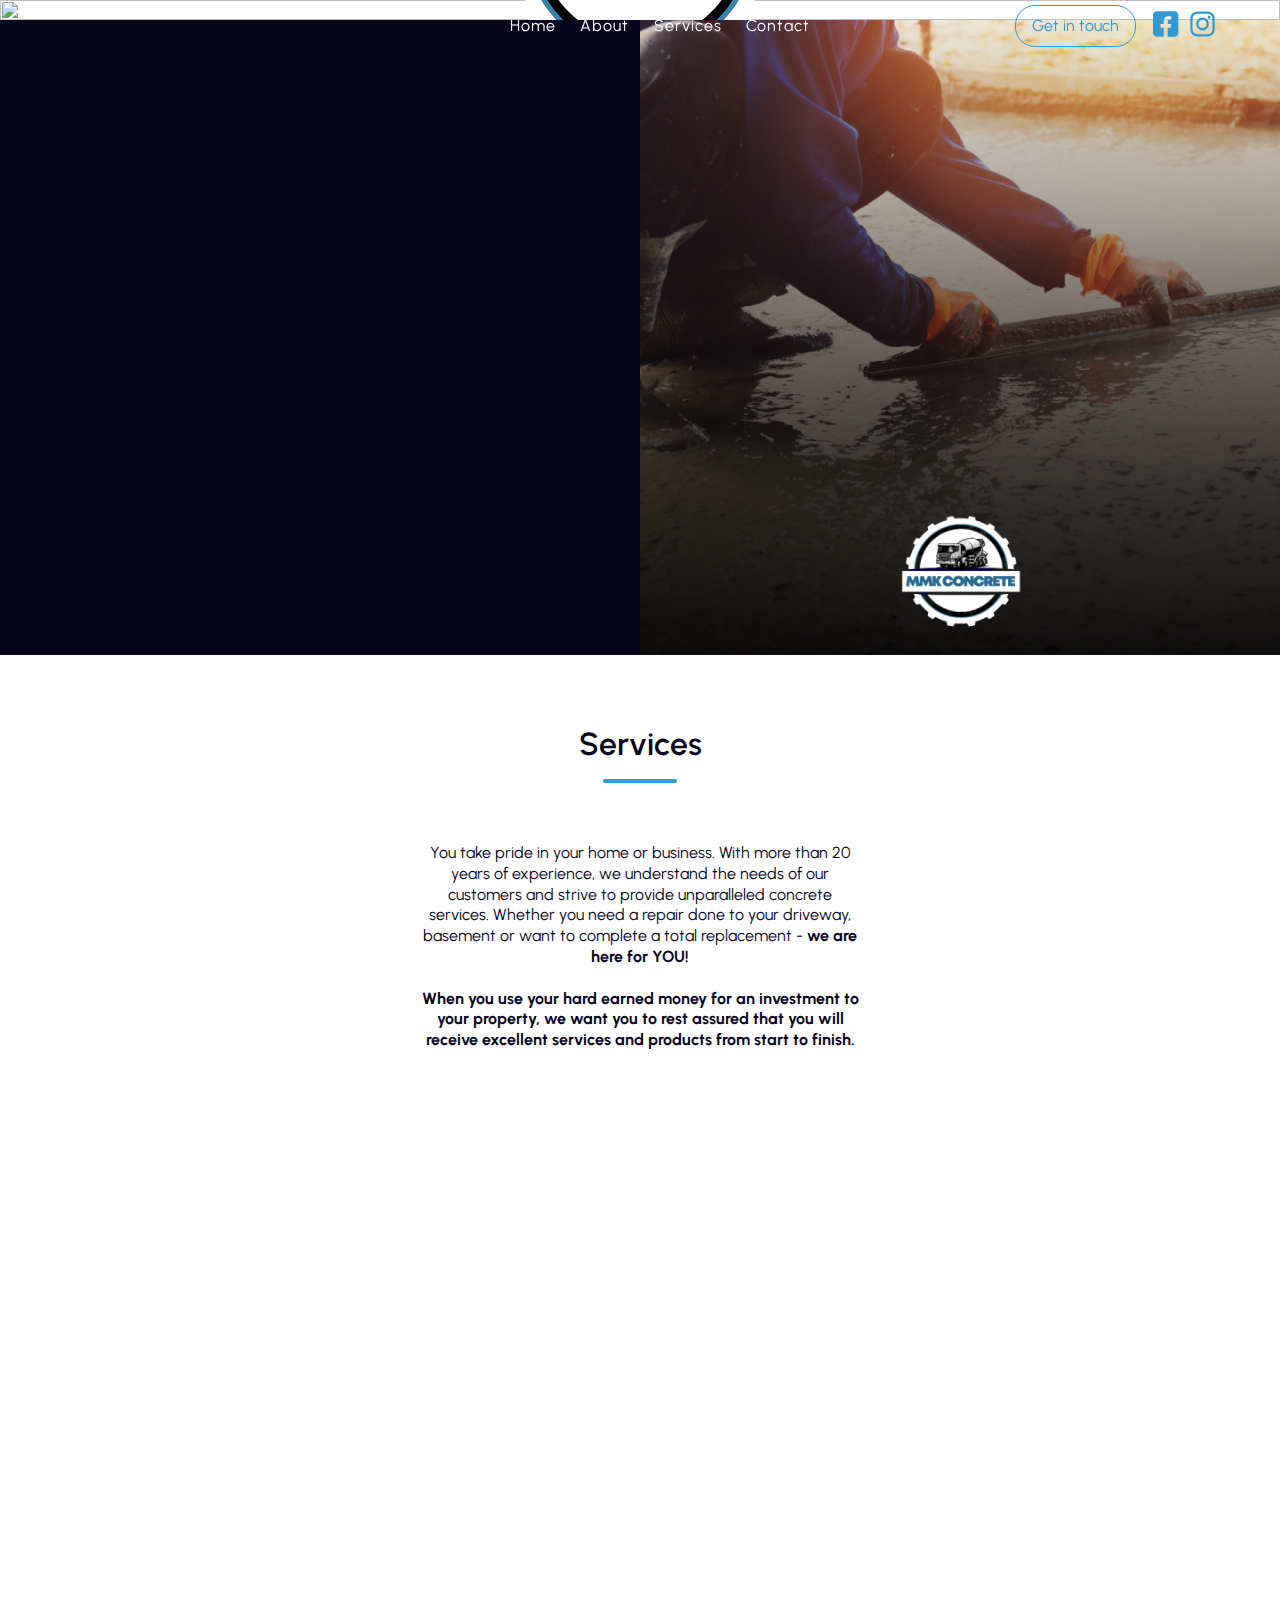
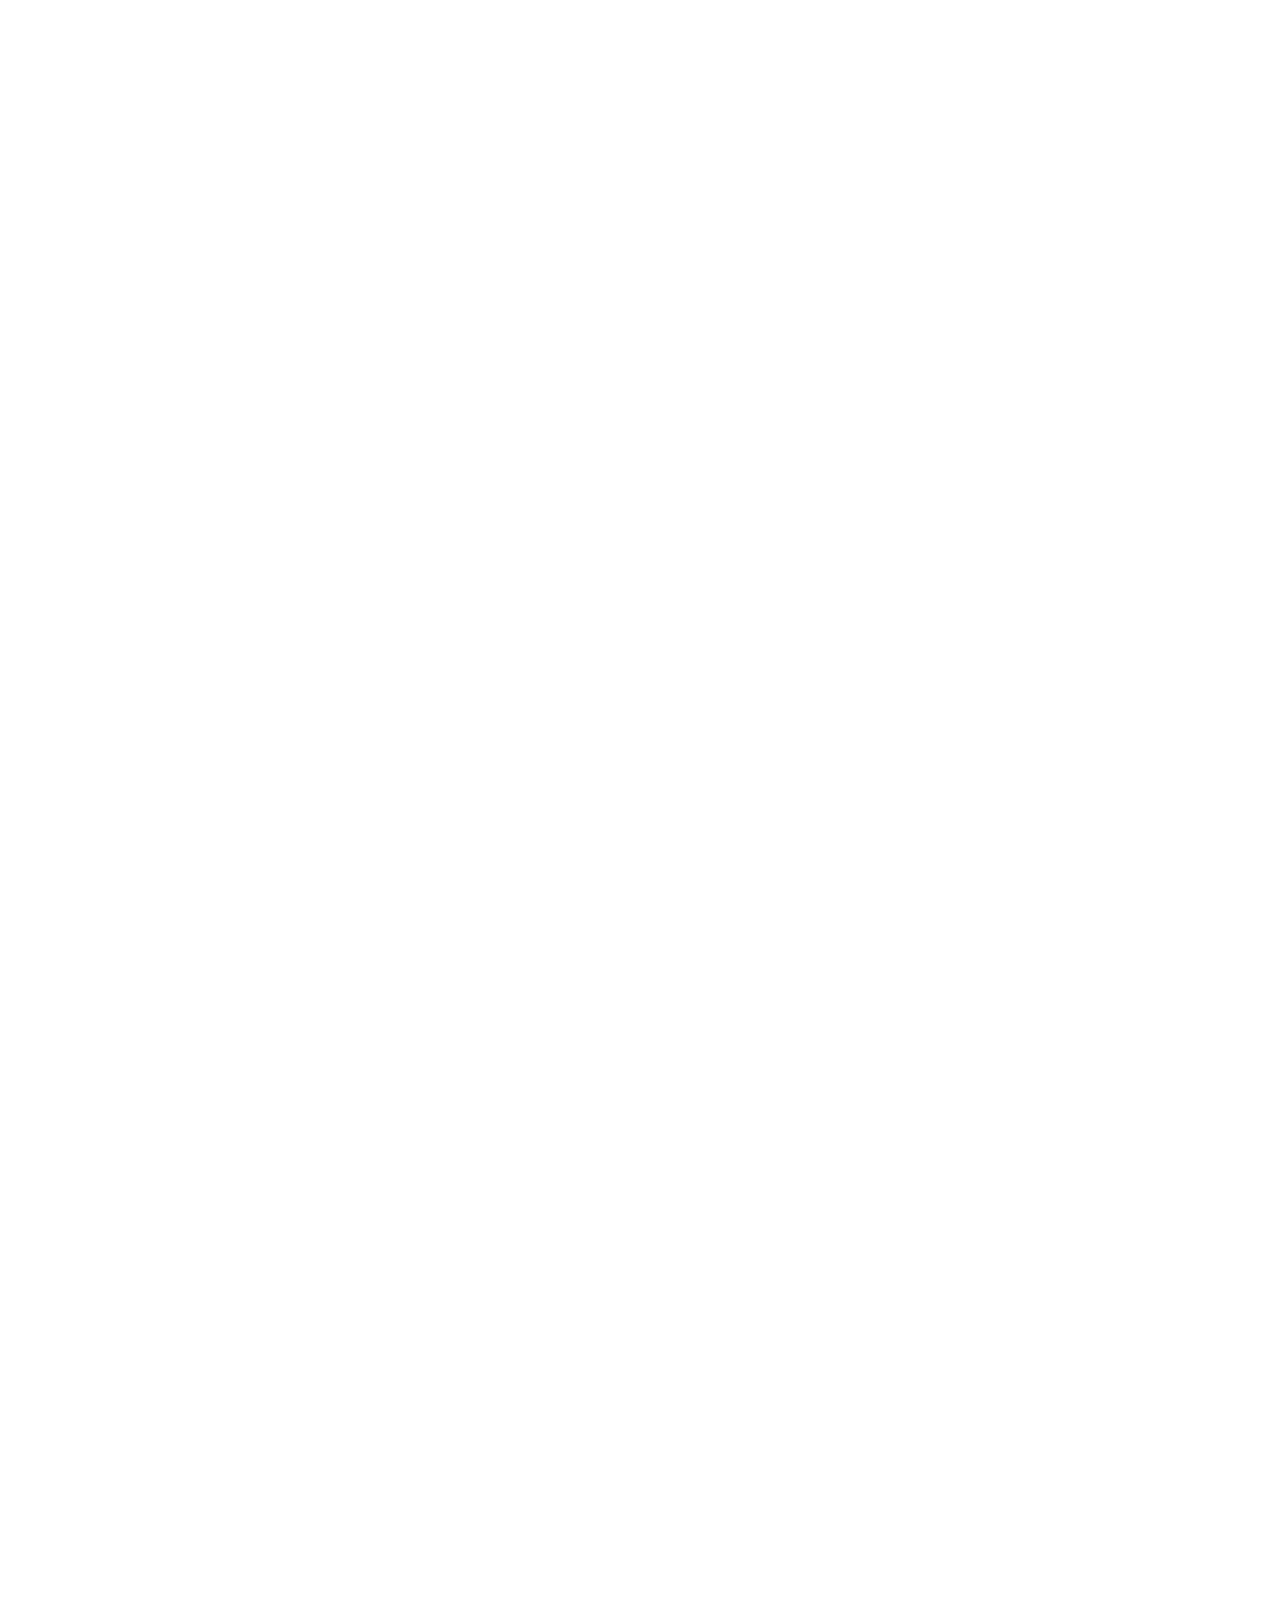
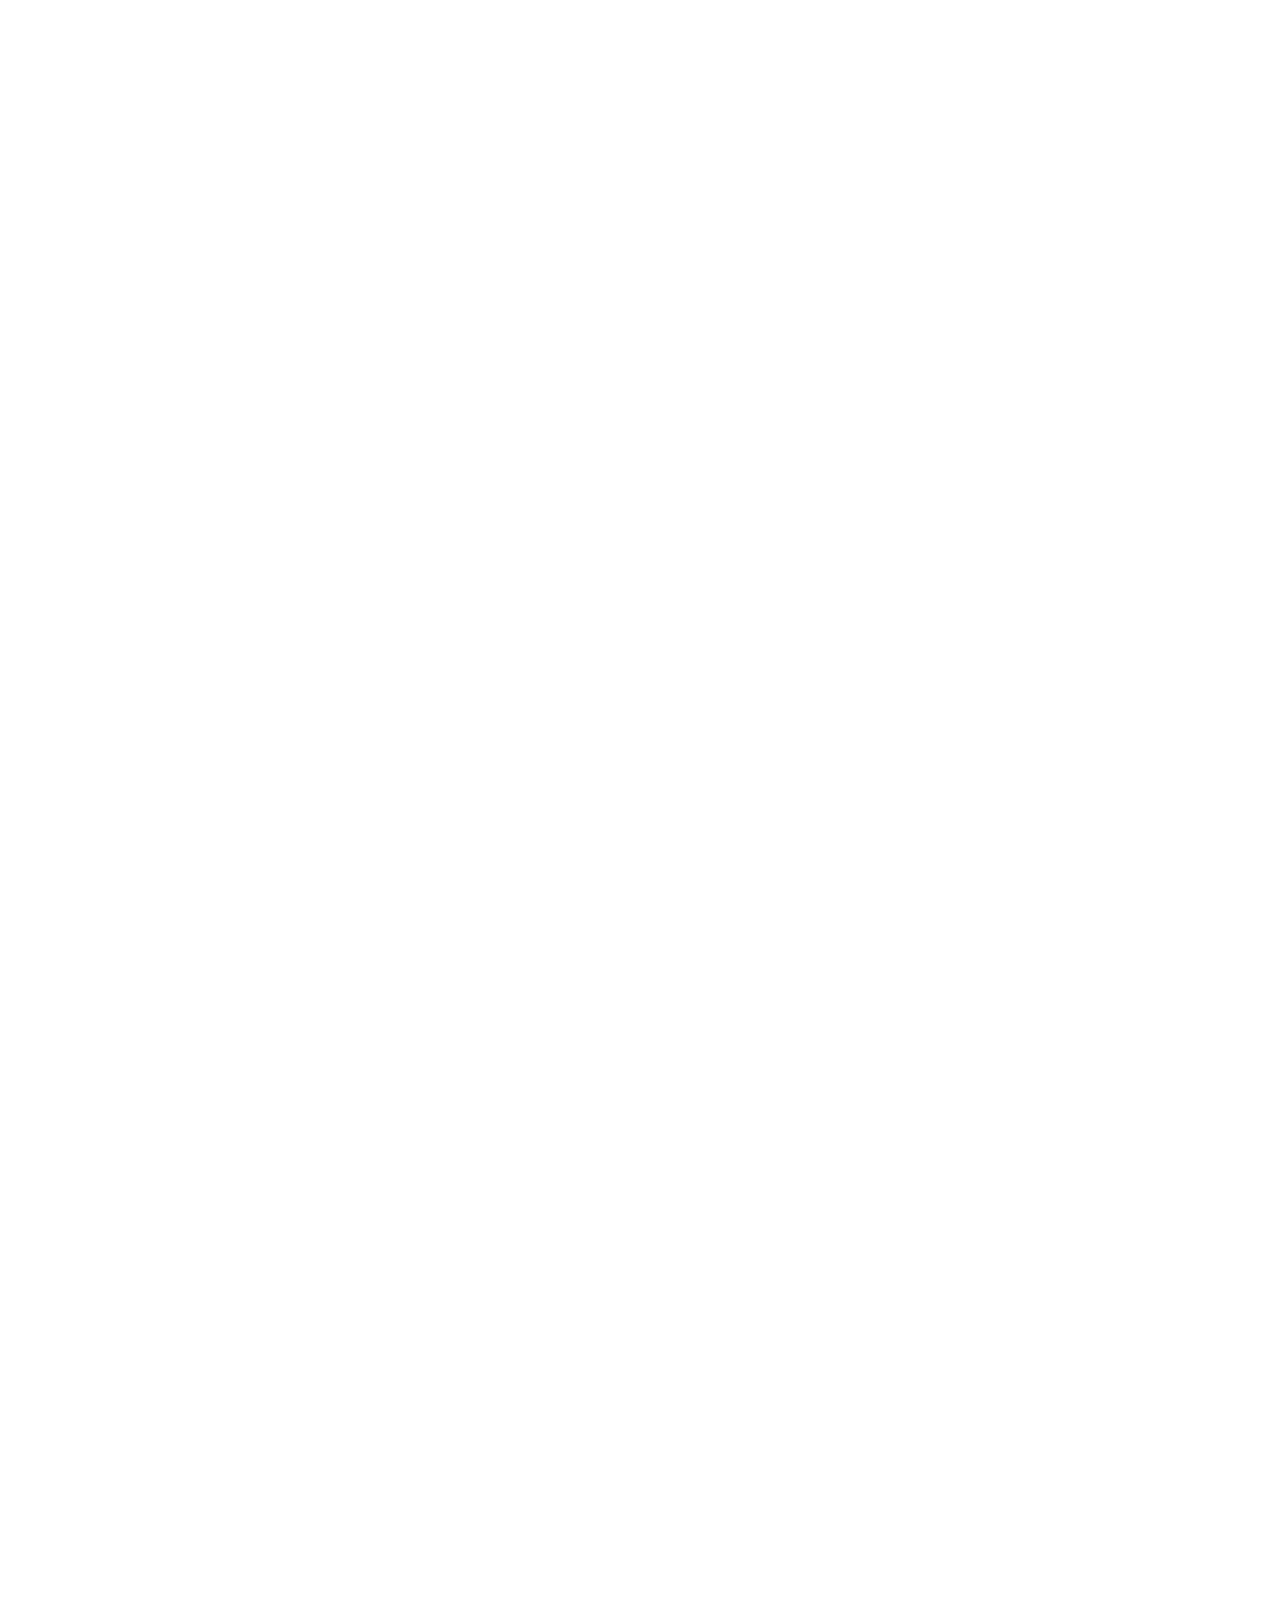
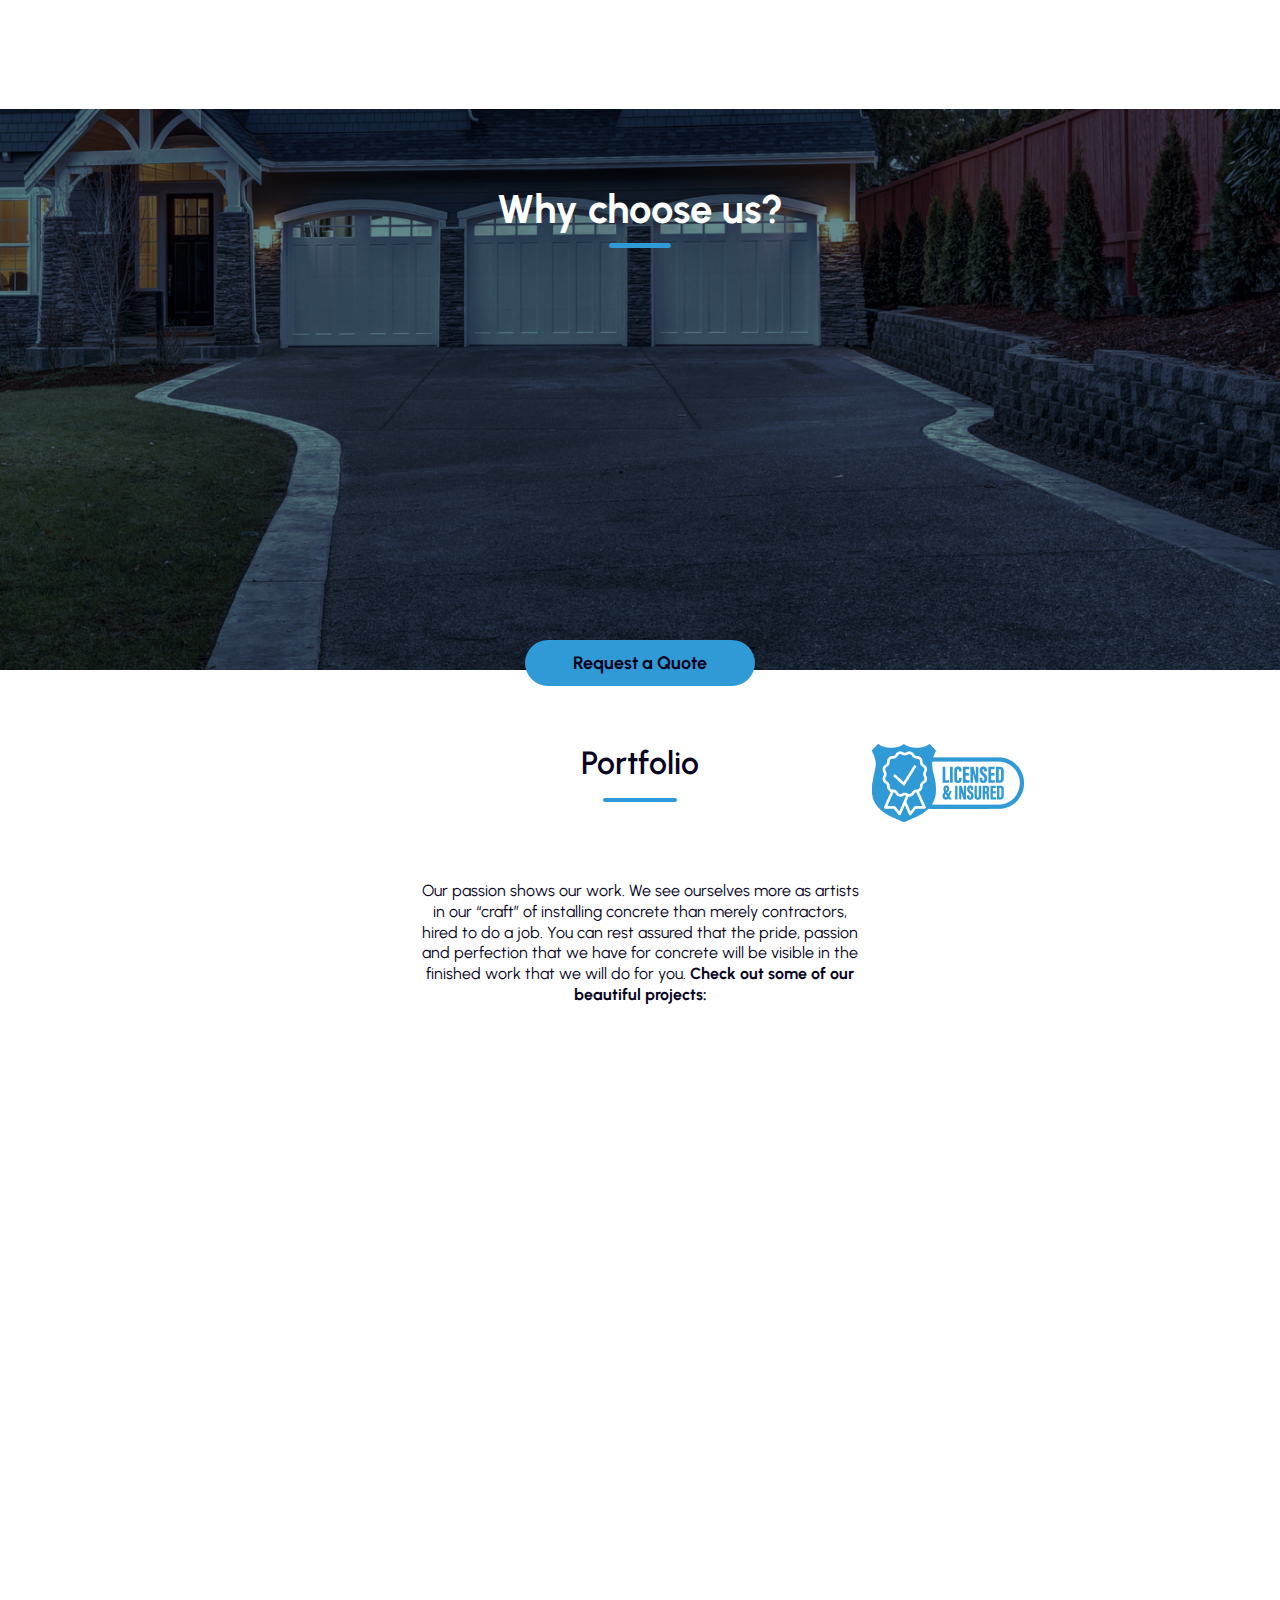
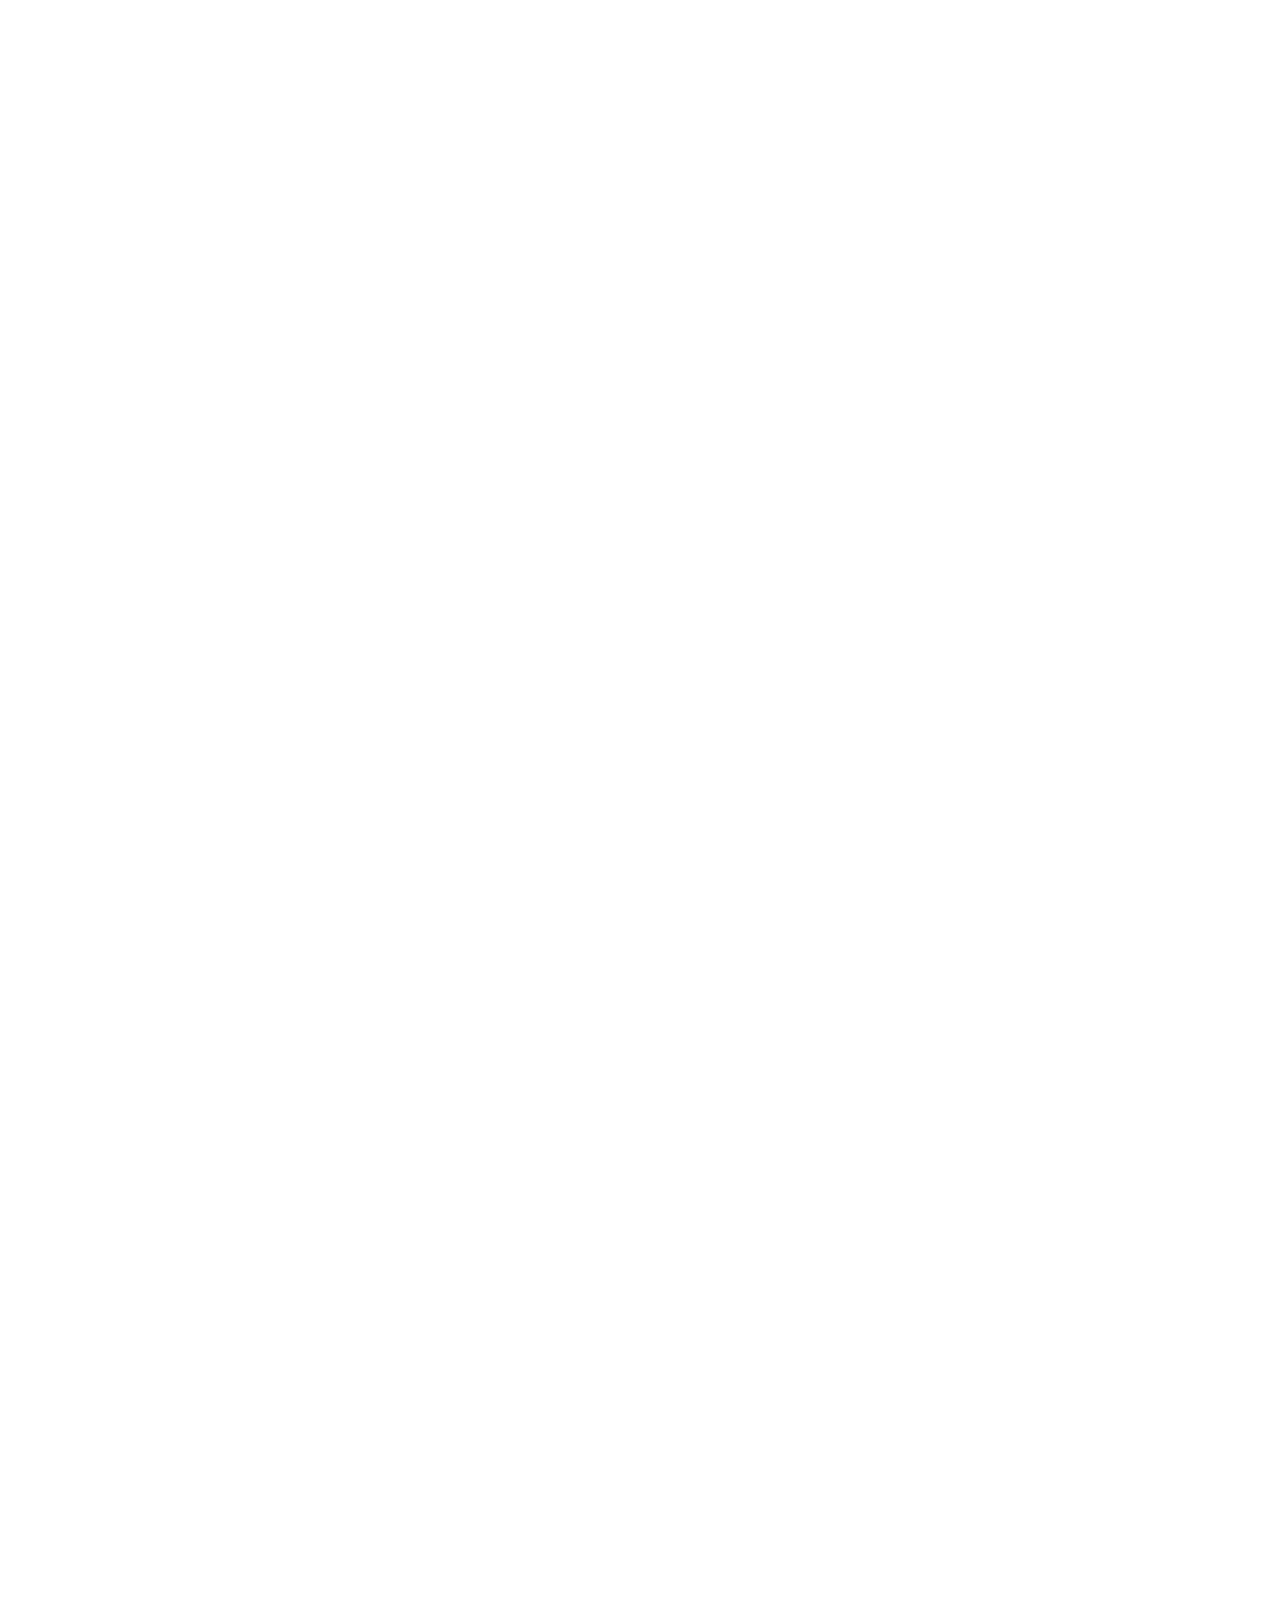
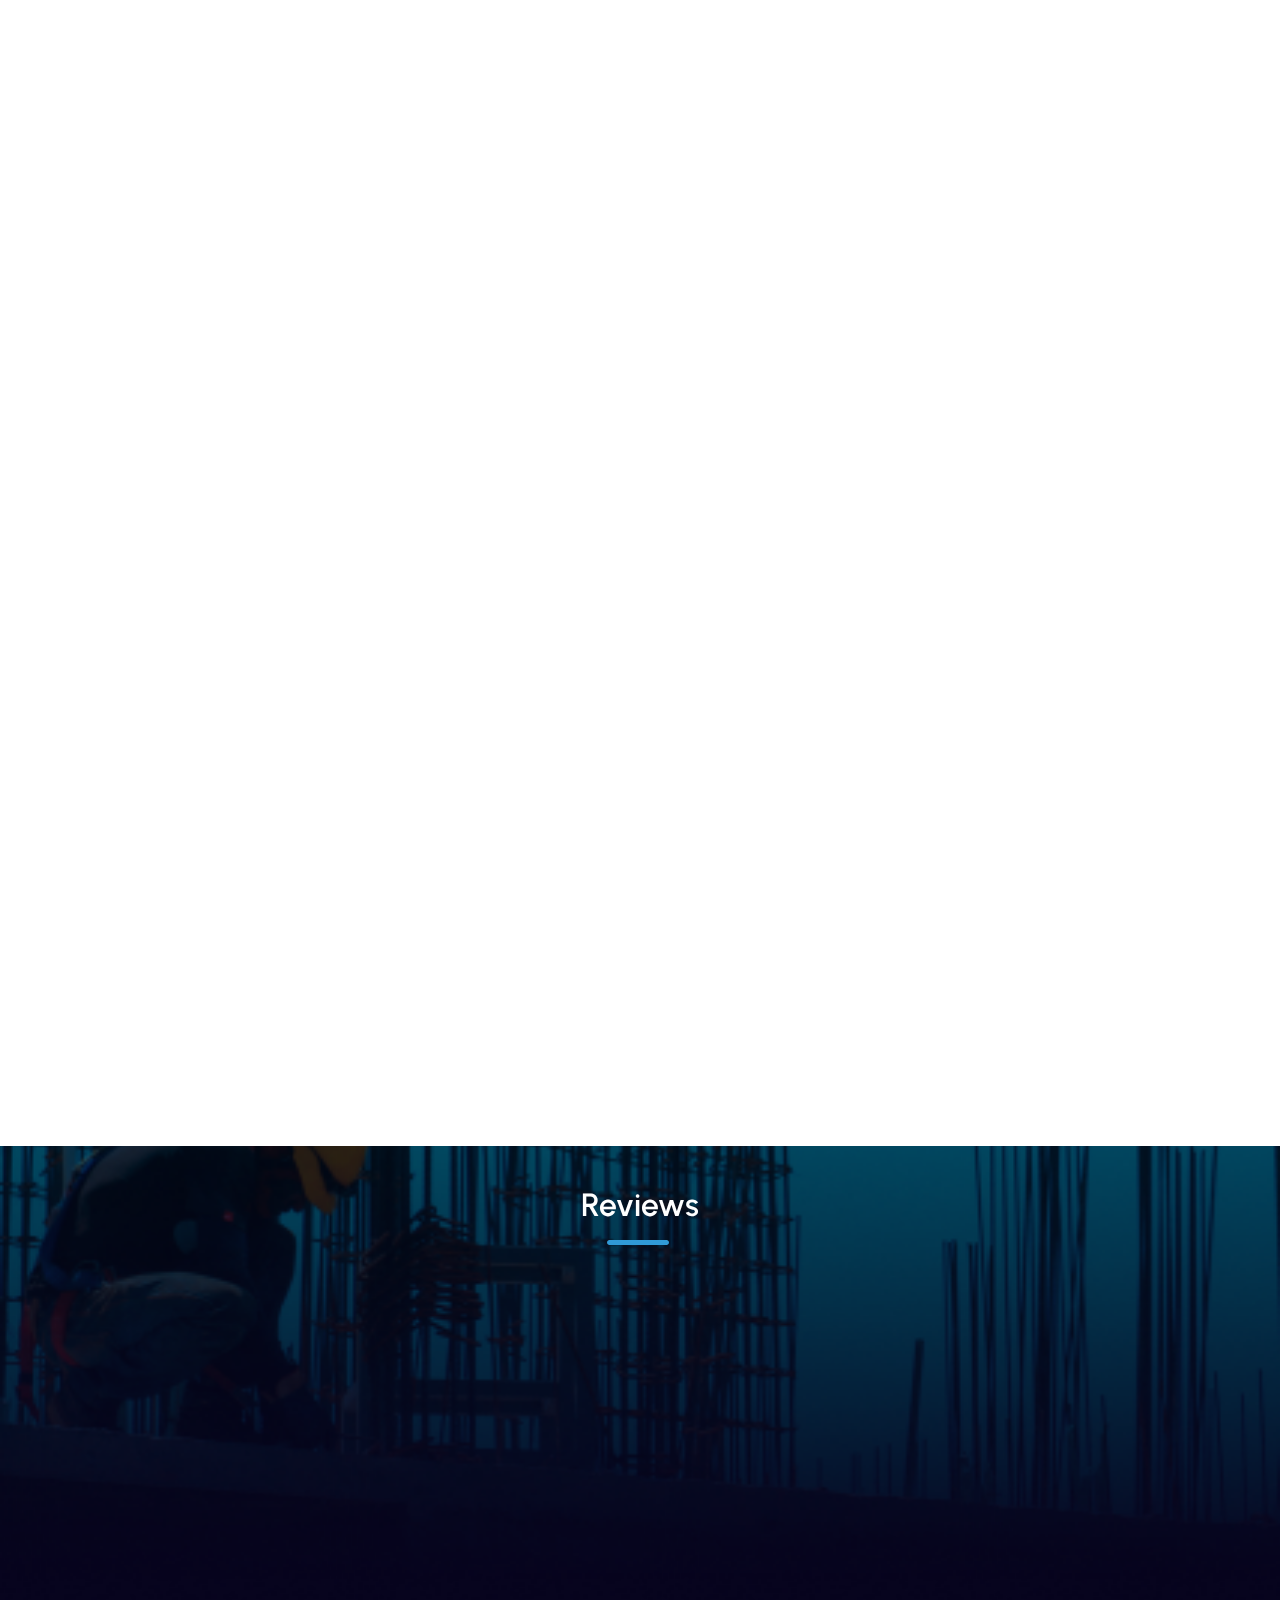
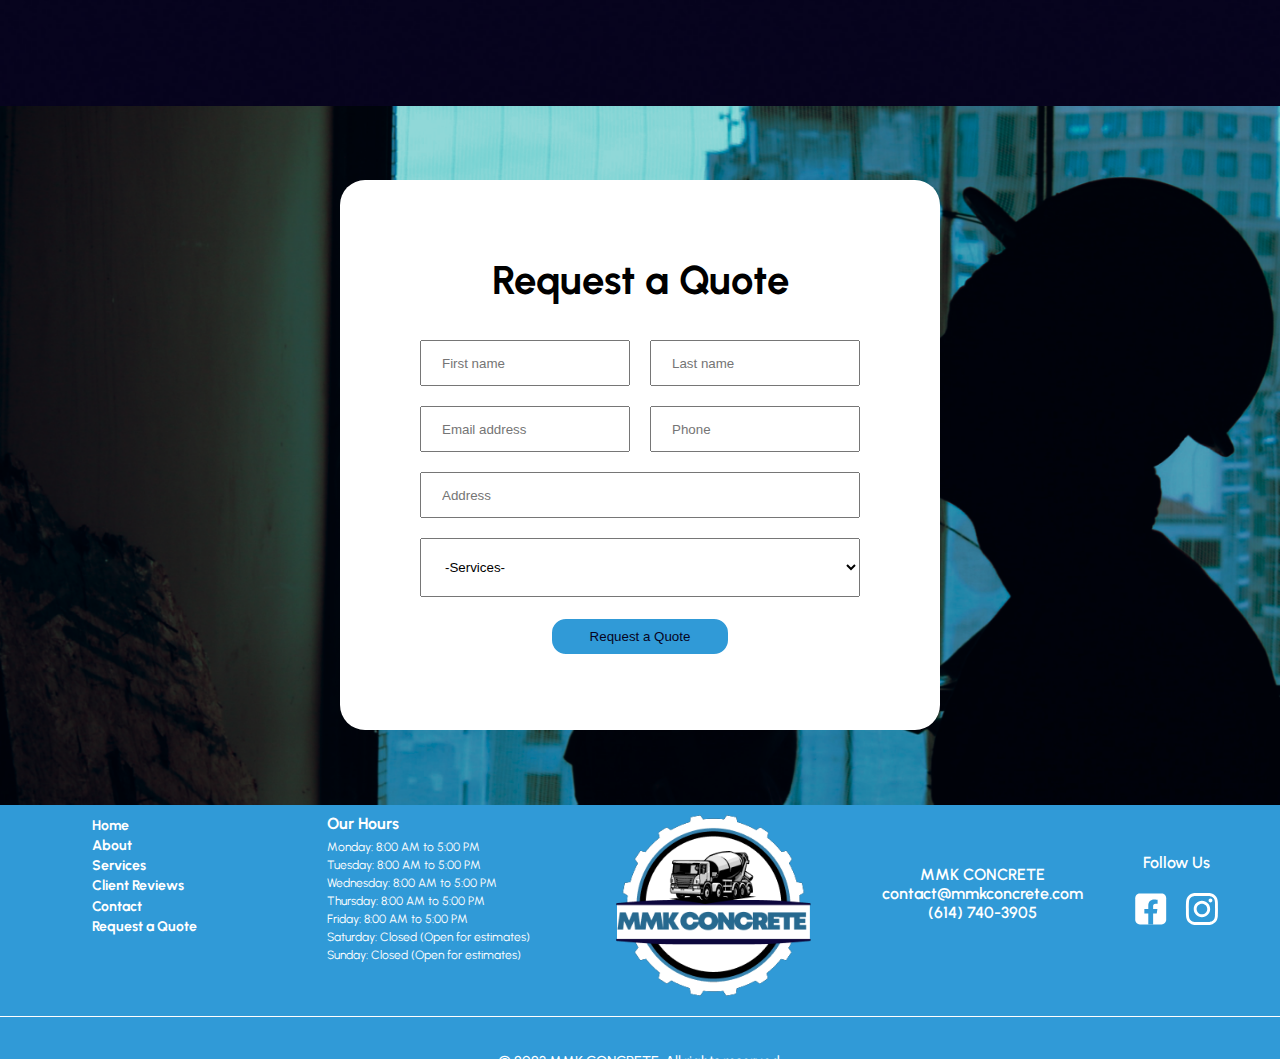
==== index.html @ 85e53a57 "portfolio pics add" ====
<html lang=”en”>
<head>
  <meta http-equiv="X-UA-Compatible" content="IE=edge">
  <link rel="preconnect" href="https://fonts.googleapis.com">
  <link rel="preconnect" href="https://fonts.gstatic.com" crossorigin>
  <link href="https://fonts.googleapis.com/css2?family=Urbanist:wght@100;200;300;400;500;600;700;800;900&display=swap" rel="stylesheet">
  <meta name="viewport" content="width=device-width, initial-scale=1.0">
  <link rel="stylesheet" href="css/swiper-bundle.min.css">
  <link rel="stylesheet" href="css/style.css">
  <title>MMK CONCRETE</title>
  <link rel="icon" type="image/x-icon" href="./assets/logo-vid.png">
  <meta name="author" content="Flavia Sigoli"/>
  <meta http-equiv="content-language" content="en-US" />
  <meta name="copyright" content="Copyright © 2023 MMK Concrete" />
  <meta http-equiv="content-type" content="html; charset=UTF-8" />
  <meta name="description" content="FP MMK Concrete" />
  <meta name="keywords" content="portifolio, Business, MMK, Concrete, Construction, USA">
  <meta name="robots" content="index, follow">
</head>
<body>
    <header> 
        <div id="home">
            <nav class="navbar">
                    <img src="./assets/logo-vid-svg.svg" alt="" class="logo-m" draggable="false">
              <div class="btn-toggle menu_icon_box">
                  <div class="line1"></div>
                  <div class="line2"></div>
                  <div class="line3"></div>
              </div>
                <div class="menu-links box">
                  <div class="nonebar">
                  </div>
                  <div class="menu-linksbtn">
                    <ul>
                      <li><a href="#"> Home </a></li>
                      <li><a href="#about"> About </a></li>
                      <li><a href="#services"> Services </a></li>
                      <li><a href="#contact"> Contact </a></li>
                    </ul>
                  </div>
                  <div class="menusocial">
                    <ul>
                      <li><a href="#contact">Get in touch</a></li>
      
                      <li><a href="https://www.facebook.com/profile.php?id=61554229378345" target="_blank"><svg width="26" height="26" viewBox="0 0 26 26" fill="none" xmlns="http://www.w3.org/2000/svg">
                        <path fill-rule="evenodd" clip-rule="evenodd" d="M3.79932 0.335693H21.5295C23.6278 0.335693 25.3288 2.03671 25.3288 4.13501V21.8652C25.3288 23.9635 23.6278 25.6645 21.5295 25.6645L14.6432 25.6645V16.6609H17.5916L18.1556 13.0001H14.6432V10.6255C14.6432 9.62621 15.133 8.6467 16.7061 8.6467H18.304V5.53007C18.304 5.53007 16.8545 5.28272 15.4694 5.28272C12.5754 5.28272 10.6856 7.03397 10.6856 10.21V13.0001H7.47002V16.6609H10.6856V25.6645L3.79932 25.6645C1.70101 25.6645 0 23.9635 0 21.8652V4.13501C0 2.03671 1.70101 0.335693 3.79932 0.335693Z" fill="#309AD7"/>
                        </svg>
                        </a></li>
      
                      <li><a href="https://www.instagram.com/mmkconcrete.ohio/" target="_blank"><svg width="25" height="26" viewBox="0 0 25 26" fill="none" xmlns="http://www.w3.org/2000/svg">
                        <path d="M12.5454 0.5C9.22788 0.5 8.81153 0.514844 7.50854 0.575521C6.20809 0.636459 5.32043 0.847135 4.54373 1.15625C3.7403 1.47552 3.05878 1.9026 2.3798 2.59766C1.70031 3.29245 1.28294 3.98984 0.969918 4.81172C0.667075 5.60677 0.460938 6.51536 0.402405 7.84557C0.344127 9.17891 0.328857 9.60521 0.328857 13C0.328857 16.3948 0.343618 16.8195 0.40266 18.1529C0.462465 19.4836 0.668348 20.3919 0.970173 21.1867C1.28243 22.0089 1.6998 22.7062 2.37903 23.401C3.05776 24.0964 3.73928 24.5245 4.5422 24.8437C5.31941 25.1529 6.20733 25.3635 7.50752 25.4245C8.81051 25.4852 9.2266 25.5 12.5439 25.5C15.8617 25.5 16.2768 25.4852 17.5797 25.4245C18.8802 25.3635 19.7689 25.1529 20.5461 24.8437C21.3493 24.5245 22.0298 24.0964 22.7085 23.401C23.388 22.7062 23.8053 22.0089 24.1184 21.187C24.4187 20.3919 24.6248 19.4833 24.6859 18.1531C24.7444 16.8198 24.7597 16.3948 24.7597 13C24.7597 9.60521 24.7444 9.17916 24.6859 7.84583C24.6248 6.5151 24.4187 5.60677 24.1184 4.81198C23.8053 3.98984 23.388 3.29245 22.7085 2.59766C22.029 1.90234 21.3495 1.47526 20.5453 1.15625C19.7666 0.847135 18.8784 0.636459 17.578 0.575521C16.275 0.514844 15.8602 0.5 12.5416 0.5H12.5454ZM11.4496 2.7526C11.7748 2.75208 12.1377 2.7526 12.5454 2.7526C15.807 2.7526 16.1935 2.76458 17.4815 2.82448C18.6725 2.88021 19.3189 3.08385 19.7495 3.25495C20.3196 3.48151 20.726 3.75234 21.1533 4.18984C21.5808 4.62734 21.8455 5.04401 22.0674 5.62734C22.2346 6.06745 22.4339 6.72891 22.4881 7.94765C22.5466 9.26536 22.5594 9.6612 22.5594 12.9971C22.5594 16.3331 22.5466 16.7289 22.4881 18.0466C22.4336 19.2654 22.2346 19.9268 22.0674 20.3669C21.846 20.9503 21.5808 21.3656 21.1533 21.8029C20.7258 22.2404 20.3198 22.5112 19.7495 22.7378C19.3194 22.9096 18.6725 23.1128 17.4815 23.1685C16.1938 23.2284 15.807 23.2414 12.5454 23.2414C9.28361 23.2414 8.89704 23.2284 7.60932 23.1685C6.4183 23.1122 5.7719 22.9086 5.34105 22.7375C4.77099 22.5109 4.3638 22.2401 3.93626 21.8026C3.50871 21.3651 3.24404 20.9495 3.02213 20.3659C2.85493 19.9258 2.65566 19.2643 2.60146 18.0456C2.54292 16.7279 2.53122 16.332 2.53122 12.994C2.53122 9.65599 2.54292 9.26224 2.60146 7.94453C2.65592 6.72578 2.85493 6.06432 3.02213 5.6237C3.24354 5.04036 3.50871 4.6237 3.93626 4.1862C4.3638 3.7487 4.77099 3.47786 5.34105 3.25078C5.77164 3.07891 6.4183 2.87578 7.60932 2.81979C8.7362 2.76771 9.17291 2.75208 11.4496 2.74948V2.7526ZM19.066 4.82812C18.2567 4.82812 17.6001 5.49922 17.6001 6.3276C17.6001 7.15573 18.2567 7.8276 19.066 7.8276C19.8752 7.8276 20.5318 7.15573 20.5318 6.3276C20.5318 5.49948 19.8752 4.8276 19.066 4.8276V4.82812ZM12.5454 6.58073C9.08104 6.58073 6.27223 9.45495 6.27223 13C6.27223 16.545 9.08104 19.418 12.5454 19.418C16.0098 19.418 18.8176 16.545 18.8176 13C18.8176 9.45495 16.0095 6.58073 12.5452 6.58073H12.5454ZM12.5454 8.83333C14.7941 8.83333 16.6173 10.6987 16.6173 13C16.6173 15.301 14.7941 17.1667 12.5454 17.1667C10.2965 17.1667 8.47357 15.301 8.47357 13C8.47357 10.6987 10.2965 8.83333 12.5454 8.83333Z" fill="#309AD7"/>
                        </svg>
                        </a></li>
                    </ul>
                  </div>
                </div>
            </nav>
        </div>
    </header>
    <main>
        <div class="videocontainer">
            <img class="videoimg" src="./assets/mmk-concrete-gif-landingv2.gif" alt="" draggable="false">
            <div class="videop">
              <img src="./assets/logo-vid-svg.svg" alt="" draggable="false">
              <p>High-level concrete is up <span style="font-weight:bold;color:#309AD7;">to the masters.
                <svg width="190" height="8" viewBox="0 0 190 4" fill="none" xmlns="http://www.w3.org/2000/svg">
                <rect width="190" height="7" rx="2" fill="#309AD7"/>
                </svg></span></p></div>
        </div>
        <div class="aboutcontainer">
            <img src="./assets/about-bg-img.png" alt="" class="bgs-web" draggable="false">
            <img src="./assets/about-bg-m.png" alt="" class="bgs-mob" draggable="false">
            <div class="about" id="about">
              <div class="abouttext">
                <h2 class="reveal aboutreveal">About us
                  <svg width="74" height="5" viewBox="0 0 74 5" fill="none" xmlns="http://www.w3.org/2000/svg">
                    <path d="M0 2.5C0 1.39543 0.895431 0.5 2 0.5H72C73.1046 0.5 74 1.39543 74 2.5V2.5C74 3.60457 73.1046 4.5 72 4.5H2C0.895429 4.5 0 3.60457 0 2.5V2.5Z" fill="#309AD7"/>
                    </svg>                    
                </h2>
                <p class="reveal aboutreveal">At <span style="font-weight:bold;">MMK Concrete</span>, we are a team of dedicated professionals passionate about delivering high-quality concrete solutions to our clients. From residential to commercial projects, we have worked on a range of projects with unmatched expertise, leaving our customers satisfied with our service.
                <br><br>
                We have been in the industry for several years and have come a long way in providing top-notch services to our clients. Our team is always up-to-date with the latest technologies and the most innovative solutions in the industry. We understand that each of our clients has unique needs, which is why we take the time to work closely with them, listening to their requirements to deliver personalized solutions.</p>
                <h6 class="reveal aboutreveal">We understand that any construction work can be a disruption to your daily life, which is why we have developed a streamlined process to ensure that we minimize any inconvenience to you.</h6>
                <span class="reveal aboutreveal">Our process starts with an initial consultation that allows us to understand your needs and assess your project requirements. We will then provide you with a detailed estimate with a breakdown of the costs and timelines.</span>
              </div>
            </div>
        </div>
        <div class="servicescontainer" id="services">
          <div class="services">
            <div class="servicestitle">
                <h2>Services<svg xmlns="http://www.w3.org/2000/svg" width="74" height="4" viewBox="0 0 74 4" fill="none">
                  <path d="M0 2C0 0.895431 0.895431 0 2 0H72C73.1046 0 74 0.895431 74 2C74 3.10457 73.1046 4 72 4H2C0.895429 4 0 3.10457 0 2Z" fill="#309AD7"/>
                </svg></h2>
                <p>You take pride in your home or business. With more than 20 years of experience, we understand the needs of our customers and strive to provide unparalleled concrete services. Whether you need a repair done to your driveway, basement or want to complete a total replacement - <span style="font-weight:bold;">we are here for YOU! 
                <br><br>  When you use your hard earned money for an investment to your property, we want you to rest assured that you will receive excellent services and products from start to finish.</span></p>
            </div>
            <swiper-container class="mySwiper reveal" pagination="true" pagination-clickable="true" space-between="0" slides-per-view="auto" loop="true" navigation="true" autoplay-delay="5000">
              <swiper-slide class="swiper1">
                <div class="servicescard">
                  <img src="./assets/services(1).png" alt="" draggable="false">
                  <h2>Concrete Driveways and Garage Floors</h2>
                  <p>Your driveway is the first thing people notice when they arrive at your home. That’s why we believe it’s important to have a smooth, durable, and aesthetically appealing driveway that can withstand the wear and tear of everyday use. Our concrete driveway services include installation, repair, resurfacing, and replacement. We use top-quality materials, combined with precise craftsmanship, to ensure your driveway will last for many years to come.</p>
                </div>
              </swiper-slide>
              <swiper-slide class="swiper1">
                <div class="servicescard">
                  <img src="./assets/services(2).png" alt="" draggable="false">
                  <h2>Concrete Patios and Decks</h2>
                  <p>Our patio service is designed to transform your backyard with the addition of a spacious, beautiful, and functional patio. We will work with you to create a custom design based on your style, the architectural features of your home, and your needs. Our team of professionals will ensure that your patio is constructed using top-quality materials, is durable, and is easy to maintain.</p>
                </div>
              </swiper-slide>
              <swiper-slide class="swiper1">
                <div class="servicescard">
                  <img src="./assets/services(3).png" alt="" draggable="false">
                  <h2>Concrete Slab</h2>
                  <p>Your foundation provides structural integrity to your house. The long-term value of your home rests on the stability of your foundation. That’s why it is so important to hire a competent, professional contracting company for your concrete slab construction.</p>
                </div>
              </swiper-slide>
              <swiper-slide class="swiper1">
                <div class="servicescard">
                  <img src="./assets/services(4).png" alt="" draggable="false">
                  <h2>Concrete Sidewalks</h2>
                  <p>A clean sidewalk can make your property more inviting and also protect you from liability. MMK Concrete can help you repair sidewalk hazards.</p>
                </div>
              </swiper-slide>
              <swiper-slide class="swiper1">
                <div class="servicescard">
                  <img src="./assets/services(5).png" alt="" draggable="false">
                  <h2>Concrete Steps</h2>
                  <p>When it comes time to add steps to your property, consider the various build materials available to you. Turning to the help of the professionals at MMK Concrete will help you get exceptional results, and put the best in granite, brick, and limestone steps at your disposal. MMK Concrete can provide you with hand-crafted steps that will perfectly accent the design strengths of your landscape.</p>
                </div>
              </swiper-slide>
              <swiper-slide class="swiper1">
                <div class="servicescard">
                  <img src="./assets/services(6).png" alt="" draggable="false">
                  <h2>Concrete Basement Floor</h2>
                  <p>Are you tired of struggling with uneven, cracked, and dingy basement flooring? We can help you get the perfect basement floor you’ve always wanted with durable and affordable polyurea basement floor coating installation.</p>
                </div>
              </swiper-slide>
              <swiper-slide class="swiper1">
                <div class="servicescard">
                  <img src="./assets/services(7).png" alt="" draggable="false">
                  <h2>Stamped Concrete</h2>
                  <p>Stamped concrete is a versatile and cost-effective alternative to traditional paving materials like brick, stone, and tile. With stamped concrete, you can achieve the same look and feel as natural stone or brick at a fraction of the cost. We offer a wide range of stamped concrete designs, including cobblestone, slate, brick, and even wood plank. Our skilled craftsmen use only the best quality dyes and sealants to ensure your stamped concrete will look great for years to come.</p>
                </div>
              </swiper-slide>
            </swiper-container>            
          </div>
        </div>
        <div class="preferencecontainer">
          <img src="./assets/preferencebg.png" alt="" class="bgs-web" draggable="false">
          <img src="./assets/preferencebg-m.png" alt="" class="bgs-mob" draggable="false">
          <div class="preference">
            <h3>Why choose us?
              <svg width="62" height="5" viewBox="0 0 62 5" fill="none" xmlns="http://www.w3.org/2000/svg">
                <path d="M0 2.5C0 1.11929 1.11929 0 2.5 0H59.5C60.8807 0 62 1.11929 62 2.5C62 3.88071 60.8807 5 59.5 5H2.5C1.11929 5 0 3.88071 0 2.5Z" fill="#309AD7"/>
                </svg>
                
            </h3>
          </div>
          <div class="preferencegrid">
            <div class="preferencecard reveal" id="preferencecard1">
              <img src="./assets/preference1.png" alt="" draggable="false">
              <h5>EXPERIENCED CONCRETE PROFESSIONALS</h5>
            <p>With years of experience, our team has completed countless concrete installations across Ohio, delivering unmatched quality in every project.</p>
            </div>
            <div class="preferencecard reveal" id="preferencecard2">
              <img src="./assets/preference2.png" alt="" draggable="false">
              <h5>SATISFACTION GUARANTEED</h5>
              <p>At MMK Concrete, your satisfaction is our. Our guaranteed work stands as a testament to our dedication to excellence.</p>
            </div>
            <div class="preferencecard reveal" id="preferencecard3">
              <img src="./assets/preference3.png" alt="" draggable="false">
              <h5>COMPETITIVE PRICING</h5>
              <p>Our commitment extends beyond craftsmanship; we offer our services at competitive prices, ensuring you get the best value for premier concrete work.</p>
            </div>
            <div class="preferencecard reveal" id="preferencecard3">
              <img src="./assets/preference4.png" alt="" draggable="false">
              <h5>RELIABILITY AND TIMELINESS</h5>
              <p>At MMK Concrete, your satisfaction is our. Our guaranteed work stands as a testament to our dedication to excellence.</p>
            </div>
          </div>
        </div>
        <div class="request">
          <a href="#request">Request a Quote</a>
        </div>
        <div class="portifoliocontainer" id="portifolio">
          <div class="portifolio">
            <img src="./assets/licensed-n-insured.png" alt="" class="licensed" draggable="false">
            <div class="portifoliotitle">
                <h2>Portfolio<svg xmlns="http://www.w3.org/2000/svg" width="74" height="4" viewBox="0 0 74 4" fill="none">
                  <path d="M0 2C0 0.895431 0.895431 0 2 0H72C73.1046 0 74 0.895431 74 2C74 3.10457 73.1046 4 72 4H2C0.895429 4 0 3.10457 0 2Z" fill="#309AD7"/>
                </svg></h2> <br>
                <p>Our passion shows our work. We see ourselves more as artists in our “craft” of installing concrete than merely contractors, hired to do a job. You can rest assured that the pride, passion and perfection that we have for concrete will be visible in the finished work that we will do for you. <span style="font-weight:bold;"> Check out some of our beautiful projects:</span></p>
            </div>
            <swiper-container class="mySwiper2 reveal" pagination="true" pagination-clickable="true" space-between="10" slides-per-view="auto" loop="true" navigation="true" autoplay-delay="5000">
               <swiper-slide class="swiper2">
                <div class=" portifoliocard">
                  <img src="./assets/1portifolio.png" alt="" draggable="false">
                </div>
              </swiper-slide> 
              <swiper-slide class="swiper2">
                <div class="">
                  <img src="./assets/2portifolio.png" alt="" draggable="false">
                </div>
              </swiper-slide>
              <swiper-slide class="swiper2">
                <div class="">
                  <img src="./assets/3portifolio.png" alt="" draggable="false">
                </div>
              </swiper-slide>
               <swiper-slide class="swiper2">
                <div class="">
                  <img src="./assets/4portifolio.png" alt="" draggable="false">
                </div>
              </swiper-slide> 
              <swiper-slide class="swiper2">
                <div class="">
                  <img src="./assets/5portifolio.png" alt="" draggable="false">
                </div>
              </swiper-slide>
              <swiper-slide class="swiper2">
                <div class="">
                  <img src="./assets/6portifolio.png" alt="" draggable="false">
                </div>
              </swiper-slide>
               <swiper-slide class="swiper2">
                <div class="">
                  <img src="./assets/7portifolio.png" alt="" draggable="false">
                </div>
              </swiper-slide> 
              <!--<swiper-slide class="swiper2">
                <div class="">
                  <img src="./assets/8portifolio.png" alt="" draggable="false">
                </div>
              </swiper-slide>
              <swiper-slide class="swiper2">
                <div class="">
                  <img src="./assets/9portifolio.png" alt="" draggable="false">
                </div>
              </swiper-slide>-->
            </swiper-container>
            
          </div>
        </div>
        <div class="reviewscontainer">
            <img src="./assets/reviewbg.png" alt="" class="bgs-web reviewbg" draggable="false">
            <img src="./assets/reviewbg-m.png" alt="" class="bgs-mob reviewbgm" draggable="false">
          <div class="review">
          <div class="reviewstitle servicestitle">
            <h2>Reviews
              <svg width="62" height="5" viewBox="0 0 62 5" fill="none" xmlns="http://www.w3.org/2000/svg">
                <path d="M0 2.5C0 1.11929 1.11929 0 2.5 0H59.5C60.8807 0 62 1.11929 62 2.5C62 3.88071 60.8807 5 59.5 5H2.5C1.11929 5 0 3.88071 0 2.5Z" fill="#309AD7"/>
                </svg>                
            </h2>
          </div>
          <div class="reviewsgrid">
            <swiper-container class="mySwiper3 reveal" pagination="true" pagination-clickable="true" space-between="10" slides-per-view="auto" loop="false" navigation="false">
              <swiper-slide class="swiper3">
                <div class="servicescard">
                  <svg width="113" height="19" viewBox="0 0 113 19" fill="none" xmlns="http://www.w3.org/2000/svg">
                  <path d="M9.14762 0L11.2014 6.32085H17.8475L12.4707 10.2273L14.5245 16.5482L9.14762 12.6417L3.77078 16.5482L5.82455 10.2273L0.447717 6.32085H7.09385L9.14762 0Z" fill="#309AD7"/>
                  <path d="M32.8239 6.10352e-05L34.8777 6.32091H41.5238L36.147 10.2274L38.2007 16.5483L32.8239 12.6418L27.4471 16.5483L29.5008 10.2274L24.124 6.32091H30.7701L32.8239 6.10352e-05Z" fill="#309AD7"/>
                  <path d="M56.5002 6.10352e-05L58.5539 6.32091H65.2001L59.8232 10.2274L61.877 16.5483L56.5002 12.6418L51.1233 16.5483L53.1771 10.2274L47.8003 6.32091H54.4464L56.5002 6.10352e-05Z" fill="#309AD7"/>
                  <path d="M80.1764 6.10352e-05L82.2302 6.32091H88.8763L83.4995 10.2274L85.5533 16.5483L80.1764 12.6418L74.7996 16.5483L76.8534 10.2274L71.4765 6.32091H78.1227L80.1764 6.10352e-05Z" fill="#309AD7"/>
                  <path d="M103.853 6.10352e-05L105.907 6.32091H112.553L107.176 10.2274L109.23 16.5483L103.853 12.6418L98.4763 16.5483L100.53 10.2274L95.1533 6.32091H101.799L103.853 6.10352e-05Z" fill="#309AD7"/>
                  </svg>
                  <p>MMK was great to deal with from start to finish. They installed a stamped patio in our backyard and we couldn't be happier. They were great to communicate with throughout the entire process and the final result was better than we imagined. It was not an easy job since so much leveling was involved. Highly recommend it to anyone. </p>
                  <h2>Michael F.</h2>
                  <h6>Delaware, OH</h6>
                </div>
              </swiper-slide>
              <swiper-slide class="swiper3">
                <div class="servicescard">
                  <svg width="113" height="19" viewBox="0 0 113 19" fill="none" xmlns="http://www.w3.org/2000/svg">
                  <path d="M9.14762 0L11.2014 6.32085H17.8475L12.4707 10.2273L14.5245 16.5482L9.14762 12.6417L3.77078 16.5482L5.82455 10.2273L0.447717 6.32085H7.09385L9.14762 0Z" fill="#309AD7"/>
                  <path d="M32.8239 6.10352e-05L34.8777 6.32091H41.5238L36.147 10.2274L38.2007 16.5483L32.8239 12.6418L27.4471 16.5483L29.5008 10.2274L24.124 6.32091H30.7701L32.8239 6.10352e-05Z" fill="#309AD7"/>
                  <path d="M56.5002 6.10352e-05L58.5539 6.32091H65.2001L59.8232 10.2274L61.877 16.5483L56.5002 12.6418L51.1233 16.5483L53.1771 10.2274L47.8003 6.32091H54.4464L56.5002 6.10352e-05Z" fill="#309AD7"/>
                  <path d="M80.1764 6.10352e-05L82.2302 6.32091H88.8763L83.4995 10.2274L85.5533 16.5483L80.1764 12.6418L74.7996 16.5483L76.8534 10.2274L71.4765 6.32091H78.1227L80.1764 6.10352e-05Z" fill="#309AD7"/>
                  <path d="M103.853 6.10352e-05L105.907 6.32091H112.553L107.176 10.2274L109.23 16.5483L103.853 12.6418L98.4763 16.5483L100.53 10.2274L95.1533 6.32091H101.799L103.853 6.10352e-05Z" fill="#309AD7"/>
                  </svg>
                  <p>These are the go to people for your concrete work. The team was very well organized, on time, worked well together, and did a great job! Strongly recommended. </p>
                  <h2>Steve M.</h2>
                  <h6>Columbus, OH</h6>
                </div>
              </swiper-slide>
              <swiper-slide class="swiper3">
                <div class="servicescard">
                  <svg width="113" height="19" viewBox="0 0 113 19" fill="none" xmlns="http://www.w3.org/2000/svg">
                  <path d="M9.14762 0L11.2014 6.32085H17.8475L12.4707 10.2273L14.5245 16.5482L9.14762 12.6417L3.77078 16.5482L5.82455 10.2273L0.447717 6.32085H7.09385L9.14762 0Z" fill="#309AD7"/>
                  <path d="M32.8239 6.10352e-05L34.8777 6.32091H41.5238L36.147 10.2274L38.2007 16.5483L32.8239 12.6418L27.4471 16.5483L29.5008 10.2274L24.124 6.32091H30.7701L32.8239 6.10352e-05Z" fill="#309AD7"/>
                  <path d="M56.5002 6.10352e-05L58.5539 6.32091H65.2001L59.8232 10.2274L61.877 16.5483L56.5002 12.6418L51.1233 16.5483L53.1771 10.2274L47.8003 6.32091H54.4464L56.5002 6.10352e-05Z" fill="#309AD7"/>
                  <path d="M80.1764 6.10352e-05L82.2302 6.32091H88.8763L83.4995 10.2274L85.5533 16.5483L80.1764 12.6418L74.7996 16.5483L76.8534 10.2274L71.4765 6.32091H78.1227L80.1764 6.10352e-05Z" fill="#309AD7"/>
                  <path d="M103.853 6.10352e-05L105.907 6.32091H112.553L107.176 10.2274L109.23 16.5483L103.853 12.6418L98.4763 16.5483L100.53 10.2274L95.1533 6.32091H101.799L103.853 6.10352e-05Z" fill="#309AD7"/>
                  </svg>
                  <p>MMK Concrete replaced our garage floor, asphalt driveway and sidewalk to the front porch. They also added a small walkway off the deck in our backyard. The project could not have gone better. </p>
                  <h2>Jacob H.</h2>
                  <h6>Dublin, OH</h6>
                </div>
              </swiper-slide>
              <swiper-slide class="swiper3">
                <div class="servicescard">
                  <svg width="113" height="19" viewBox="0 0 113 19" fill="none" xmlns="http://www.w3.org/2000/svg">
                  <path d="M9.14762 0L11.2014 6.32085H17.8475L12.4707 10.2273L14.5245 16.5482L9.14762 12.6417L3.77078 16.5482L5.82455 10.2273L0.447717 6.32085H7.09385L9.14762 0Z" fill="#309AD7"/>
                  <path d="M32.8239 6.10352e-05L34.8777 6.32091H41.5238L36.147 10.2274L38.2007 16.5483L32.8239 12.6418L27.4471 16.5483L29.5008 10.2274L24.124 6.32091H30.7701L32.8239 6.10352e-05Z" fill="#309AD7"/>
                  <path d="M56.5002 6.10352e-05L58.5539 6.32091H65.2001L59.8232 10.2274L61.877 16.5483L56.5002 12.6418L51.1233 16.5483L53.1771 10.2274L47.8003 6.32091H54.4464L56.5002 6.10352e-05Z" fill="#309AD7"/>
                  <path d="M80.1764 6.10352e-05L82.2302 6.32091H88.8763L83.4995 10.2274L85.5533 16.5483L80.1764 12.6418L74.7996 16.5483L76.8534 10.2274L71.4765 6.32091H78.1227L80.1764 6.10352e-05Z" fill="#309AD7"/>
                  <path d="M103.853 6.10352e-05L105.907 6.32091H112.553L107.176 10.2274L109.23 16.5483L103.853 12.6418L98.4763 16.5483L100.53 10.2274L95.1533 6.32091H101.799L103.853 6.10352e-05Z" fill="#309AD7"/>
                  </svg>
                  <p>Cannot say enough good things about this company. The MMK was super responsive to any questions throughout the process and kept us up to date with the timeline for work to begin. The crew was professional and friendly with a true eye for detail. I was impressed from beginning to end and got the patio of my dreams. Go with this company for your concrete needs - you will not regret it! </p>
                  <h2>Aaron K.</h2>
                  <h6>Lewis Center, OH</h6>
                </div>
              </swiper-slide>
            </swiper-container>
          </div>
        </div>
        </div>
      <div class="formgrid">
        <img src="./assets/formbg.png" alt="" class="bgs-web" draggable="false">
        <img src="./assets/formbg-m.png" alt="" class="bgs-mob" draggable="false">
        <div class="form" id="contact">
            <h2>Request a Quote</h2>
          <form action="https://formsubmit.co/" method="POST" id="form">
              <div class="formgroup1"><input type="text" required placeholder="First name" autocomplete="on" name="nome" id="name"><input type="text" required placeholder="Last name" autocomplete="on" name="nome" id="name"></div>
             <div class="formgroup1"> <input type="email" autocomplete="on" id="email" name="email" placeholder="Email address"> <input type="phone" autocomplete="on" id="phone" name="phone" placeholder="Phone"></div>
              <input type="address" autocomplete="on" id="address" name="address" placeholder="Address">
                            
              <select id="servicestype" required placeholder="Services" name="services" form="form">
                <option value="first" selected>-Services-</option>
                <option value="driways-garage">Concrete Driveways and Garage Floors</option>
                <option value="patio-decks">Concrete Patios and Decks</option>
                <option value="slab">Concrete Slab</option>
                <option value="Sidewalks">Concrete Sidewalks</option>
                <option value="steps">Concrete Steps</option>
                <option value="basement">Concrete Basement Floor</option>
                <option value="stamped">Stamped Concrete</option>
              </select>
              <input type="hidden" name="_next" value="#http">
              <button type="submit">Request a Quote</button>
          </form> 
      </div>
      </div>
    </main>
    <footer>
      <div class="footergrid">
        <div class="footerimglogo2">
          <img src="./assets/logo-vid.png" alt="" draggable="false">
        </div>
        <div class="footermenu1">
          <ul>
            <li>
              <a href="#">Home</a></li>
            <li>
              <a href="#about">About</a></li>
            <li>
              <a href="#services">Services</a></li>
            <li>
              <a href="#testimonies">Client Reviews</a></li>
            <li>
              <a href="#contact">Contact </a></li>
            <li>
              <a href="#contact">Request a Quote</a></li>
          </ul>
        </div>
        <div class="hours">
          <h2>Our Hours</h2> 
          <ul>
            <li>Monday: 8:00 AM to 5:00 PM </li>
            <li>Tuesday: 8:00 AM to 5:00 PM </li>
            <li>Wednesday: 8:00 AM to 5:00 PM</li>
            <li>Thursday: 8:00 AM to 5:00 PM</li>
            <li>Friday: 8:00 AM to 5:00 PM </li>
            <li>Saturday: Closed (Open for estimates) </li>
            <li>Sunday: Closed (Open for estimates) </li>
          </ul>
        </div>
        <div class="footerimglogo">
          <img src="./assets/logo-vid.png" alt="" draggable="false">
        </div>
        <div class="adress">
          <p>MMK CONCRETE
            <br>
            contact@mmkconcrete.com  <br>
            (614) 740-3905          </p>
        </div>
        <div class="footersocials">
          <p>Follow Us</p>
          <ul>
            <li><a href="#" target="_blank">
              <svg width="32" height="32" viewBox="0 0 32 32" fill="none" xmlns="http://www.w3.org/2000/svg">
                <path d="M26.5431 0.518555H4.87428C2.30984 0.518555 0.230957 2.59744 0.230957 5.16188V26.8307C0.230957 29.3952 2.30984 31.474 4.87428 31.474H26.5431C29.1076 31.474 31.1864 29.3952 31.1864 26.8307V5.16188C31.1864 2.59744 29.1076 0.518555 26.5431 0.518555Z" fill="white"/>
                <path d="M21.7305 20.4702L22.4197 15.9962H18.127V13.0941C18.127 11.8728 18.7256 10.6757 20.6482 10.6757H22.6011V6.86675C22.6011 6.86675 20.8296 6.56445 19.1367 6.56445C15.5998 6.56445 13.2902 8.70474 13.2902 12.5863V15.9962H9.36035V20.4702H13.2902V31.4739H18.127V20.4702H21.7305Z" fill="#309AD7"/>
                </svg>                
              </a></li>
            <li><a href="#" target="_blank"><svg width="45" height="44" viewBox="6 6 45 44" fill="none" xmlns="http://www.w3.org/2000/svg">
              <path d="M22.9513 6C18.6061 6 18.0608 6.019 16.3542 6.09667C14.6509 6.17467 13.4883 6.44433 12.4709 6.84C11.4186 7.24867 10.526 7.79534 9.6367 8.685C8.74672 9.57434 8.20007 10.467 7.79008 11.519C7.39343 12.5367 7.12343 13.6997 7.04677 15.4023C6.97044 17.109 6.95044 17.6547 6.95044 22C6.95044 26.3454 6.96977 26.889 7.0471 28.5957C7.12543 30.299 7.39509 31.4617 7.79042 32.479C8.1994 33.5314 8.74605 34.424 9.6357 35.3134C10.5247 36.2034 11.4173 36.7514 12.4689 37.16C13.4869 37.5557 14.6499 37.8254 16.3528 37.9034C18.0595 37.981 18.6044 38 22.9493 38C27.2949 38 27.8385 37.981 29.5451 37.9034C31.2484 37.8254 32.4124 37.5557 33.4303 37.16C34.4823 36.7514 35.3736 36.2034 36.2626 35.3134C37.1526 34.424 37.6992 33.5314 38.1092 32.4794C38.5025 31.4617 38.7725 30.2987 38.8525 28.596C38.9292 26.8894 38.9492 26.3454 38.9492 22C38.9492 17.6547 38.9292 17.1093 38.8525 15.4027C38.7725 13.6993 38.5025 12.5367 38.1092 11.5193C37.6992 10.467 37.1526 9.57434 36.2626 8.685C35.3726 7.795 34.4826 7.24834 33.4293 6.84C32.4094 6.44433 31.2461 6.17467 29.5428 6.09667C27.8362 6.019 27.2929 6 22.9463 6H22.9513ZM21.516 8.88334C21.942 8.88267 22.4173 8.88334 22.9513 8.88334C27.2232 8.88334 27.7295 8.89867 29.4165 8.97534C30.9764 9.04667 31.8231 9.30734 32.387 9.52634C33.1337 9.81634 33.666 10.163 34.2257 10.723C34.7856 11.283 35.1323 11.8163 35.423 12.563C35.6419 13.1263 35.9029 13.973 35.9739 15.533C36.0506 17.2197 36.0673 17.7263 36.0673 21.9964C36.0673 26.2664 36.0506 26.773 35.9739 28.4597C35.9026 30.0197 35.6419 30.8664 35.423 31.4297C35.133 32.1764 34.7856 32.708 34.2257 33.2677C33.6657 33.8277 33.134 34.1744 32.387 34.4644C31.8237 34.6844 30.9764 34.9444 29.4165 35.0157C27.7298 35.0924 27.2232 35.109 22.9513 35.109C18.6791 35.109 18.1728 35.0924 16.4862 35.0157C14.9262 34.9437 14.0796 34.683 13.5152 34.464C12.7686 34.174 12.2353 33.8274 11.6753 33.2674C11.1153 32.7074 10.7687 32.1754 10.478 31.4284C10.259 30.865 9.99802 30.0184 9.92702 28.4584C9.85036 26.7717 9.83502 26.265 9.83502 21.9924C9.83502 17.7197 9.85036 17.2157 9.92702 15.529C9.99835 13.969 10.259 13.1223 10.478 12.5583C10.768 11.8117 11.1153 11.2783 11.6753 10.7183C12.2353 10.1583 12.7686 9.81167 13.5152 9.52101C14.0792 9.301 14.9262 9.041 16.4862 8.96934C17.9621 8.90267 18.5341 8.88267 21.516 8.87934V8.88334ZM31.4917 11.54C30.4318 11.54 29.5718 12.399 29.5718 13.4593C29.5718 14.5193 30.4318 15.3793 31.4917 15.3793C32.5517 15.3793 33.4117 14.5193 33.4117 13.4593C33.4117 12.3993 32.5517 11.5393 31.4917 11.5393V11.54ZM22.9513 13.7833C18.4138 13.7833 14.7349 17.4624 14.7349 22C14.7349 26.5377 18.4138 30.215 22.9513 30.215C27.4888 30.215 31.1664 26.5377 31.1664 22C31.1664 17.4624 27.4885 13.7833 22.951 13.7833H22.9513ZM22.9513 16.6667C25.8966 16.6667 28.2845 19.0544 28.2845 22C28.2845 24.9454 25.8966 27.3334 22.9513 27.3334C20.0057 27.3334 17.6181 24.9454 17.6181 22C17.6181 19.0544 20.0057 16.6667 22.9513 16.6667V16.6667Z" fill="white"/>
              </svg>
              </a></li>
          </ul>
        </div>
      </div>

      <div class="rights"><p>© 2023 MMK CONCRETE. All rights reserved.</p></div>    
    </footer>
    <script src="./js/javascrip.js"></script>
    <script src="js/swiper-bundle.min.js"></script>
    <script src="https://cdn.jsdelivr.net/npm/swiper@11/swiper-element-bundle.min.js"></script>

    <script src="https://cdn.jsdelivr.net/npm/swiper@8.4.7/swiper-bundle.min.js"></script>
  </body>
---- css/style.css ----
*{
    margin: 0;
    padding: 0;
    box-sizing: border-box;
}

body{
    font-family: 'Urbanist', sans-serif;
}
main{
    background: white;
}
html{
    scroll-behavior: smooth;
}
header {
    position: relative;
    display:flex;
    justify-content: space-between;
    width:100%;
    max-width:3900px;
    margin: auto;
}/*
#home {
    color:#fff;
    display:flex;
    justify-content: space-between;
    position: fixed;
    right: 0;
    padding:28px 0px;
    width: 100%;
    max-width: 1440px;
    margin: auto;
    align-items: center;
}*/
.nonebar{
    display: block;
    position: relative;
    background-color: transparent;
    width: 290px;
}
.navbar{   
    z-index: 999;
    display:flex;
    justify-content: space-between;
    position: fixed;
    align-items: center;
    right: 0;
    left: 0;
    top: 0;
    z-index: 99;
    width: 100%;
    max-width: 1400px;
    margin: auto;
    padding: 5px 50px 5px 0px;
} 
.menu-links{
    color:#fff;
    display: flex;
    justify-content: space-between;
    align-items: center;   
    width: 100%;
    max-width: 1200px;
    margin: auto;
    align-items: center;  
}
.menu-linksbtn ul{
    list-style: none;
    display: flex;
    margin: 0 auto;
    justify-content:space-between;
    width:300px;
    text-align: center;
}
.menu-linksbtn a {
    display:block;
    display:block;
    text-align: center;
    color:#fff;
    text-decoration:none;
    font-family: 'Urbanist', sans-serif;
    font-size: 16px;
    font-style: normal;
    font-weight: 400;
    line-height: 150%;
    letter-spacing:1px
}
.menu-linksbtn a:hover{
    color: #309AD7;
    transition: 0.5s;
}
.menusocial{
    right: 0;
}
.menusocial ul{
    list-style: none;
    display: flex;
    align-items: center;
    margin: 0 auto;
    justify-content:space-between;
    width:200px;
    text-align: center;
}
.menusocial ul a {
    text-decoration:none;
    cursor: pointer;
    align-items: center;
}
.menusocial li:first-child{
    display: inline-flex;
    margin-right: 5px;
    border: 1px solid #309AD7;
    border-radius: 20px;
}
.menusocial a:first-child{
    color: #309AD7;
    font-family: 'Urbanist', sans-serif;
    font-size: 16px;
    font-style: normal;
    font-weight: 400;
    line-height: 150%;
    align-items: center;
    padding: 8px 0px;
    width: 119px;
}


.menu-linksbtn a:hover,
.menu-linksbtn a.active {
  transition: 0.5s ease-out;
  letter-spacing: 1.2px;
}
.btn-toggle{display: none;}
.logo-m{display:none;}
@media only screen and (max-width: 1000px) {
    .nonebar{display: none}
    .logo-m{
    z-index: 9;
    display:block;
    width: 90px;
    top: 15px;
    left: 20px;
    position: absolute;
    }
  .box{
    width: fit-content;
    height: 0vh;
    position: relative;
    text-align: left;
    z-index: 1;
    opacity: 0;
    left: -500px;
    pointer-events: none;
    transition: 0.3s;
  }
.btn-toggle {
    position:absolute;
    right:30px;
    top:0px;
    display:none;
    flex-direction:column;
    justify-content:space-between;
    width:15px;
    height:15px;
}
.btn-toggle .bar {
    height:3px;
    width:100%;
    border-radius:20px
}
  .active_box{
    opacity: 1;
    left: 0px;
    pointer-events: fill;
  }
  .menu_icon_box{
    display: block;
    z-index: 2;
    width: fit-content;
    height: auto;
    margin: 20px;
    position: absolute;
    border-radius: 4px;
    cursor: pointer;
  }
  .line1 , .line2 , .line3{
    width: 20px;
    height: 3px;
    margin: 4px 0px;
    background-color: #fff;
    border-radius: 50px;
    transition: 0.2s;
  }
  .active .line1{
    transform: translate(0px , 15px)rotate(45deg);
  }
  .active .line2{
    opacity: 0;
  }
  .active .line3{
    transform: translate(0px , 1px)rotate(-45deg);
  }
  .imglogo-m{
      position: absolute;
      display: block;
      z-index: 999;
      left: 1.9rem;
      top: 0.6rem;
  }
  .imglogo-m img{
      width: 100%;
      max-width: 70px;
      margin: auto;
      padding: 0px;
  }
  .menu-links{
    background-color: #07041E;
  flex-direction: column;
  align-items:center;
  margin-top: 0px;
  width: 100%;
  margin-left: 0;
  margin-right: 0;
  padding-top: 50px;
  border-bottom-right-radius: 32px;
  border-bottom-left-radius: 32px;
  height:290px
  }
  .menu-links ul{
      display: block;
      margin-right: 10px;
  }
  .menu-links a {
  padding:.25rem 2rem
  }
  .menu-linksbtn{
      display: flex;
  }
  .menusocial ul{
      display: flex;
      flex-direction: row;
      flex-wrap: wrap;
      width: 150;
      justify-content: center;
      margin: auto;
      margin-bottom: 10px;
  }
  .menusocial ul li:last-child{
      margin-top: -0.1px;
      margin-left:5;
  }
  .menusocial ul a {
      text-decoration:none;
      cursor: pointer;
      align-items: center;
  }
  .menusocial li:first-child{
      display: inline-flex;
      padding: 2px 4px;
      gap: 8px;
      border: 1px solid #309AD7;
      margin-bottom: 10px;
      border-radius: 20px;
  }
  .menusocial a:first-child{
      color: #309AD7;
      font-size: 14px;
      font-style: normal;
      font-weight: 500;
      line-height: 110%;
      align-items: center;
  }
  .menu-links.active{
      margin: auto;
      margin-top: 70px;
  display:flex;
  }
  .menusocial.active {
      display:flex
  }
  .navbar {
  padding:0px 0px;
  }
  #home {
  display:flex;
  flex-direction:column;
  max-width: 400px;
  text-align: right;
  align-items: end;
  }   
}

.videocontainer{
    position: relative;
    display:flex;
    flex-direction: column;
    width:100%;
    max-width:3900px;
    background-color:transparent;
}
.videoimg {
    display: block;
    width: 100%;
    object-fit: cover;
}
.videop{
    display: flex;
    flex-direction: column;
    justify-content: space-between;
    position: absolute;
    width:100%;
    max-width: 1400px;
    margin: auto;
    padding: 0 50px 0 50px;
    justify-content: center;
    top: 50%;
    left: 50%;
    transform: translate(-50%, -50%);
}
.videop img{
    max-width: 350px;
    width: 100%;
    height: 100%;
    margin: auto;
}
.videop p{
    color: #fff;
    width: 358px;
    height: auto;
    margin: auto;
    text-align: center;
    font-family: 'Urbanist';
    font-size: 40.033px;
    font-style: normal;
    font-weight: 400;
    padding-top: 40px;
}
.videop p span{
    text-decoration:underline#309AD7 6px !important;
    text-underline-offset:15px !important;
    -webkit-text-decoration-line:  underline !important;
    -webkit-text-decoration-color: #309AD7 !important;
    -webkit-text-decoration-style: solid !important;
    -webkit-text-decoration-thickness: 6px !important;
}
.videop p svg{display: none;}
@media screen and (max-width:1250px) {
    .videop img{
        max-width: 200px;
        width: 100%;
        height: 100%;
        margin: auto;
    }
    .videop p{
        width: 100%;
        max-width: 370px;
        height: auto;
        margin: auto;
        font-size: 40.033px;
        top: 50%;
    }
}
@media screen and (max-width:700px) {
    .videoimg{
        width: 100%;
        height: 500px;
        object-position: bottom;
    }
    .videop img{
        max-width: 170px;
        width: 100%;
        height: 100%;
        margin: auto;
    }
    .videop{
        flex-direction: column;
        padding: 0;
        top: 45%;
        left: 50%;
        transform: translate(-50%, -50%);
    }
    .videop p{
        max-width:269px;
        padding-top: 30px;
        line-height: 1.1;
    }
}

.aboutcontainer{
    position: relative;
    width: 100%;
    max-width: 3290px;
    margin: auto;
    height: 100%;
    max-height: 1090px;
    background-color: #07041E;
}
.about{
    position: relative;
    width: 100%;
    max-width: 1300px;
    margin: auto;
    display: flex;
    flex-direction: column;  
    padding:0;
    top: 50%;
    transform: translateY(-50%);
    color: #FFF;
    font-family: 'Urbanist';
}
.about h2{
    margin-top: 0px;
    display: flex;
    flex-direction: column;    
    font-size: 32px;
    font-weight: 600;
    margin-bottom: 20px;
}
.about h2 svg{
    display: block;
    position: absolute;
    justify-content: center;
    top: 50px;
    left: 42%;
}
.abouttext{ 
    display: flex;
    flex-direction: column; 
    max-width: 465px;
    float: left;
    text-align: center;
    margin-top: 40px;
}
.abouttext p{
    font-size: 14px;
    font-style: normal;
    font-weight: 600;
    line-height: 130%;
    margin-top: 50px;
}
.abouttext p span{
    font-size: 14px;
}
.abouttext h6{
    font-size: 14px;
    font-style: normal;
    font-weight:800;
    line-height: 160%;
    letter-spacing: 0.7;
    border: 1px solid #309AD7;
    border-radius: 8px;
    margin: 20 0 20 0;
    padding: 10;
    color: #309AD7;
}
.abouttext span{
    font-size: 14px;
    font-style: normal;
    line-height: 130%;
    font-weight: 600;
}
.reveal{
    position: relative;
    transform: translateX(-150%);
    opacity: 0;
    transition: 1s all ease;
}
.reveal.active{
    transform: translateX(0%);
    opacity: 1;
}

@media screen and (max-width:1600px) {
    .aboutcontainer{
        max-height: 610px;
    }
    .about{
        padding:0 80;
    }
    .about h2{
        margin-top: 0px;
        margin-bottom: 20px;
    }
    .about h2 svg{
        display: block;
        position: absolute;
        justify-content: center;
        top: 50px;
        left: 42%;
    }
    .abouttext p{
        font-size: 14px;
        font-style: normal;
        font-weight: 600;
        line-height: 130%;
        margin-top: 40px;
    }
    .abouttext p span{
        font-size: 14px;
    }
    .abouttext h6{
        font-size: 14px;
        font-style: normal;
        font-weight:800;
        line-height: 160%;
        letter-spacing: 0.7;
        border: 1px solid #309AD7;
        border-radius: 8px;
        margin: 20 0 20 0;
        padding: 10;
        color: #309AD7;
    }
    .abouttext span{
        font-size: 14px;
        font-style: normal;
        line-height: 130%;
        font-weight: 600;
    }
}
@media screen and (max-width:1290px) {
    .aboutcontainer{
        max-height: 635px;
    }
    .about h2 svg{
        display: block;
        position: absolute;
        justify-content: center;
        top: 55px;
        left: 42%;
    }
}
@media screen and (max-width:1000px) {
    .aboutcontainer{
        max-height: 790;
        background-color: transparent;
    }
    .aboutcontainer .bgs-mob{
        top: -110;
    }
    .aboutcontainer img{
        max-height: 110%;
    }
    .about{
        padding:0 10;
    }
    .about h2{
        margin-top: 40px;
        margin-bottom: 60px;
    }
    .about h2 svg{
        top: 50px;
        left: 50%;
        transform: translateX(-50%);
    }
    .abouttext{ 
        max-width: 600px;
        margin: auto;
        margin-top: 10px;
    }
    .abouttext p{
        font-size: 14px;
        font-style: normal;
        font-weight: 600;
        line-height: 125%;
        margin-top: 40px;
        max-width: 450px;
        margin: auto;
    }
    .abouttext h6{
        letter-spacing: 0.6;
    }
}
@media screen and (max-width:800px) {
    .aboutcontainer{
        max-height: auto;
    }
    .aboutcontainer img{
        max-height: none;
    }
    .about{
        padding:0 10;
    }
    .about h2{
        margin-top: 0px;
        margin-bottom: 60px;
    }
    .about h2 svg{
        top: 50px;
        left: 50%;
        transform: translateX(-50%);
    }
    .abouttext{ 
        max-width: 900px;
        margin: auto;
        margin-top: -50px;
    }
    .abouttext p{
        font-size: 14px;
        font-style: normal;
        font-weight: 600;
        line-height: 130%;
        margin-top: 40px;
        max-width: 450px;
        margin: auto;
    }
    .abouttext h6{
        letter-spacing: 0.6;
    }
}
.servicescontainer{
    background-color: #fff;
    width: 100%;
    max-width: 3290px;
    margin: auto;
}
.services{
    width: 100%;
    max-width: 3960px;
    margin: auto;
    padding: 70 0 20 0;
}
.servicestitle{
    font-family: 'Urbanist', sans-serif;
    color: #07041E
}
.servicescontainer .servicestitle h2{
    display: flex;
    flex-direction: column;
    align-items: center;
    text-align: center;
    justify-content: center;
    font-size: 32px;
    font-style: normal;
    font-weight: 600;
    margin-bottom: 60px;
}
.servicestitle h2 svg{
    margin-top: 16px;
}
.servicestitle p{
    display: block;
    max-width: 447px;
    text-align: center;
    margin: auto;
    font-size:16px;
    font-style: normal;
    font-weight: 400;
    line-height: 130%; 
    margin-bottom: 40px;
}

:root {
    --swiper-navigation-color: #eee;
    --swiper-pagination-color: #333333cc;
    --swiper-pagination-bullet-width: 10px;
    --swiper-pagination-bullet-height: 10px;
}
.mySwiper {
  width: 100%;
  height: 100%;
  max-height: 690px;
  cursor: grab;
  margin: 0 auto !important;
}
.mySwiper:host{
    --swiper-theme-color: #fff;
}
.swiper1 {
  text-align: center;
  font-size: 18px;
  background: #fff;
  display: flex;
  justify-content: center;
  max-width: 383px;
  border-radius: 30px;
  background-color: #07041E;
  margin-left: 15px;
  max-height: 650;
}
.swiper1 img {
  width: 100% !important;
  max-width: none !important;
  margin: auto;
  justify-content: start;
  object-fit: cover !important;
  object-position: center;
}
.swiper1 h2{
    font-size: 24px;
    font-weight: 700;
    line-height: 24px;
    text-align: center;
    color: #309AD7;
    margin-top: 25px;
}
.swiper1 p{
    max-width: 291px;
    font-size: 14px;
    font-weight: 600;
    line-height: 18px;
    text-align: center;
    color: #309AD7;
    margin: auto;
    margin-top: 12px;
}
@media screen and (max-width:790px) {
    .servicescontainer{
        padding: 30 10 10 10;
        margin-top: 309
    }
    .mySwiper {
      padding:0 10 0 10;
    }
    .swiper1 {
      max-width: 353px;
      margin-left: 0px;
      max-height: 640;
    }
}
.preferencecontainer{
    width: 100%;
    max-width: 2990px;
    margin: auto;
    height: 100%;
    max-height: 700;
}
.preference{
    z-index: 999;
    width: 100%;
    max-width: 1340px;
    margin: auto;
    justify-content: center;
    align-items: center;
    text-align: center;
    display: flex;
    justify-content: space-between;
    padding: 80px 50px 40px 50px;
}
.preferencecontainer .bgs-web{
    max-height: 700px;
}
.preference h3{
    z-index: 9;
    width: 349px;
    color: #fff;
    text-align: center;
    margin: auto;
    font-family: 'Urbanist', sans-serif;
    font-size: 40px;
    font-weight: 700;
    line-height: 100%; /* 40px */
}
.preference h3 svg{
    margin-top: 14px;
}
.preferencegrid{
    width: 100%;
    max-width: 1240px;
    margin: auto;
    padding-top: 50px;
    padding-bottom: 40px;
    display: flex;
    justify-content: space-between;
}
.preferencecard{
    position: relative;
    display: flex;
    flex-direction: column;
    justify-content: space-between;
    text-align: center;
    align-items: center;
    background-color: transparent;
    margin: auto;
    max-width: 250px;
    border-radius: 20px
}
.preferencecard img{
    display: block;
    max-width: 112px;
}
.preferencecard h5{
    color: #309AD7;
    text-align: center;
    font-family: 'Outfit', sans-serif;
    font-size: 12px;
    font-style: normal;
    font-weight: 900;
    line-height: 100%; /* 20px */
    margin-top: 16px;
    width: 265px;
}
.preferencecard p{
    color: #309AD7;
    text-align: center;
    font-family: 'Outfit', sans-serif;
    font-size: 14px;
    font-style: normal;
    font-weight: 600;
    line-height: 18.2px;
    margin-top: 16px;
}
@media screen and (max-width: 1299px) {
    .preferencecontainer{
        max-height: 565;
    }
}
@media screen and (max-width: 1070px) {
    .preferencecontainer{
        height: 1700;
        max-height: 1700;
    }
.preference {
    display: flex;
    flex-direction: column;
    align-items: center;
    padding-right: 0;
    padding-left: 0;
}
.preference h3{
    width: 252px;
    font-size: 30px;
}
.preference p{
    width: 344px;
    font-size: 16px;
    margin-top: 25px;
}
.preferencegrid{
    display: flex;
    flex-direction: column;
    padding-bottom: 0px;
}
.preferencecard{
    padding-bottom: 34px;
    max-width: 400;
    margin-top: 60;
}
.preferencecard:last-child{
    padding-bottom: 0;
}
.preferencecard img{
    max-width: 293px;
}
.preferencecard h5{
    font-size: 20px;
}
.preferencecard p{
    font-size: 16px;
    max-width: 350;
}
}
@media screen and (max-width: 870px) {
    .preferencecontainer{
        height: 1200;
        background-color: #07041E;
    }
.preference {
    display: flex;
    flex-direction: column;
    align-items: center;
    padding: 50 10;
}
.preference h3{
    width: 252px;
    font-size: 30px;
}
.preference p{
    width: 344px;
    font-size: 16px;
    margin-top: 25px;
}
.preferencegrid{
    display: flex;
    flex-direction: column;
    padding-bottom: 0px;
    padding: 10;
}
.preferencecard{
    padding-bottom: 30px;
    max-width: 250;
    margin: auto;
    margin-top: 0;
}
.preferencecard:last-child{
    padding-bottom: 0;
}
.preferencecard img{
    max-width: 73px;
}
.preferencecard h5{
    font-size: 14px;
}
.preferencecard p{
    font-size: 12px;
}
}
.request{
    position: absolute;
    display: flex;
    justify-content: center;
    align-items: center;
    width: 100%;
    max-width: 2990px;
    margin: auto;
    height: 0;
    padding-top: 0;
    z-index: 99;
}
.request a{
    display: block;
    text-decoration: none;
    display: inline-flex;
    width: 230px;
    height: 46px;
    padding: 16px 32px;
    justify-content: center;
    align-items: center;
    gap: 8px;
    border-radius: 72px;
    background: #309AD7;
    color: #07041E;
    font-size: 18px;
    font-weight: 700;
    margin-top: -22px;
}
.request a:hover,
.request a.active {
  transition: 0.5s ease-out;
  letter-spacing: 1px;
}
@media screen and (max-width: 1270px) {
    .request{
        padding-top: 0;
        margin-top: 0;
    }
}
@media screen and (max-width:790px) {
.request{
    padding-top: 0;
    margin-top: 10;
}
.request a{
    width: 189px;
    height: 40px;
    padding: 16px 32px;
    font-size: 14px;
}
}
.portifoliotitle p{
    max-width: 600px;
font-family: 'Urbanist', sans-serif;
font-size: 16px;
font-weight: 400;
line-height: 21px;
letter-spacing: 0em;
text-align: center;
}
.portifoliocontainer{
    background-color: #fff;
    width: 100%;
    /* max-width: 3290px; */
    max-width: 600px;
    margin: auto;
    padding: 70px 0px;
    height: auto;
}
.portifolio{
    width: 100%;
    max-width: 3960px;
    margin: auto;
}
.portifoliotitle{
    font-family: 'Urbanist', sans-serif;
    color: #07041E
}
.portifoliocontainer .portifoliotitle h2{
    display: flex;
    flex-direction: column;
    align-items: center;
    text-align: center;
    justify-content: center;
    font-size: 32px;
    font-style: normal;
    font-weight: 600;
    margin-bottom: 60px;
}
.portifoliotitle h2 svg{
    margin-top: 16px;
}
.portifoliotitle p{
    display: block;
    max-width: 447px;
    text-align: center;
    margin: auto;
    font-size:16px;
    font-style: normal;
    font-weight: 400;
    line-height: 130%; 
    margin-bottom: 50px;
}

swiper-container.mySwiper2 {
  width: 100%;
  height: 100%;
  max-height: 495px;
  cursor: grab;
  margin: 0 !important;
}
swiper-slide.swiper2 {
  max-width: 476px;
  border-radius: 30px;
  margin-left: 0px;
}
.swiper2 img {
  width: 460px !important;
  max-width: 100% !important;
  margin: auto;
  height: 460px;
  border-radius: 32px;
  justify-content: start;
  object-fit: cover !important;
  object-position: center;
}
.licensed{
    position: absolute;
    right: 20%;
}
@media screen and (max-width:1250px) {
    .licensed{
        position: absolute;
        right: 10%;
    }
    
}
@media screen and (max-width:790px) {
.portifoliocontainer{
    background-color: #fff;
    width: 100%;
    max-width: 3290px;
    margin: 0 auto;
    padding: 0px 20px 150px 10;
}
swiper-container.mySwiper2 {
  max-height: 460px;
  cursor: grab;
  margin: 0 !important;
}
swiper-slide.swiper2 {
  max-width: 456px;
  margin-left: 0px;
}
.swiper2 img {
  width: 100% !important;
  max-width: 430px !important;
  margin: auto;
  height: 430px;
  border-radius: 32px;
  justify-content: start;
  object-fit: cover !important;
  object-position: center;
}
.licensed{
    position: relative;
    display: block;
    left: 50%;
    top: 50%;
    transform: translate(-50%,1200%);
}
}

.bgs-web{
    display: block;
    pointer-events: none;
    position: absolute;
    width: 100%;
    object-fit: cover;
    max-width: 2999px;
    max-height: 100%;
    flex-shrink: 0;
    z-index: 0;
}
.bgs-mob{display: none;}
.reviewscontainer{
    position: relative;
    width: 100%;
    max-width: 3000px;
    margin: auto;
    height: 100%;
    background-color: #07041E;
    max-height:600px;
}
.review{
    display: block;
    width: 100%;
    max-width: 1340px;
    margin: auto;
    padding: 40 0;
}
.reviewstitle h2{
    position: relative;
    z-index: 99;
    color: #FFF;
    display: flex;
    flex-direction: column;
    max-width: 150px;
    margin: auto;
    padding: 40px 0 0 0;
    text-align: center;
    font-size: 32px;
    font-weight: 600;
}
.reviewstitle h2 svg{
    margin-left: 42px;
}
.mySwiper3{
  width: 100%;
  height: 100%;
  max-height: 320px;
  cursor: grab;
  margin: 50 0 !important;
}
.swiper3 {
  text-align: center;
  font-size: 18px;
  background: #fff;
  display: flex;
  justify-content: center;
  max-width: 310px;
  max-height: 300;
  border-radius: 23px;
  background-color: #fff;
  margin-left: 17px;
  padding: 18px 16px;
}
.swiper3 .servicescard{
    display: flex;
    flex-direction: column;
    margin: auto;
}
.swiper3 .servicescard svg {
  width: 100% !important;
  margin: auto;
  object-position: center;
}
.swiper3 p{
    max-width: 300px;
    font-size: 14px;
    font-weight: 600;
    line-height: 18px;
    text-align: center;
    color: #07041E;
    margin: auto;
    margin-top: 12px;
}
.swiper3 h2{
    font-size: 24px;
    font-weight: 700;
    line-height: 24px;
    text-align: center;
    color: #07041E;
    margin-top: 10px;
}
.swiper3 h6{
    font-size: 12px;
    font-weight: 700;
    line-height: 12px;
    text-align: center;
    color: #07041E;
    margin-top: 8px;
}
@media screen and (max-width:1390px) {
    .reviewscontainer{
        max-height: 560px;
    }
    .review{
    padding: 0 0;
    }
    .swiper3 {
      margin-left: 10px;
    }
    .mySwiper3{
      max-height: 340px;
      margin: 40 0 !important;
    }
    .reviewbg{
        display: none;
    }
    .reviewbgm{
        display: block;
        pointer-events: none;
        position: absolute;
        width: 100%;
        object-fit: cover;
        max-width: 2999px;
        max-height: 100%;
        flex-shrink: 0;
        z-index: 0;
    }
}
@media screen and (max-width: 1090px) {
    .bgs-web{
        display: none;
    }
    .bgs-mob{
        display: block;
        pointer-events: none;
        position: absolute;
        width: 100%;
        object-fit: cover;
        max-width: 2999px;
        max-height: 100%;
        flex-shrink: 0;
        z-index: 0;
    }
    .review{
        width: 100%;
        max-width: 1340px;
        margin: auto;
        padding: 0 20;
    }
    .swiper3 {
      margin-left: 0px;
    }
}
@media screen and (max-width: 790px) {
    .reviewstitle h2{
        padding: 23px 0 0 0;
    }
    .reviewscontainer{
        width: 100%;
        max-width: 3000px;
        margin: auto;
        height: 100%;
        max-height: 445px;
    }
    .review{
        width: 100%;
        max-width: 1340px;
        margin: auto;
        padding: 0 50;
    }
    .swiper3 {
      margin-left: 0px;
    }
    .mySwiper3{
      margin: 30 0 !important;
    }
}
.formgrid{
    display: flex;
    position: relative;
    width: 100%;
    max-width: 2990px;
    height: 100%;
    max-height: 800px;
    margin: auto;
    padding: 0px 0;
}
.form {
    z-index: 1;
    display: flex;
    flex-direction: column;
    width: 100%;
    max-width: 600px;
    height: 550px;
    margin: auto;
    border-radius: 25px;
    justify-content: right;
    background-color: #FFF;
    padding: 80px;
}
.form h2{
    font-size: 40;
    font-weight: 700;
    line-height: 40px;
    margin: auto;
    margin-bottom: 40px;
}
form {
    width: 100%;
    list-style: none;
    display: flex;
    justify-content: right;
    flex-direction: column;
    gap: 20px;
}
#form input, textarea, select{
    width: 100%;
    list-style: none;
    padding: 20px;
}
#form input{
    height:  46px;    
}
#form textarea{
    padding: 20px;
}
#form select option:first{
    color: #000000a4;
}
#form button{
    margin-top: 15px;
    width: 180px;
    border-radius: 5px;
    list-style: none;
    border: 2px solid #fff;
    color: #07041E;
    border-radius: 16px;
    padding: 10px;
    margin: auto;
    background-color: #309AD7;
    cursor: pointer;
}
#form button:hover{
    background-color: #309ad7cc;
    transition: 0.7s;
}
.formgroup1, .formgroup2{
    display: flex;
    gap: 20px;
}
.rights{
    position: relative;
    height: 91px;
    width: 100%;
    max-width: 2990px;
    margin: auto;
    margin-top: 200px;
    padding: 34px 0;
    background-color: #309AD7;
    align-items: center;
    text-align: center;
}
.rights p{
    color: #4E4E4E;
    font-family: 'Urbanist';
    font-size: 14.4px;
    font-weight: 500;
    line-height: 150%;
}
/*@media screen and (max-width:1000px) {    
    .form{
        position: absolute;
        display: block;
        right: 0;
        top: 30;
        left: 0;
        width: 460px;
        justify-content: right;
        margin: auto;
        height: 450px;
    }
    form {
        width: 100%;
        list-style: none;
        display: flex;
        justify-content: right;
        flex-direction: column;
        gap: 17px;
    }
    #form input, textarea{
        width: 100%;
        list-style: none;
        border-radius: 16px;
        padding: 10px;
    }
    #form input{
        height:  46px;    
    }
    #form button{
        margin-top: 5px;
        width: 110px;
        border-radius: 5px;
        list-style: none;
        color: #309AD7;
        border-radius: 16px;
        padding: 8px;
        margin: auto;
        cursor: pointer;
    }
    .formgroup1, .formgroup2{
        display: flex;
        gap: 20px;
    }
}*/
@media screen and (max-width:1290px) {
    .formgrid{
        max-height: 699px;
        padding: 0;
    }
}
@media screen and (max-width:770px) {
    .formgrid{
        background-color: #07041E;
        max-height: 670px;
    }
    .form{
        width: 370px;
        margin: auto;
        height: 420px;
        padding: 30px;
    }
    .form h2{
        font-size: 32;
        line-height: 32px;
        margin-bottom: 30px;
    }
    form {
        width: 100%;
        list-style: none;
        display: flex;
        justify-content: right;
        flex-direction: column;
        gap: 15px;
    }
    #form input, textarea, select{
        width: 100%;
        list-style: none;
        padding: 20px;
    }
    #form input{
        height:  46px;    
    }
    #form textarea{
        padding: 20px;
    }
    #form select option:first{
        color: #000000a4;
    }
    #form button{
        margin-top: 15px;
        width: 180px;
        border-radius: 5px;
        list-style: none;
        border: 2px solid #fff;
        color: #07041E;
        border-radius: 16px;
        padding: 10px;
        margin: auto;
        background-color: #309AD7;
        cursor: pointer;
    }
    #form button:hover{
        background-color: #309ad7cc;
        transition: 0.7s;
    }
    .formgroup1, .formgroup2{
        display: flex;
        gap: 20px;
    }
}

footer{
    position: relative;
    width: 100%;
    max-width: 2990px;
    margin: auto;
    height: auto;
    background-color: #309AD7;
    color: #fff;
}
.footergrid{
    display: flex;
    width: 100%;
    max-width: 1440px;
    margin: auto;
    justify-content: space-between;
    padding: 10px 50px 0 0;
}
.footermenu1{
    display: flex;
    justify-content: center;
    width: 288px;
}
.footermenu1 ul li, .hours ul{
    list-style: none;
}
.footermenu1 ul li a {
    text-decoration: none;
    color: #fff;
    font-size: 14px;
    font-style: normal;
    font-weight: 700;
    line-height: 130%;
}
.footermenu1 ul li a:hover {
    color: #ffffffa9;
    transition: 0.5s;
}
.footermenu1 ul{
    display: flex;
    flex-direction: column;
    justify-content: space-between;
    height: 100px;
}
.hours ul{
    font-size: 12px;
    font-weight: 400;
    line-height: 18px;
    letter-spacing: 0em;
    text-align: left;
    height: 122px;
}
.hours h2{
    font-size: 16px;
    font-style: normal;
    font-weight: 700;
    line-height: 18px;
    margin-bottom: 5px;
}
.footerimglogo{
    display: flex;
    justify-content: center;
    width: 288px;
    padding: 50 0 20 0; 
}
.footerimglogo img{
    display: block;
    margin: auto;
    margin-left: auto;
    margin-right: auto;
    margin-top: -50px;
    width: 200px;
}
.adress{
    display: flex;
    justify-content: right;
    width: 188px;
    height: 50px;
    margin-top: 50px;
}
.adress p{
    text-align: center;
    width: auto;
    color: #fff;
    font-size: 16px;
    font-weight: 600;
    line-height: 120%; /* 25.6px */
}
.footersocials{
    justify-content: right;
    width: 108px;
    margin-top: 35px;
}
.footersocials p{
    text-align: right;
    margin-right:20px;
    color: #fff;
    font-size: 16px;
    font-style: normal;
    font-weight: 600;
    line-height: 160%; /* 25.6px */
}
.footersocials ul {
    justify-content: right;
    list-style: none;
    display: flex;
    text-align: center;
    gap: 18px;
    padding-top: 18px;
}
.footersocials ul a{
    text-decoration: none;
}
.rights{
    position: relative;
    height: 81px;
    width: 100%;
    max-width: 2990px;
    margin: auto;
    padding: 34px 0;
    background-color: #309AD7;
    align-items: center;
    text-align: center;
    border-top: 1px solid #fff;
}
.rights p{
    color: #fff;
    font-size: 14.4px;
    font-weight: 500;
    line-height: 150%;
}
.footerimglogo2{display:none;}
@media screen and (max-width: 770px) {
    footer{
        position: relative;
        width: 100%;
        max-width: 2990px;
        height: auto;
        margin: auto;
    }
    .footergrid{
        display: flex;
        flex-direction: column;
        width: 100%;
        max-width: 540px;
        margin: auto;
        justify-content: space-between;
        padding: 10 0;
    }
    .footermenu1 ul li a{
        font-size: 16px;
        font-style: normal;
        font-weight: 600;
        line-height: 160%;
    }
    .footermenu1{
        display: flex;
        flex-direction: column;
        justify-content: center;
        width: 100%;
        height: auto;
        text-align: center;
    }
    .hours ul, .hours{
        text-align: center;
        height: 222px;
    }
    .hours{
        margin-top: 80;
        margin-bottom: -60;
    }
    .adress{
        display: flex;
        margin: auto;
        justify-content: center;
    }
    .adress p{
        justify-content: center;
        margin-top: 0px;
        margin: auto;
    }
    .footerimglogo{
        display: flex;
        margin-left: 0;
        margin-top: 0px;
        display: flex;
        margin: auto;
        justify-content: center;
        padding: 20 0 20 0; 
    }
    .footerimglogo img{
        margin-top: 0px;
        width: 100%;
        height: 100%;
        width: 180px;
    }
    .footersocials{
        margin-left: 0px;
        margin-top: 20px;
        display: flex;
        flex-direction: column;
        justify-content: center;
        width: 100%;
        height: auto;
        text-align: center;
    }
    .footersocials{
        justify-content: center;
    }
    .footersocials p{
        text-align: center;
        margin: 0;
        font-size: 16px;
        font-style: normal;
        font-weight: 600;
        line-height: 160%; 
    }
    .footersocials ul {
        list-style: none;
        display: flex;
        text-align: center;
        justify-content: center;
        gap: 5px;
        padding-top: 8px;
        margin-left: 19px;
    }
    .footersocials ul a{
        text-decoration: none;
    }
    .rights{
        height: 70px;
        padding: 30px 0;
    }
    .rights p{
        font-size: 11px;
    }
}
:root {
    --scroll: 0
}
/*
.teamcontainer{
    display: flex;
    flex-direction: column;
    position: relative;
    width: 100%;
    max-width: 2990px;
    margin: auto;
    align-items: center;
    color: #07041E;
}
.teamcontainer h2{
    margin-top: 60px;
    margin-bottom: 30px;
    display: flex;
    flex-direction: column;
    align-items: center;
    text-align: center;
    font-family: 'Urbanist';
    font-size: 32px;
    font-style: normal;
    font-weight: 600;
}
.teamcontainer h2 svg{
    margin-top: 16px;
}
.teamtitle{
max-width: 800px;
text-align: center;
margin-bottom: 30px;
}

.teamgrid{
    display: flex;
    justify-content: space-between;
    height: auto;
    width: 100%;
    max-width: 1016px;
    margin: auto;
    margin-bottom: 100px;
    text-align: center;
}
.teamgrid .teamgridcard h3{
    margin-top: 32px;
    font-family: 'Urbanist', sans-serif;
    font-size: 36px;
    font-style: normal;
    font-weight: 400;
}
.teamgrid .teamgridcard p{
    margin-top: 16px;
    font-family: 'Urbanist', sans-serif;
    font-size: 20px;
    font-style: normal;
    font-weight: 400;
    opacity: 0.3;
}
.teamgrid .teamgridcard a{
    padding-top: 16px;
    color: var(--high-tiffany, #9BEBEC);
    font-family: 'Urbanist';
    font-size: 14px;
    font-style: normal;
    font-weight: 600;
    text-decoration: none;
    color: #07041E;
    opacity: 0.6;
}
.teamgridcard img{
    width: 100%;
}
.teamgridcard:hover > img{
    width: calc(100% + 5%);
    margin-left: -2.5%;
    margin-bottom: -3%;
    transition: 1s all ease;
}
@media screen and (max-width:990px) {
    .teamcontainer{
        display: flex;
        flex-direction: column;
        position: relative;
        width: 100%;
        max-width: 2990px;
        margin: auto;
        color: #FFF;
        align-items: center;
    }
    .teamcontainer h2{
        margin-top: 60px;
        margin-bottom: 80px;
        display: flex;
        flex-direction: column;
        align-items: center;
        text-align: center;
        font-family: 'Urbanist';
        font-size: 32px;
        font-style: normal;
        font-weight: 600;
    }
    .teamcontainer h2 svg{
        margin-top: 16px;
    }
    .teamgrid{
        display: flex;
        flex-direction: column;
        justify-content: space-between;
        height: auto;
        width: 100%;
        max-width: 1116px;
        margin: auto;
        color: #FFF;
        margin-bottom: 20px;
        text-align: left;
    }
    .teamgridcard{
        margin: auto;
        margin-bottom: 80px;
    }
    .teamgridcard h3{
        margin-top: 22px;
        font-family: 'Urbanist', sans-serif;
        font-size: 36px;
        font-style: normal;
        font-weight: 400;
    }
    .teamgridcard p{
        margin-top: 24px;
        font-family: 'Urbanist', sans-serif;
        font-size: 20px;
        font-style: normal;
        font-weight: 400;
        line-height: 158%; 
        opacity: 0.3;
    }
    .teamgridcard a{
        color: var(--high-tiffany, #9BEBEC);
        font-family: 'Urbanist';
        font-size: 14px;
        font-style: normal;
        font-weight: 600;
        text-decoration: none;
        color: #07041E;
        opacity: 0.6;
    }
    
}*/
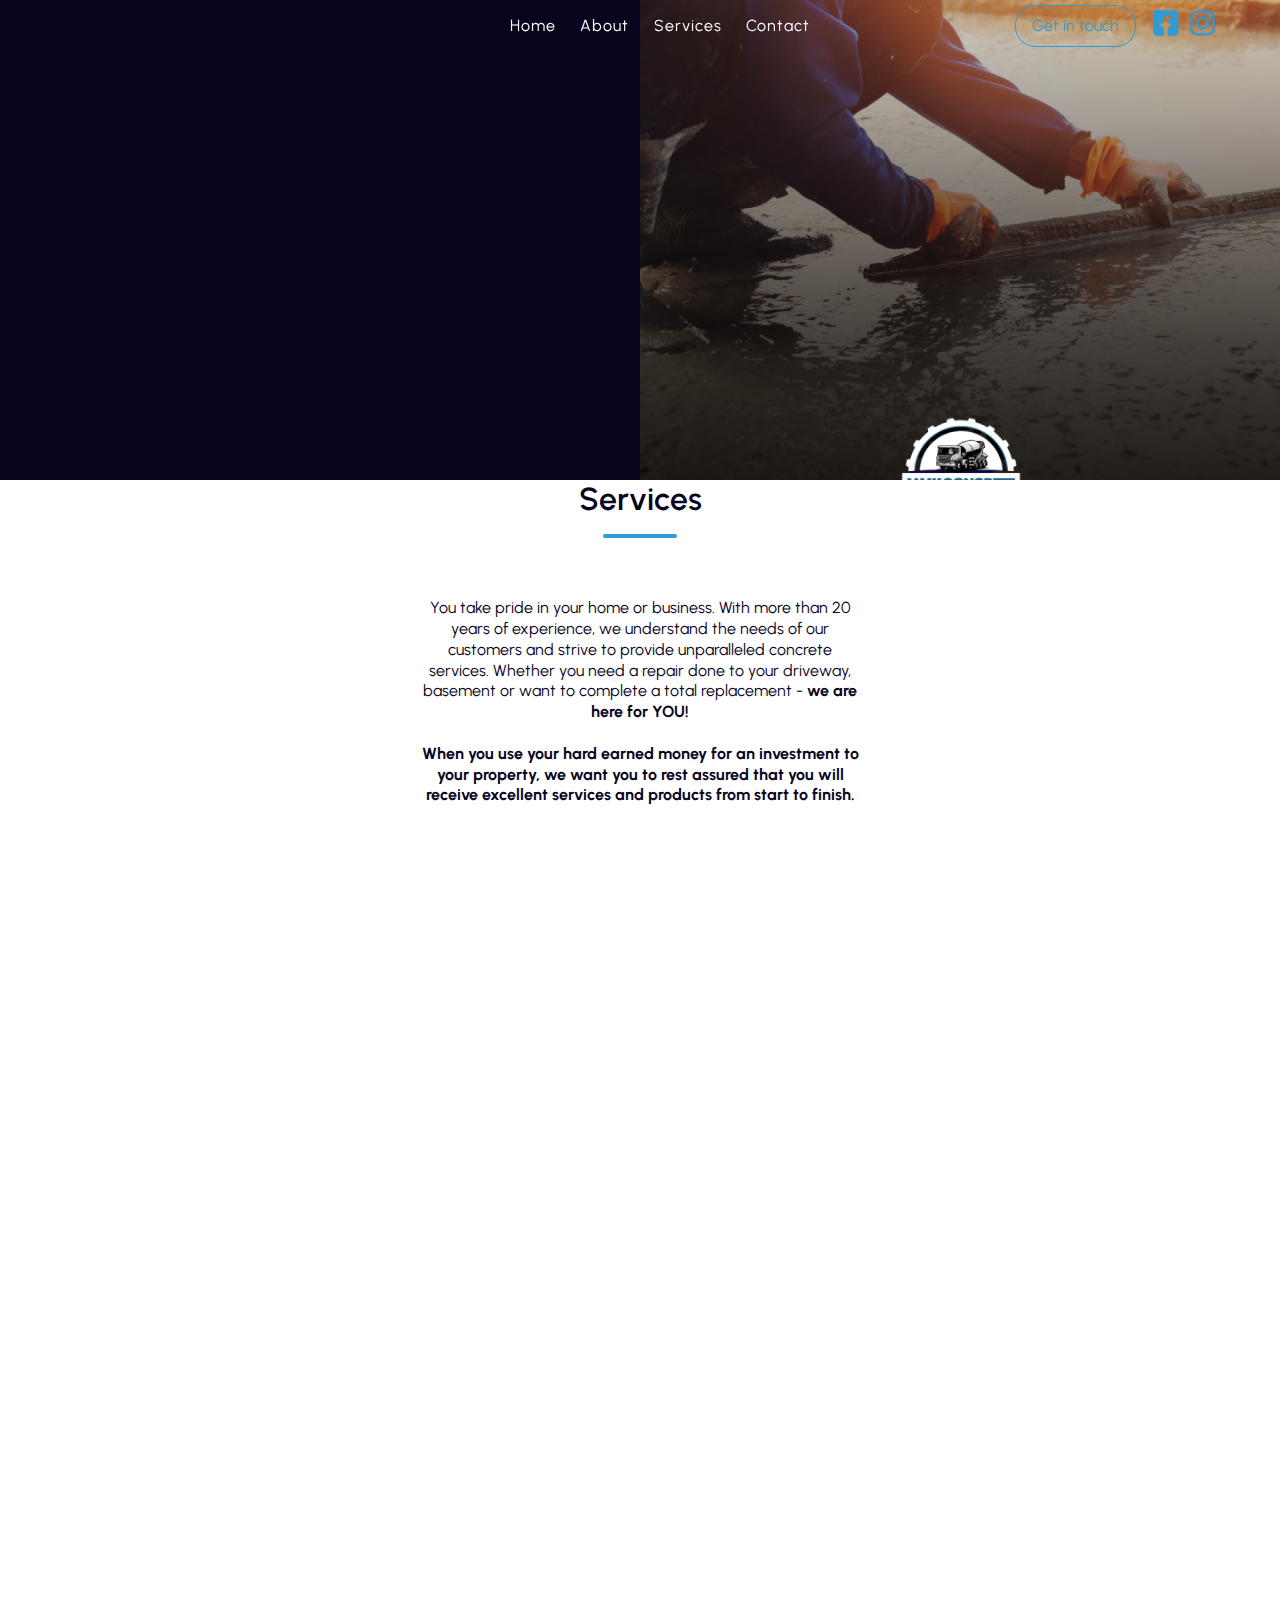
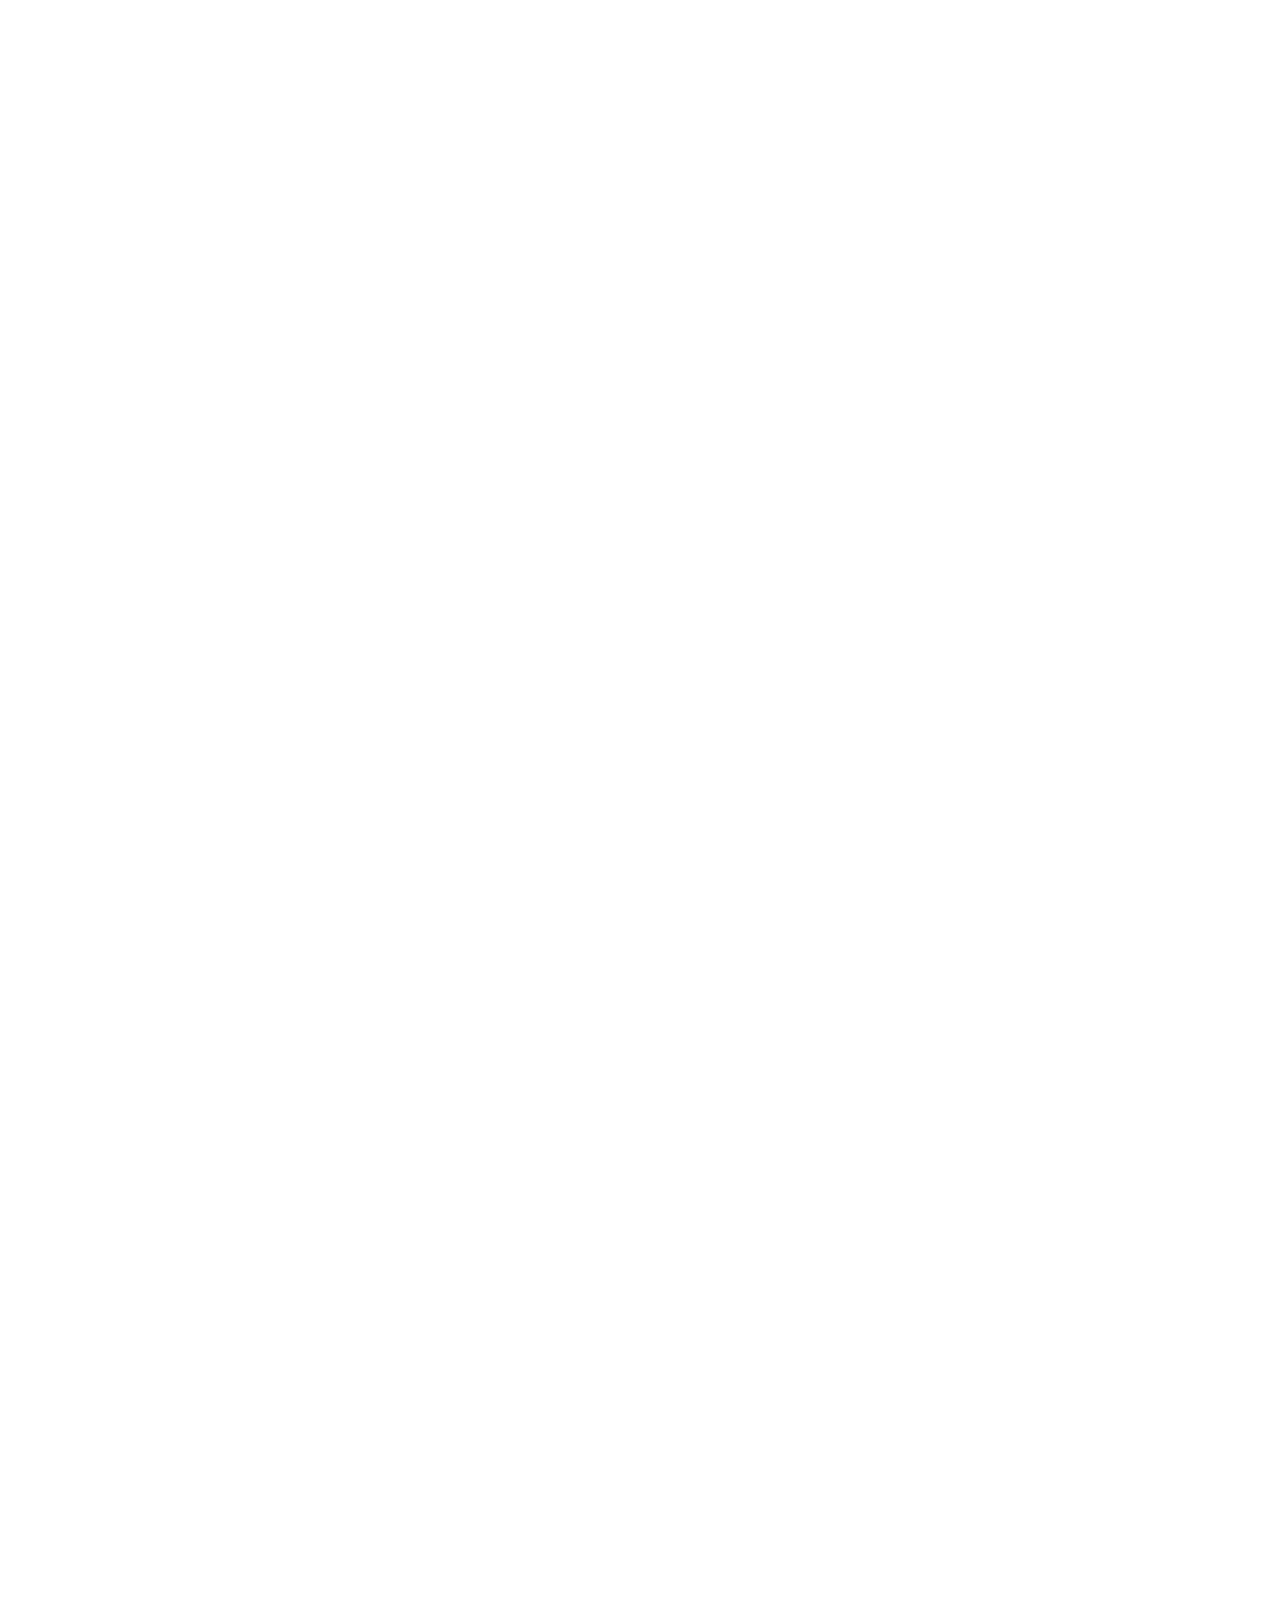
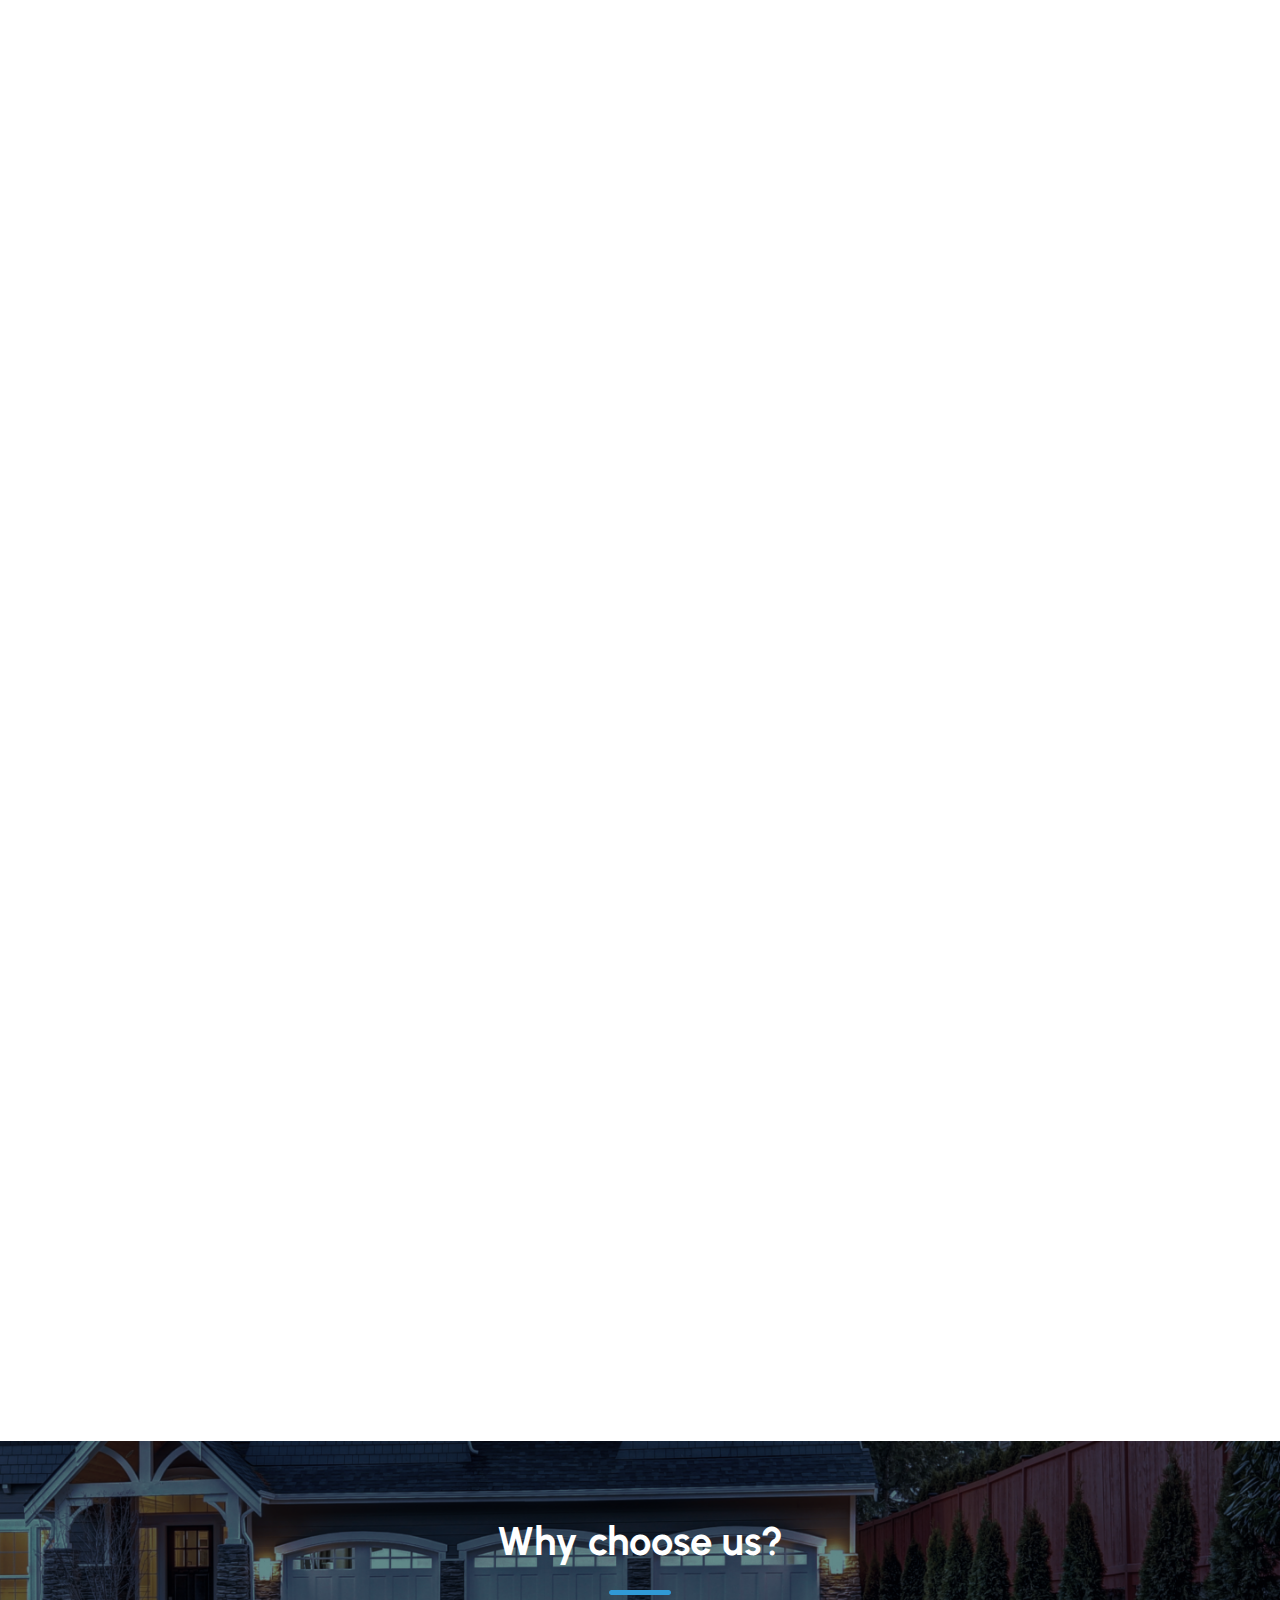
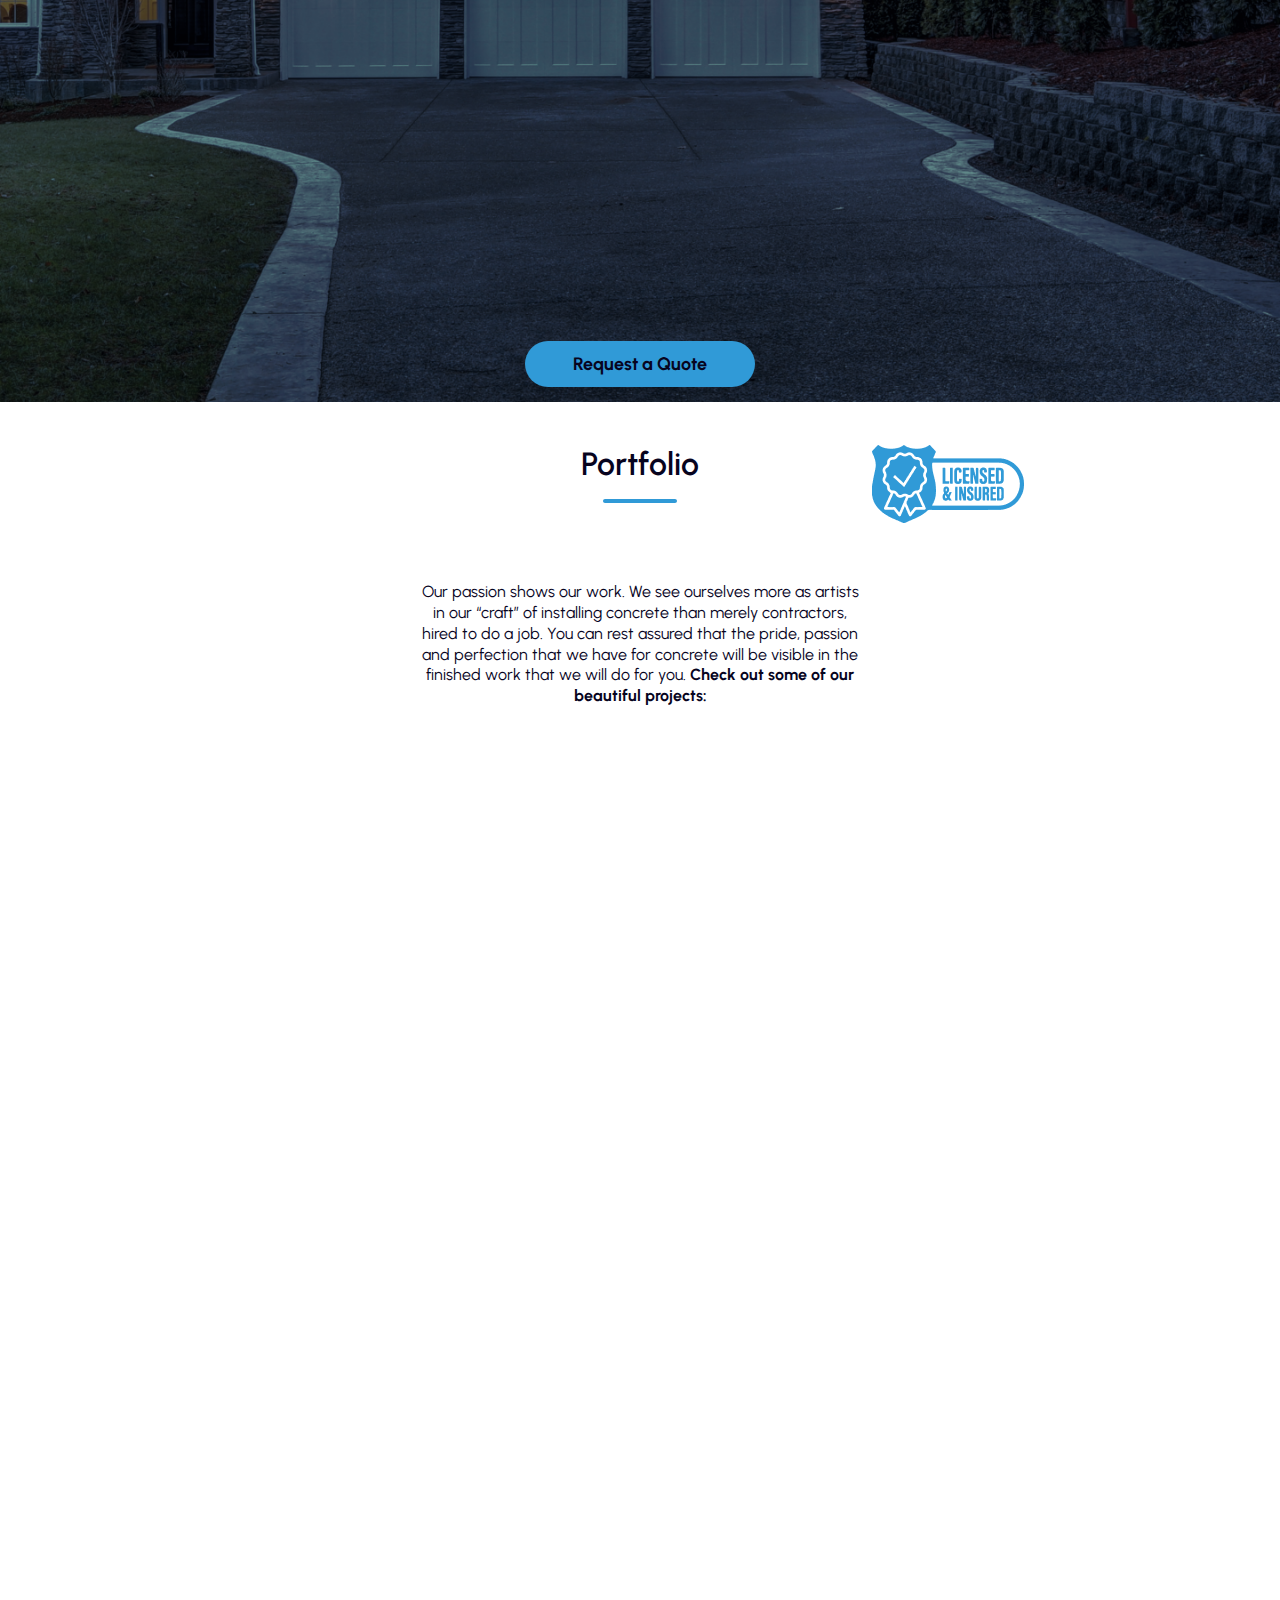
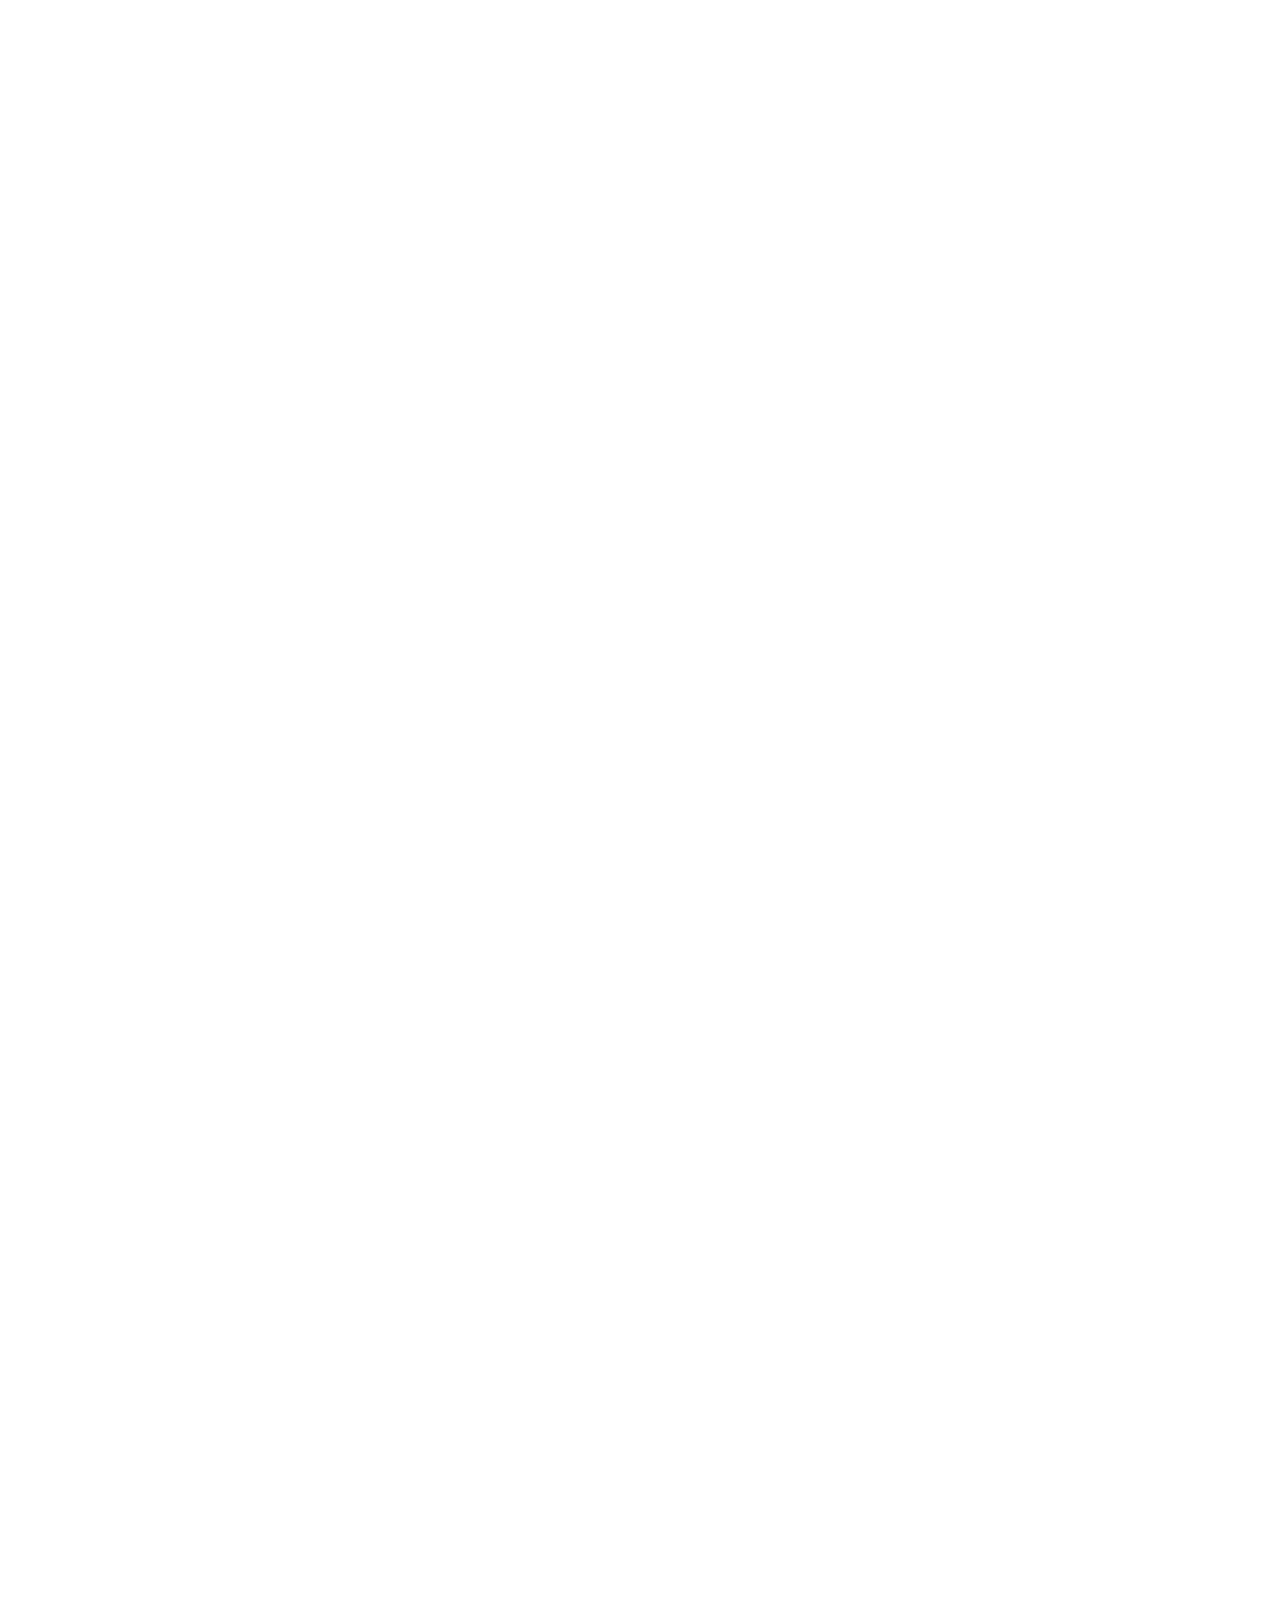
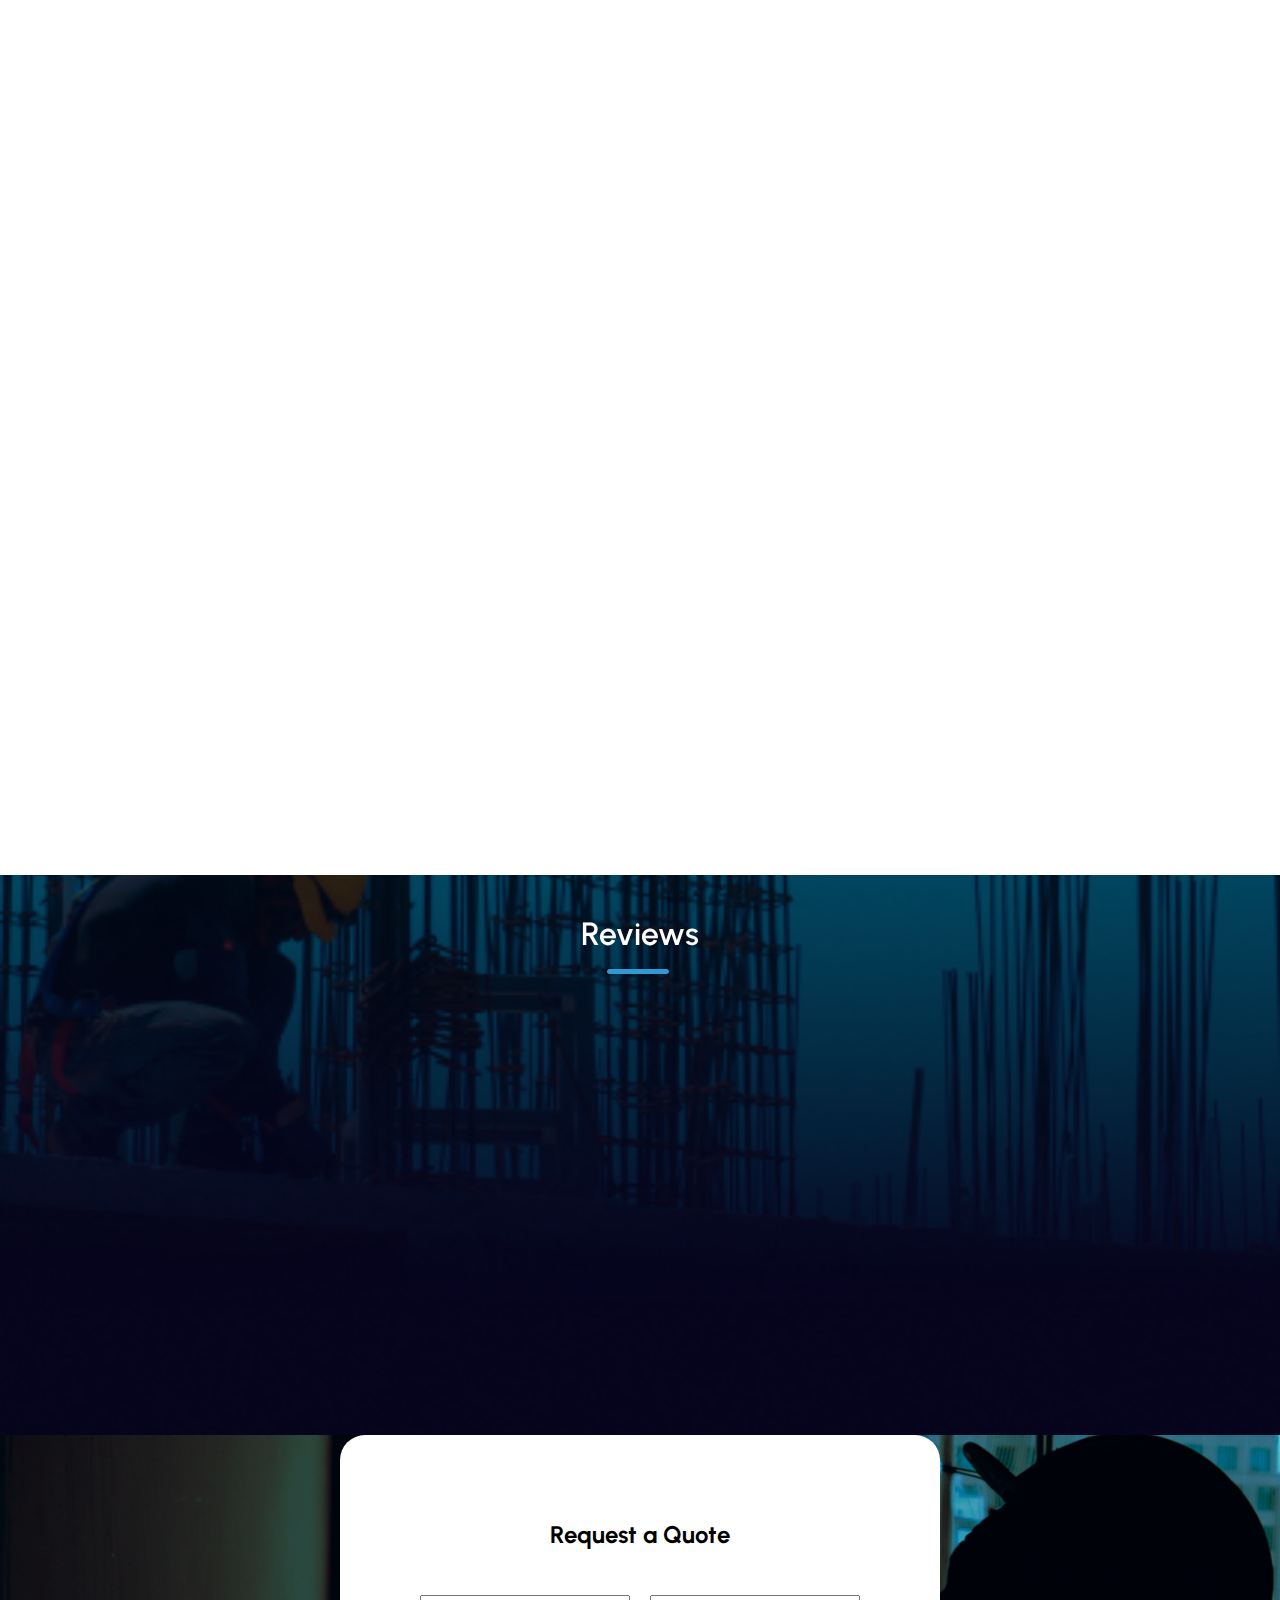
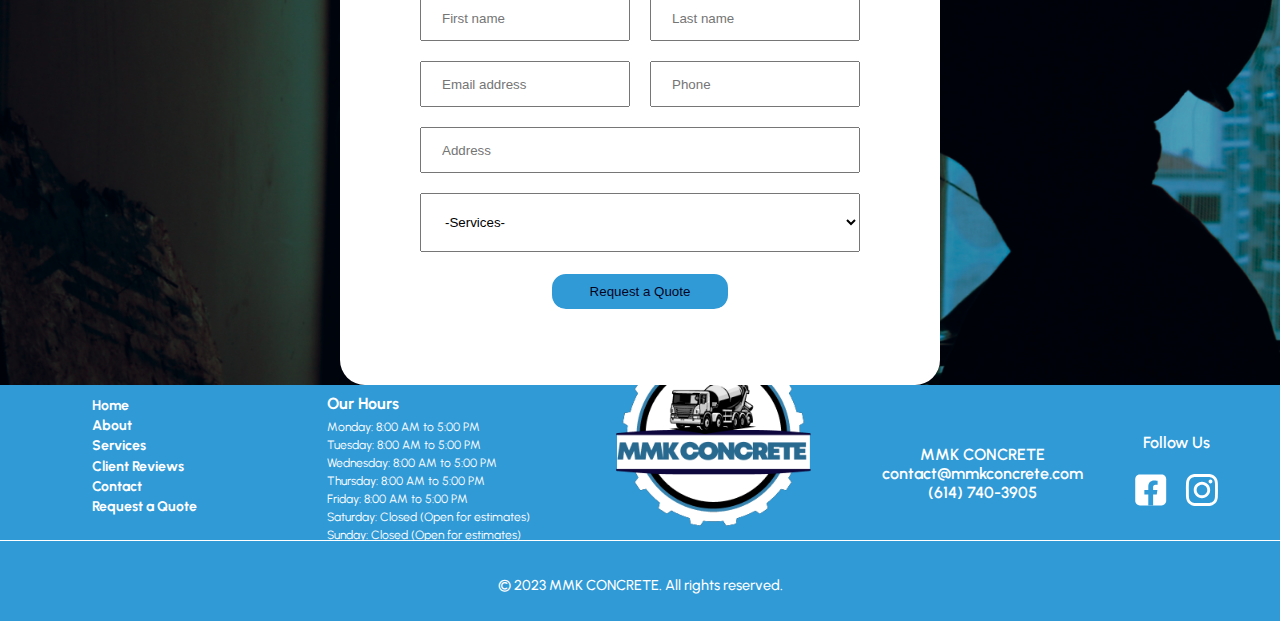
==== commit f8092c8a: "doctype form email" ====
--- a/index.html
+++ b/index.html
@@ -1,3 +1,4 @@
+<!DOCTYPE html>
 <html lang=”en”>
 <head>
   <meta http-equiv="X-UA-Compatible" content="IE=edge">
@@ -321,7 +322,7 @@
         <img src="./assets/formbg-m.png" alt="" class="bgs-mob" draggable="false">
         <div class="form" id="contact">
             <h2>Request a Quote</h2>
-          <form action="https://formsubmit.co/" method="POST" id="form">
+          <form action="https://formsubmit.co/contact@mmkconcrete.com" method="POST" id="form">
               <div class="formgroup1"><input type="text" required placeholder="First name" autocomplete="on" name="nome" id="name"><input type="text" required placeholder="Last name" autocomplete="on" name="nome" id="name"></div>
              <div class="formgroup1"> <input type="email" autocomplete="on" id="email" name="email" placeholder="Email address"> <input type="phone" autocomplete="on" id="phone" name="phone" placeholder="Phone"></div>
               <input type="address" autocomplete="on" id="address" name="address" placeholder="Address">
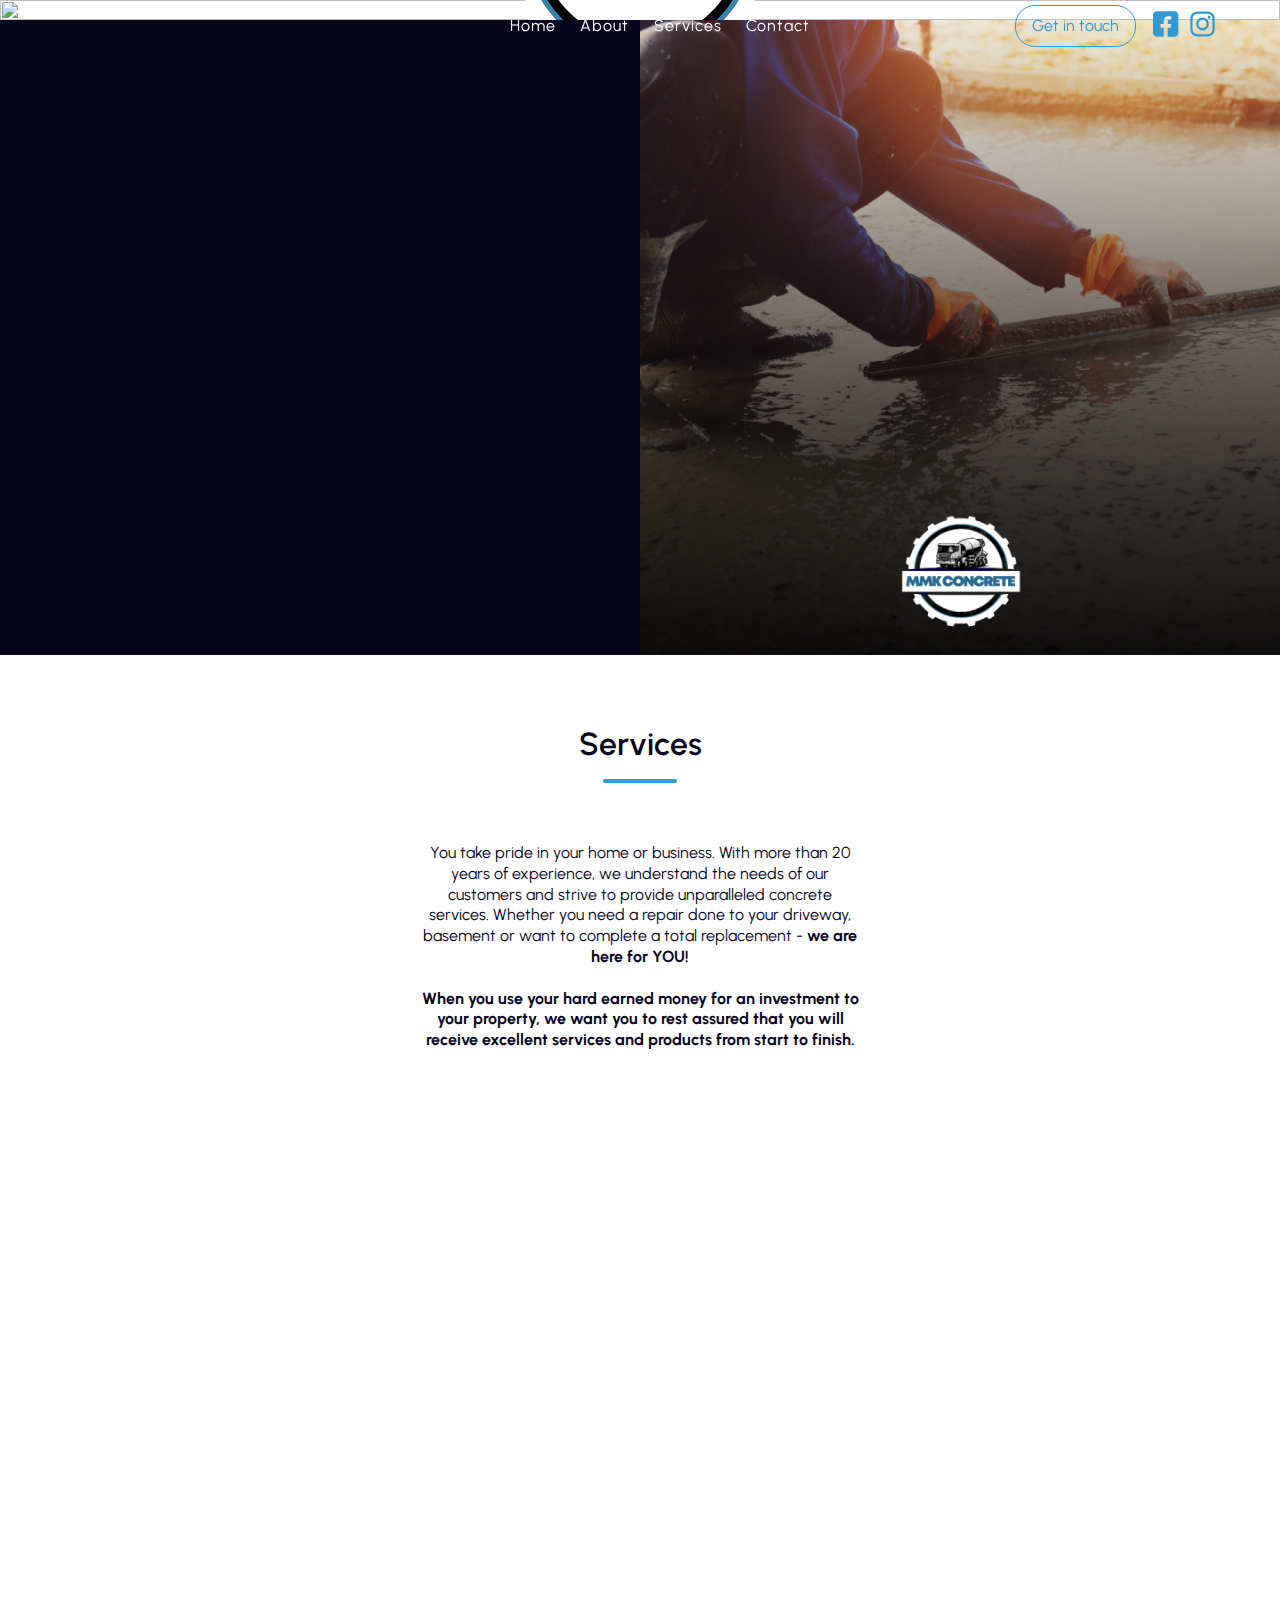
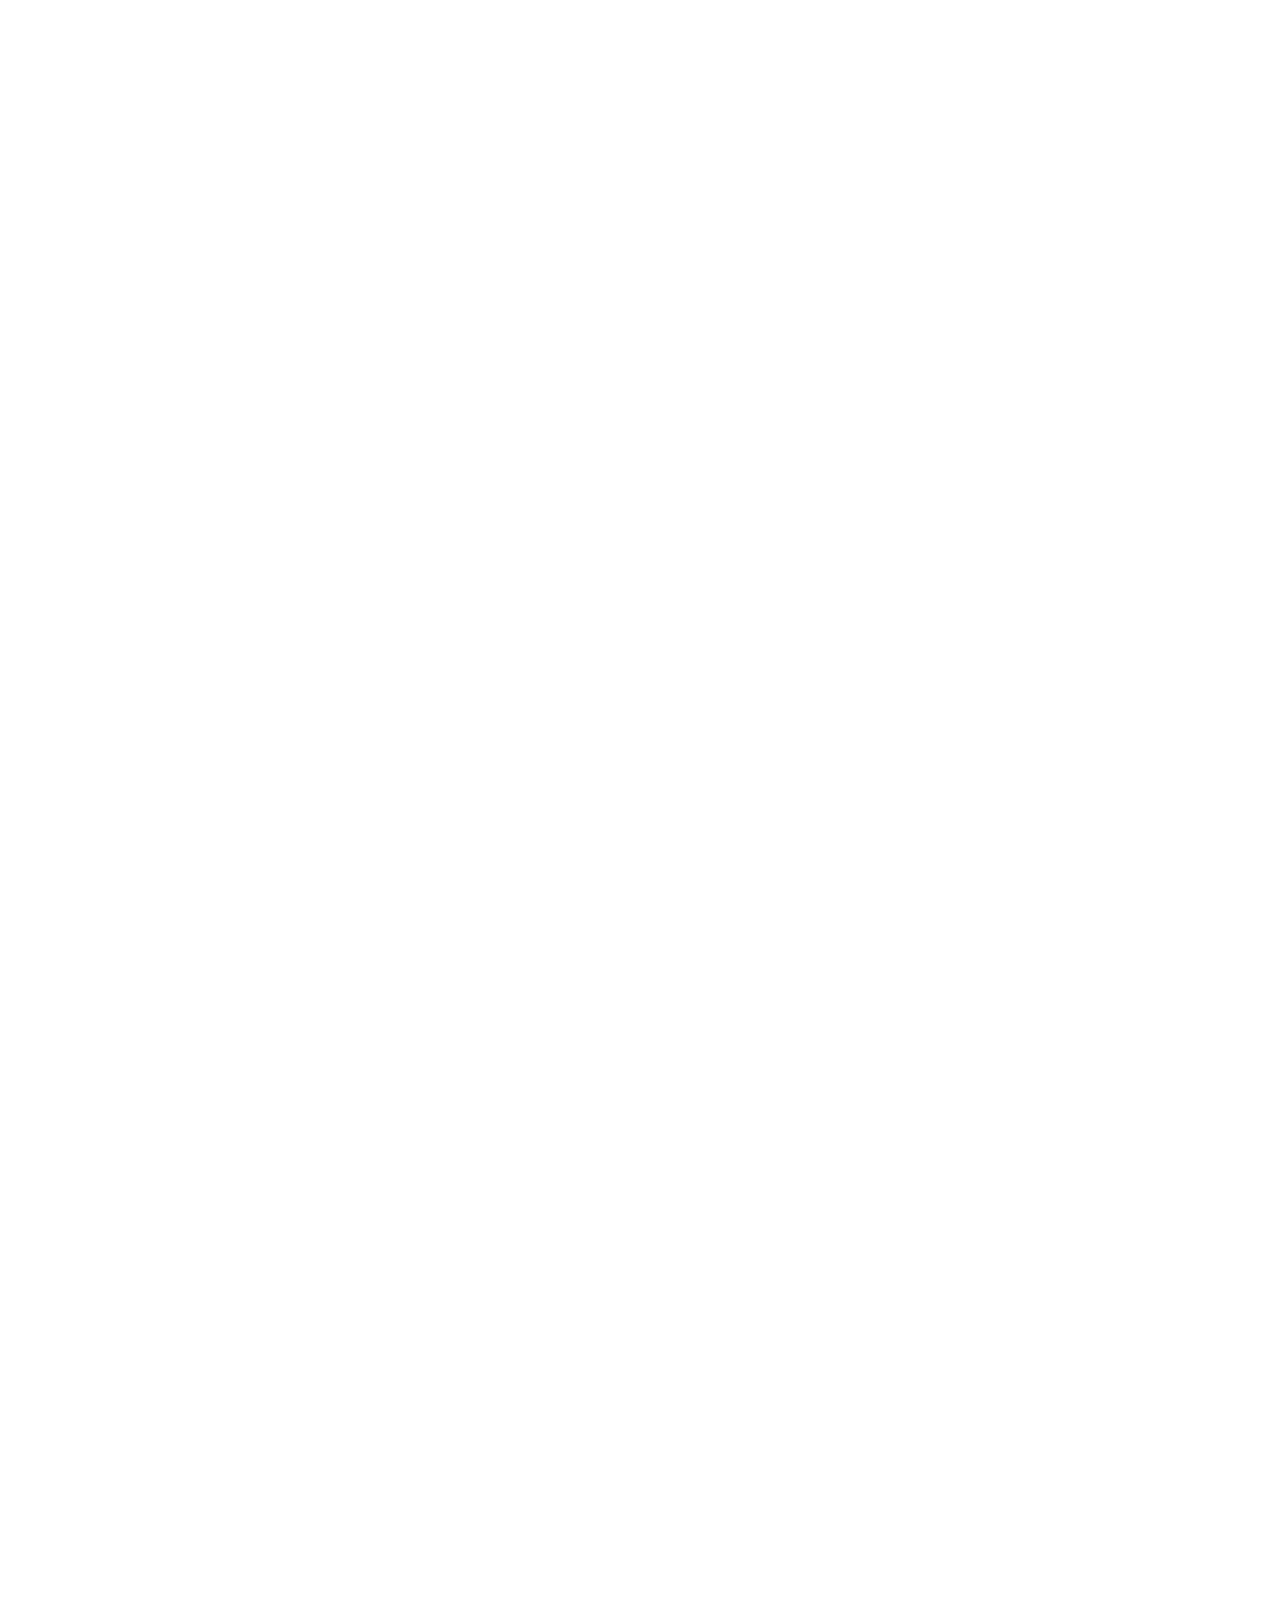
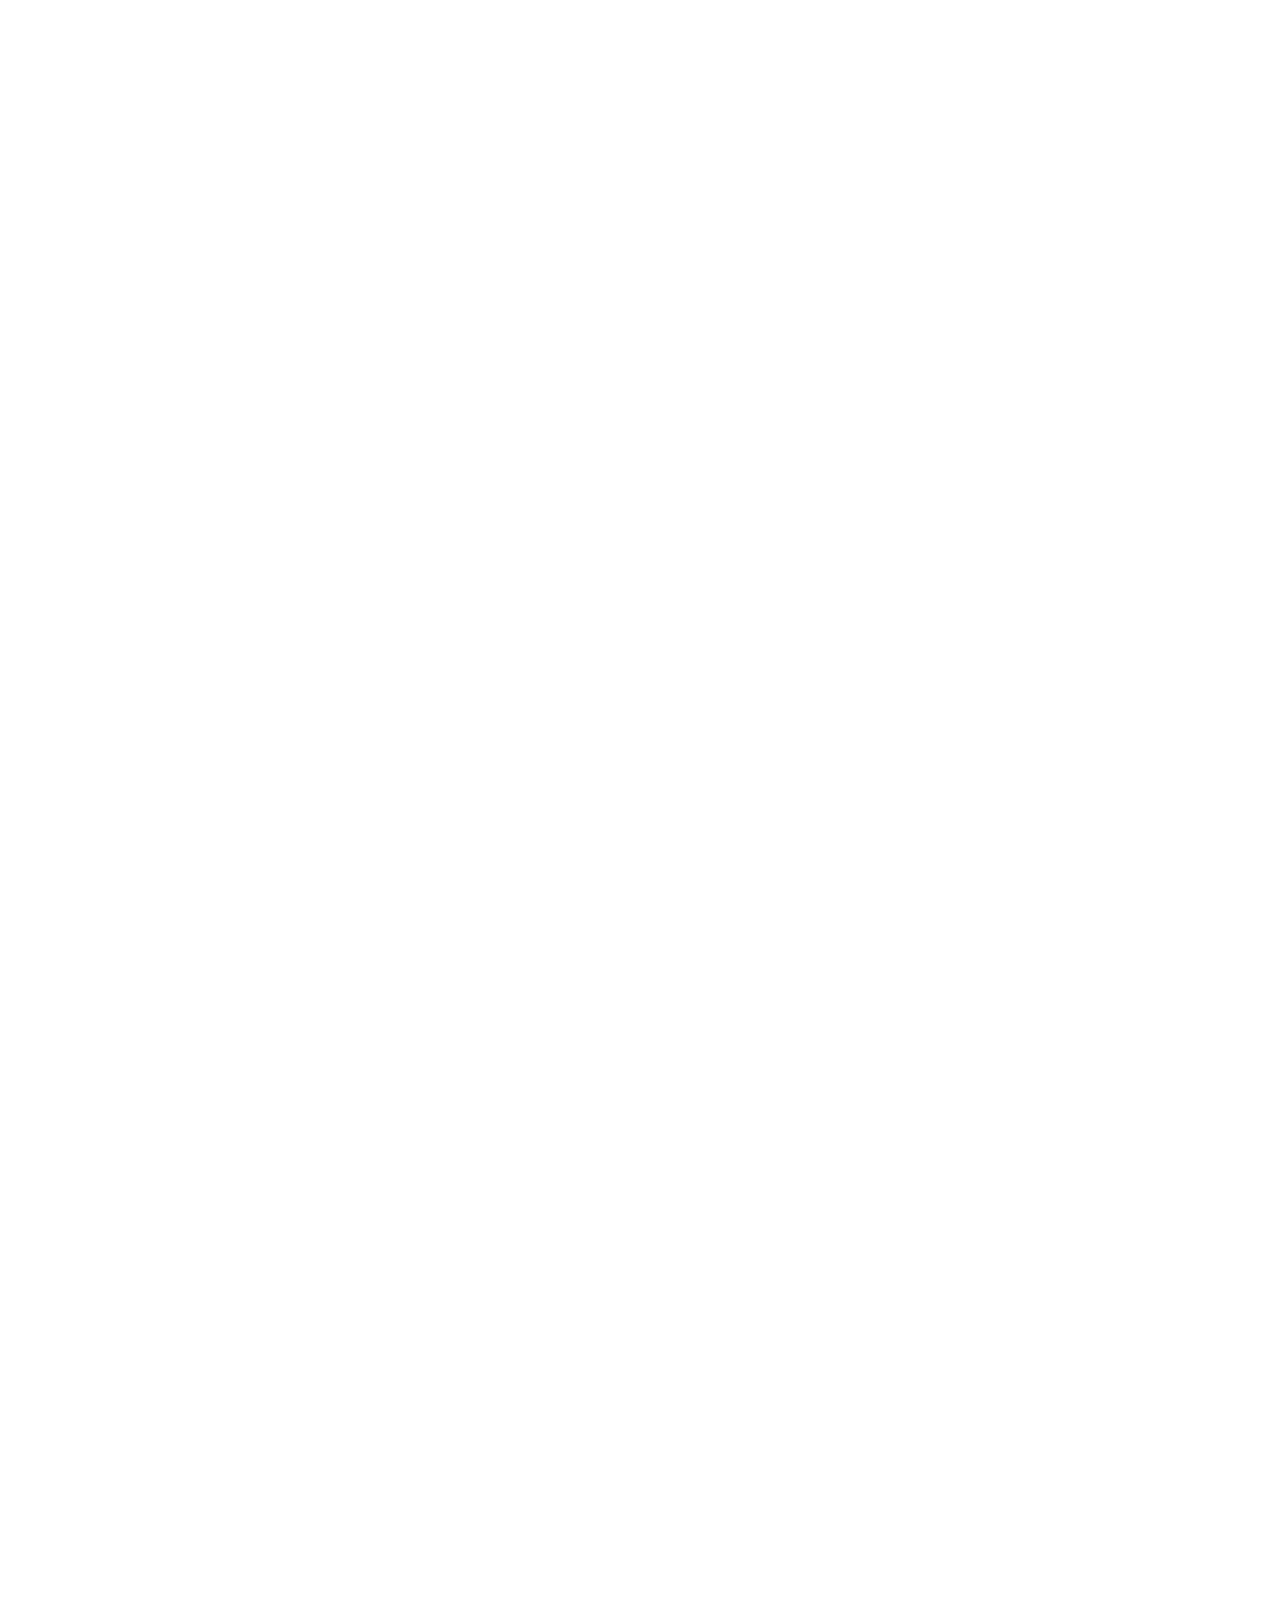
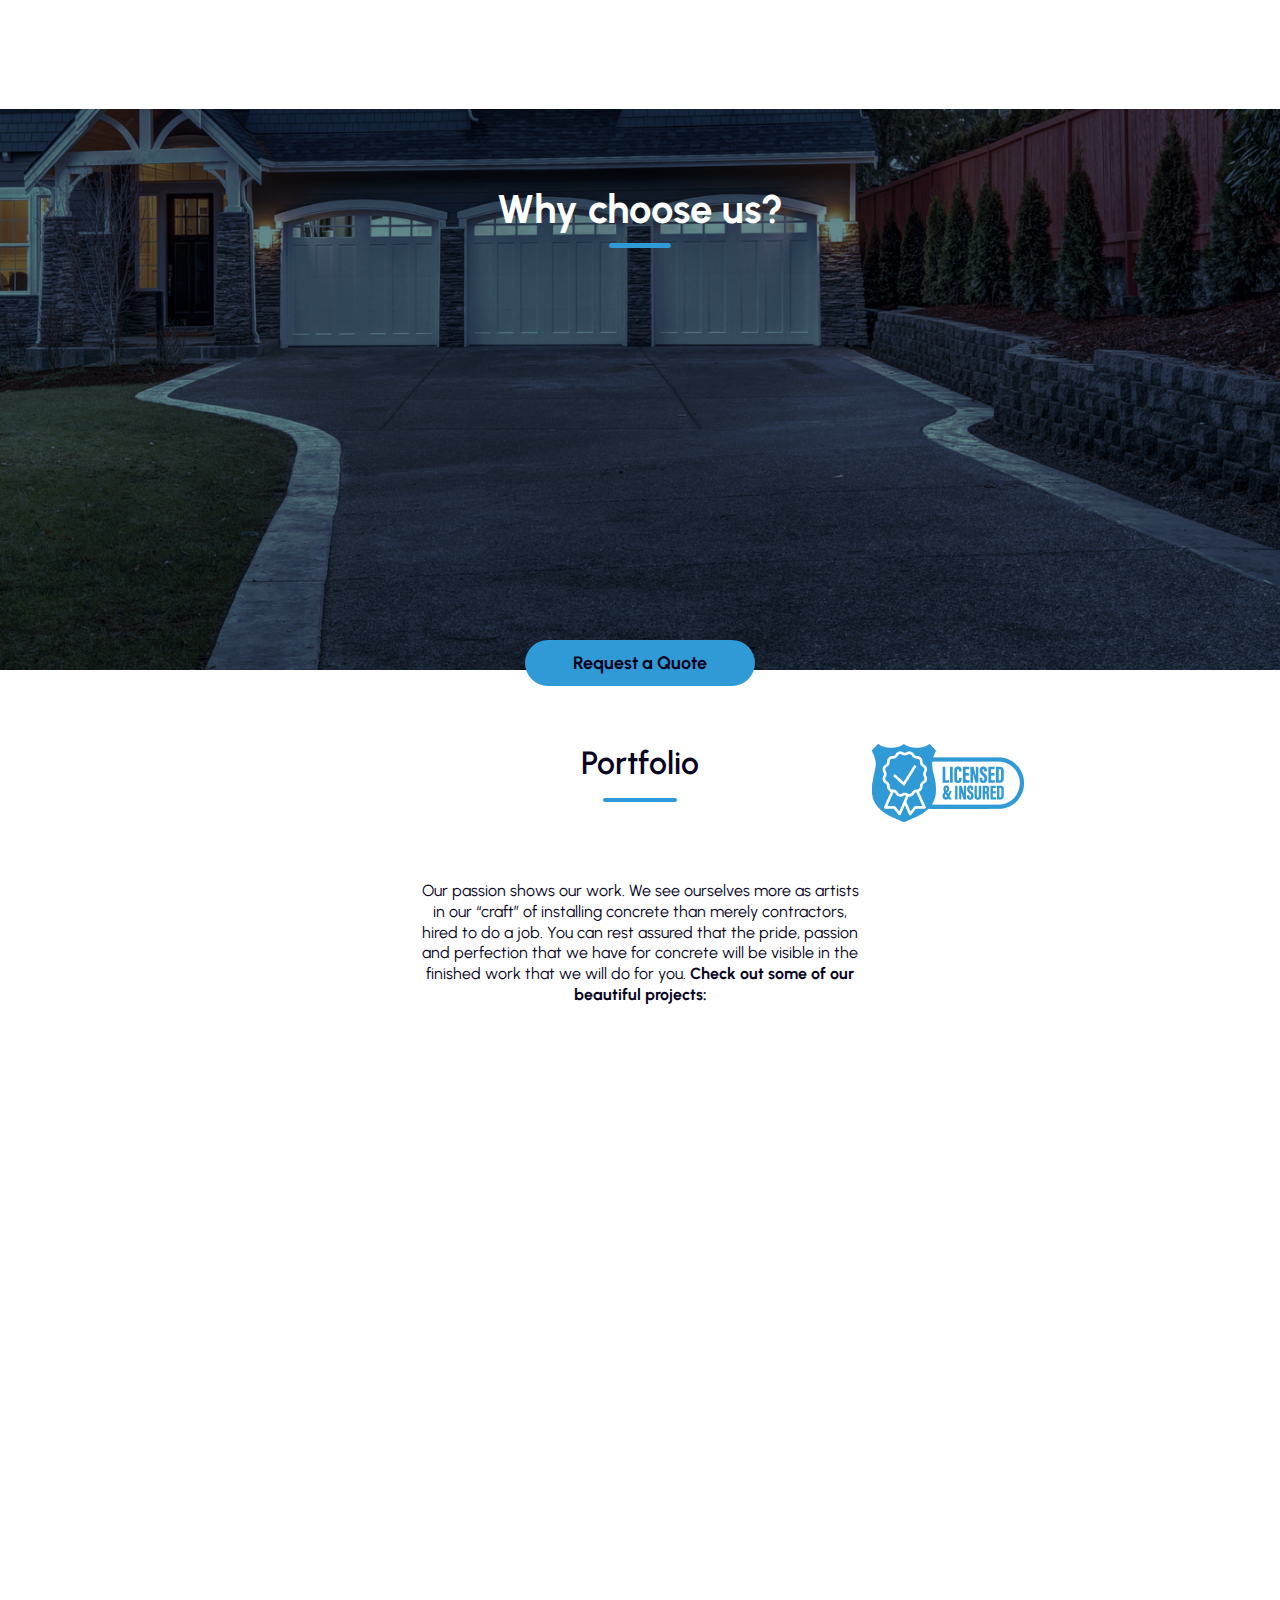
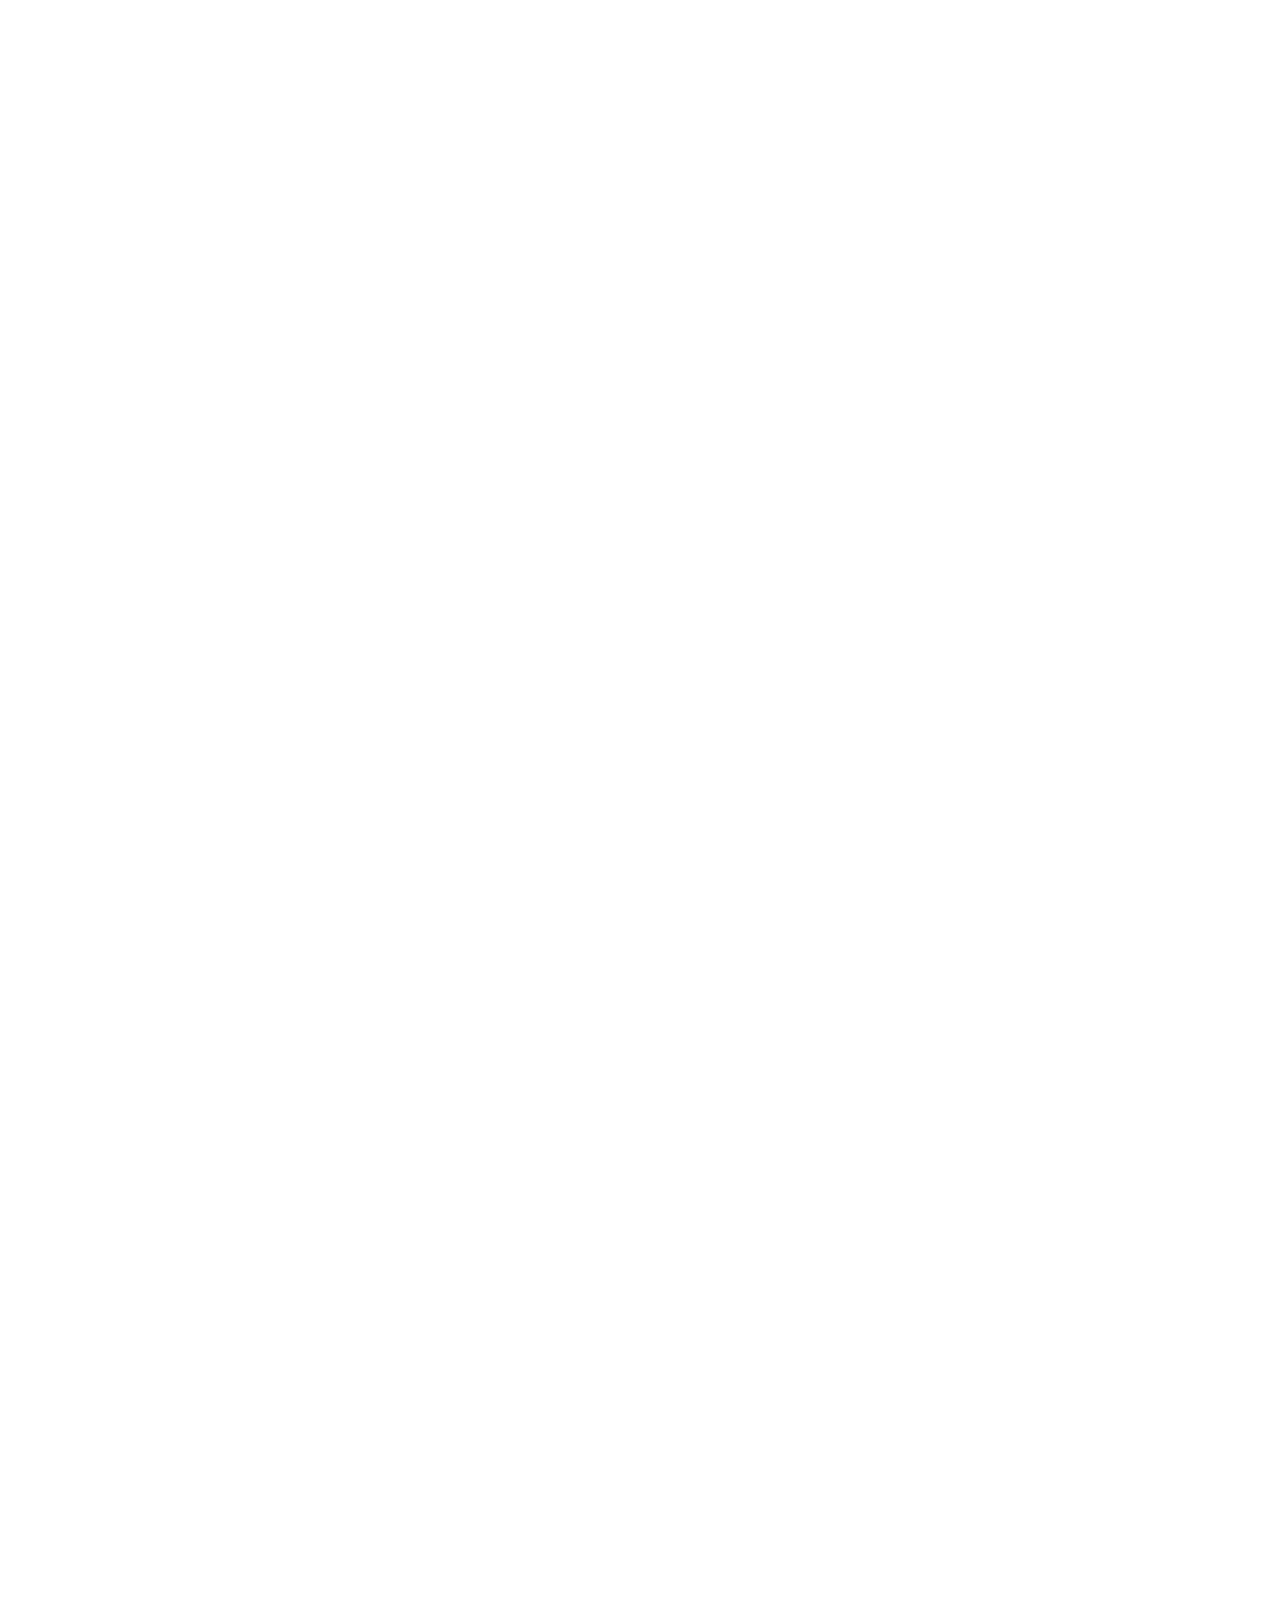
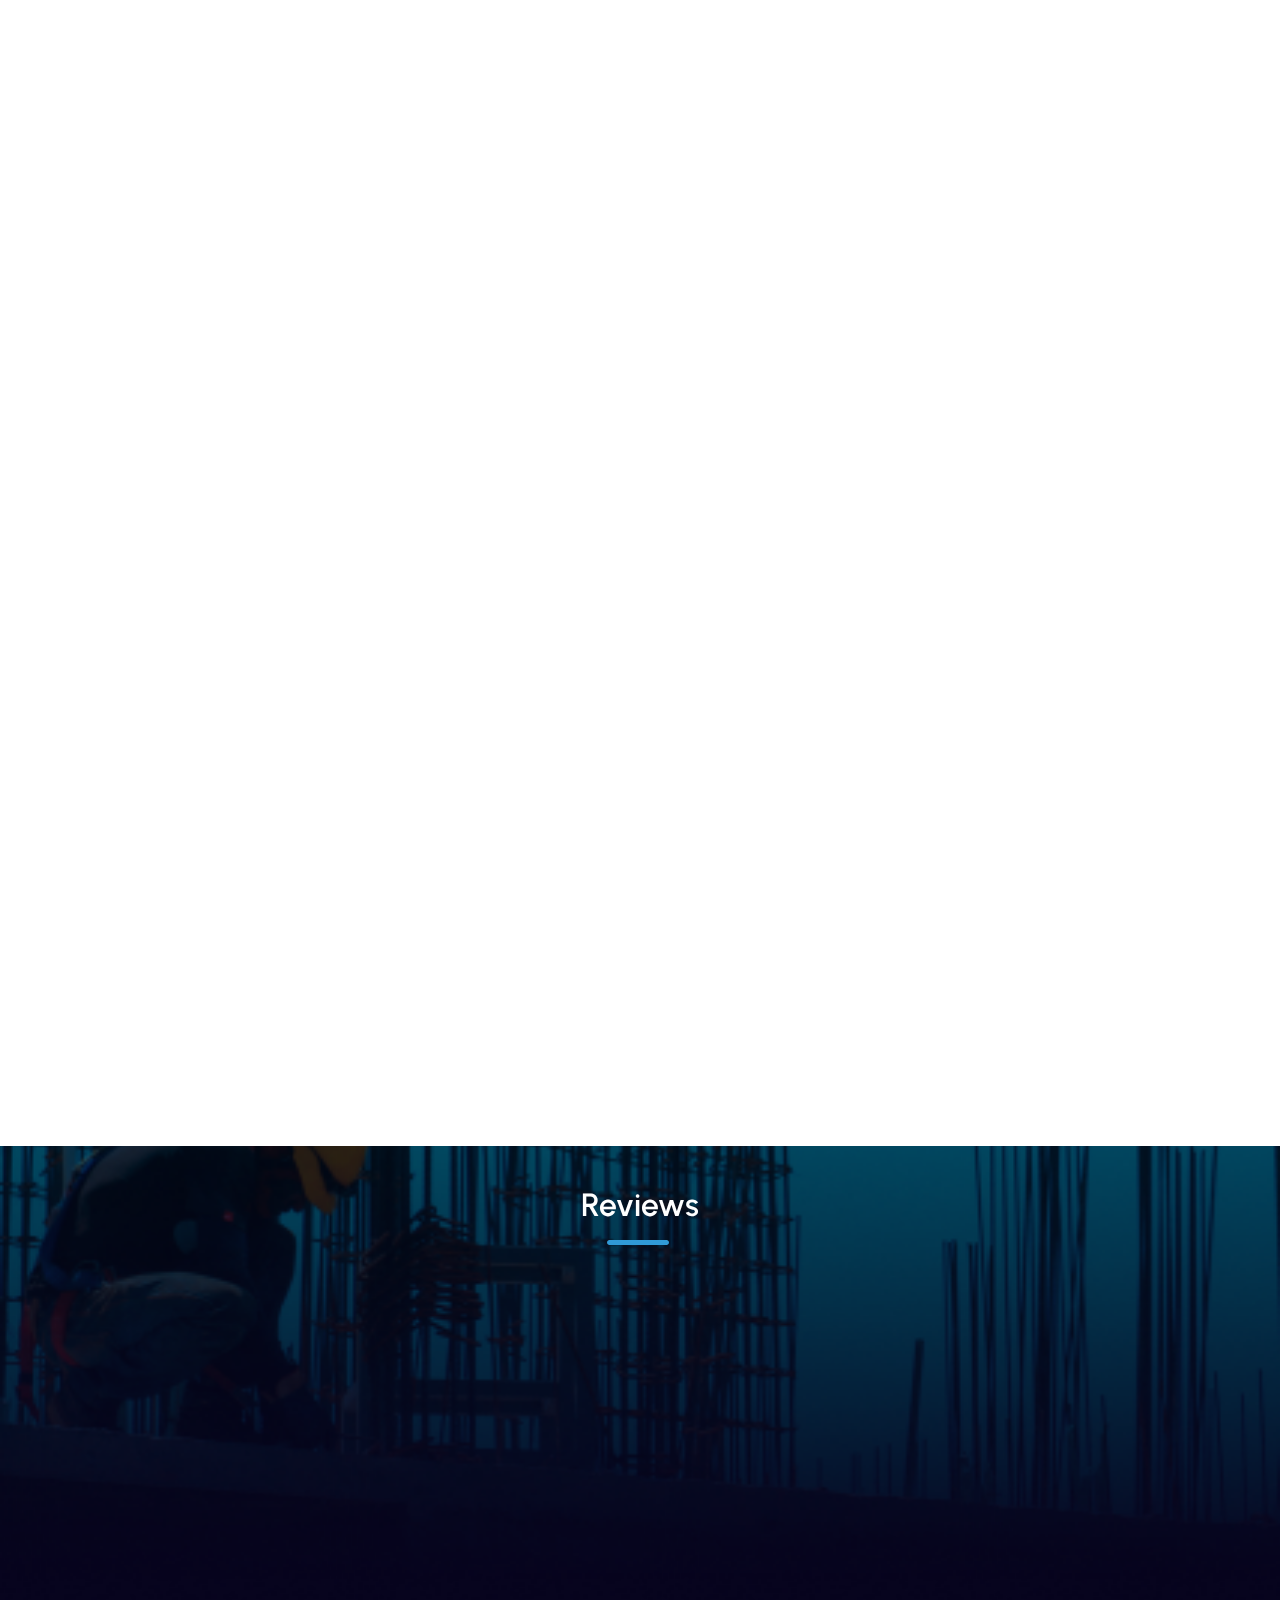
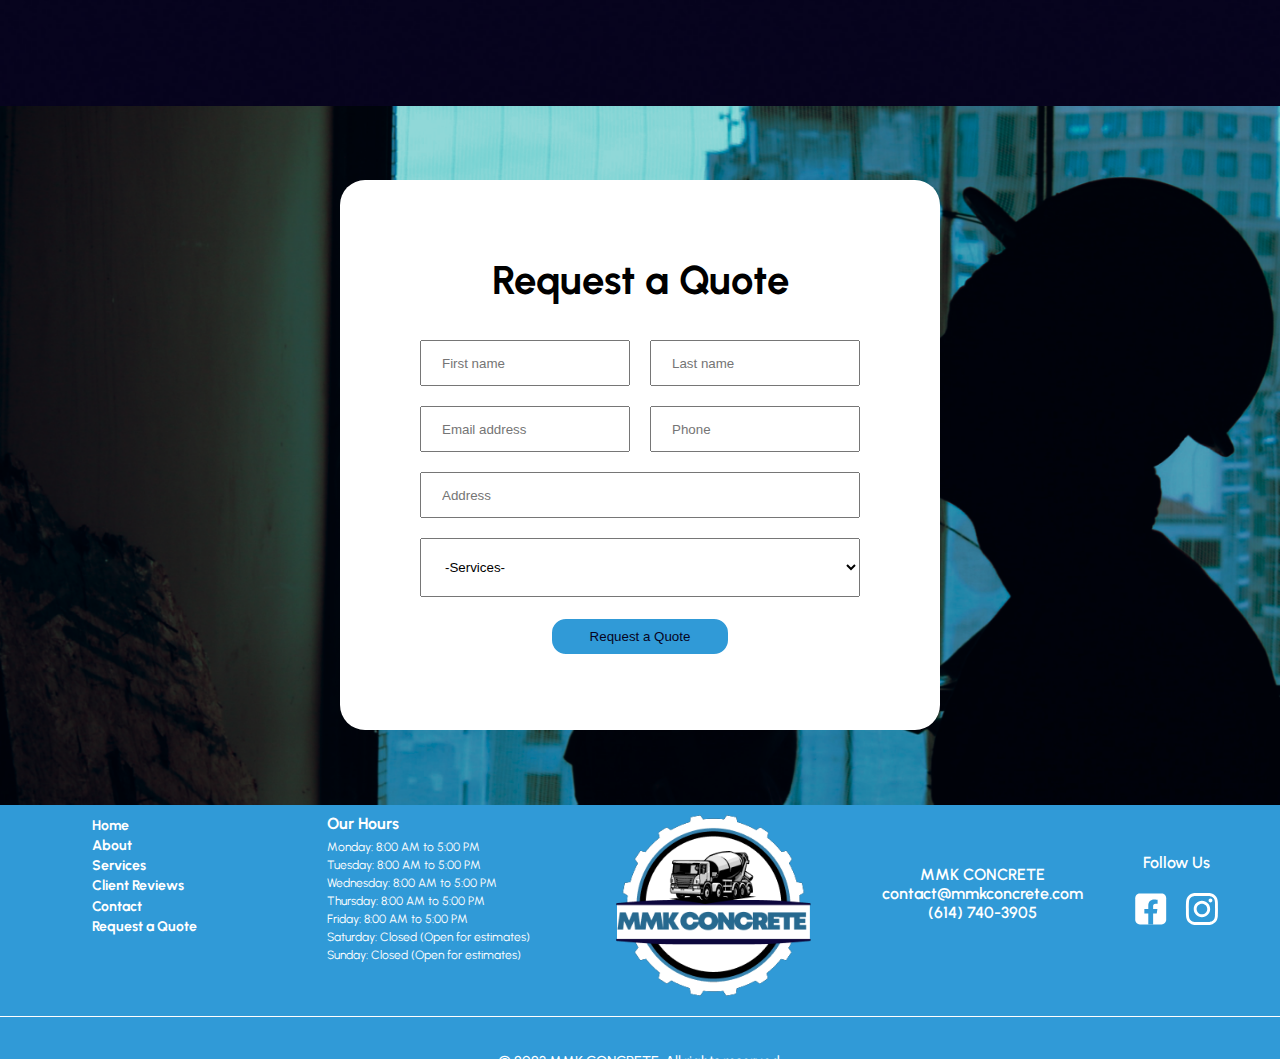
==== commit 9b7b289c: "doctype remove" ====
--- a/index.html
+++ b/index.html
@@ -1,4 +1,3 @@
-<!DOCTYPE html>
 <html lang=”en”>
 <head>
   <meta http-equiv="X-UA-Compatible" content="IE=edge">
@@ -409,4 +408,5 @@
     <script src="https://cdn.jsdelivr.net/npm/swiper@11/swiper-element-bundle.min.js"></script>
 
     <script src="https://cdn.jsdelivr.net/npm/swiper@8.4.7/swiper-bundle.min.js"></script>
-  </body>+  </body>
+</html>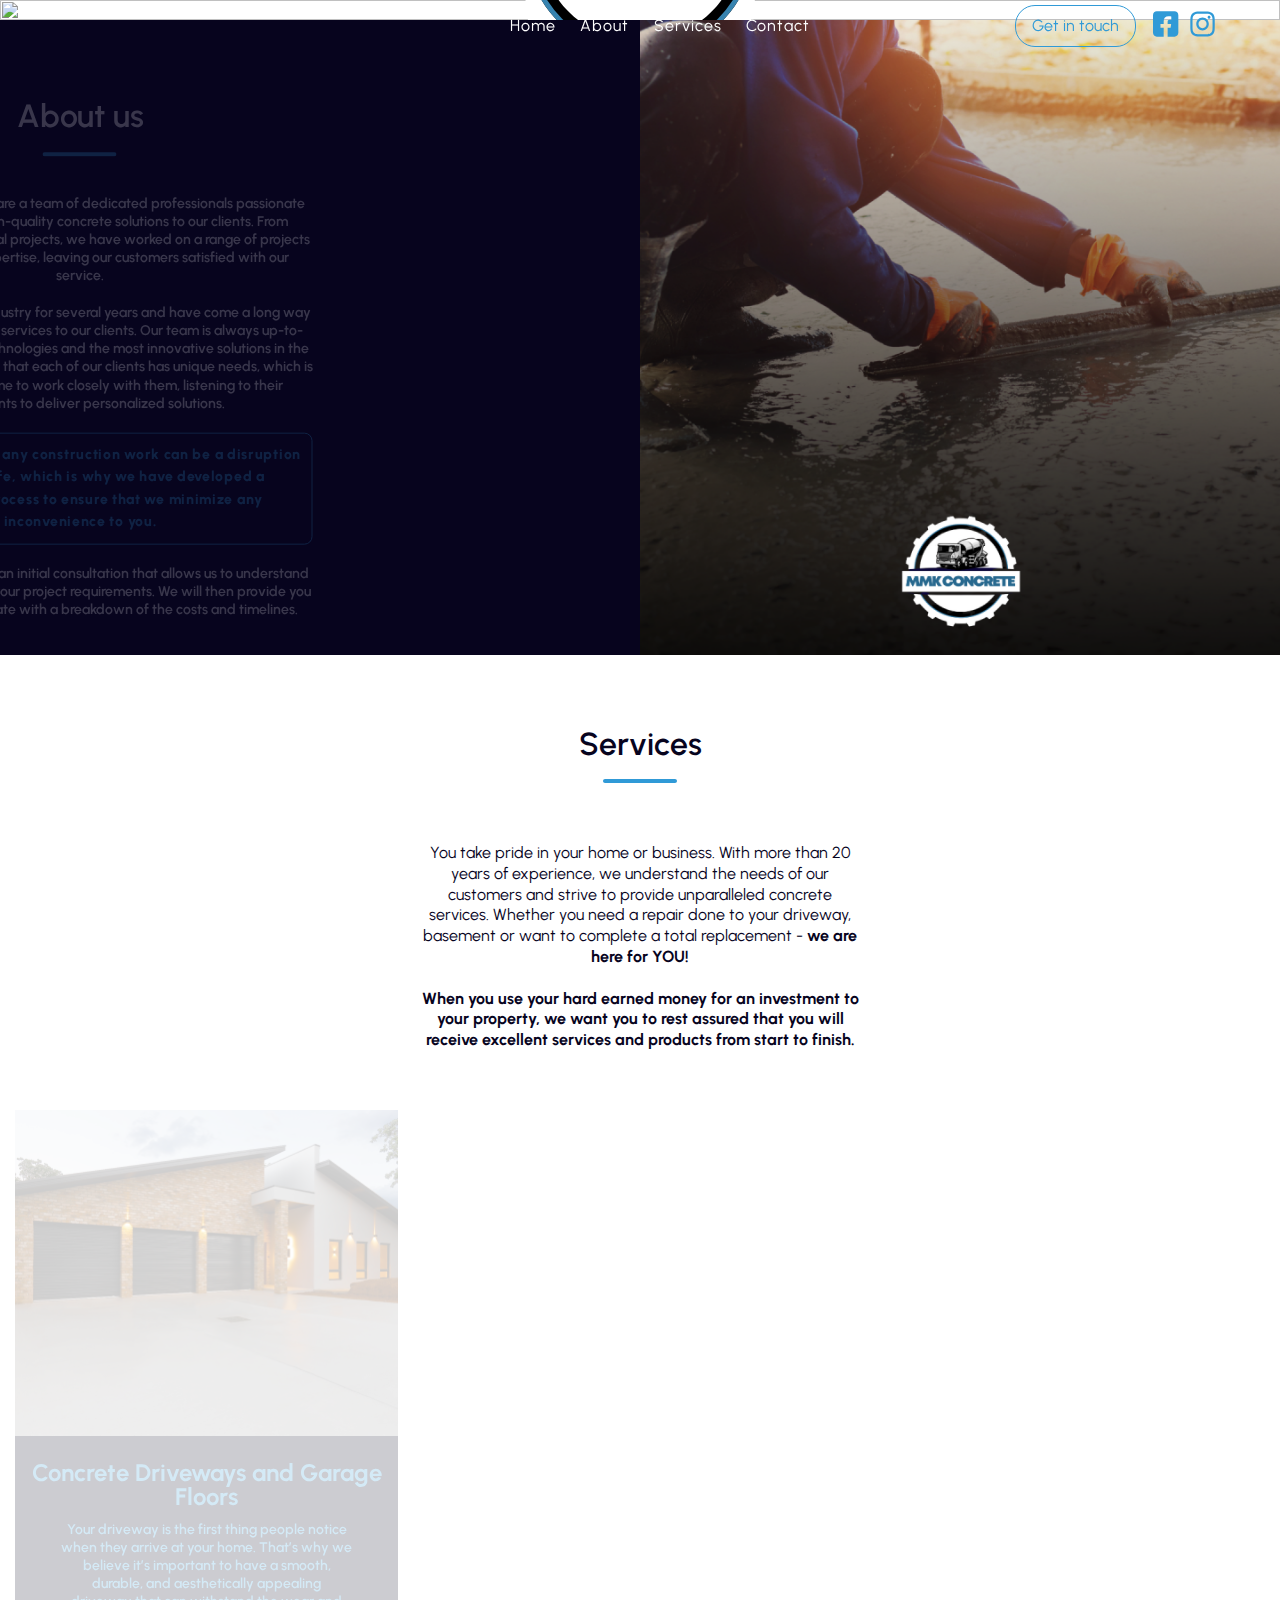
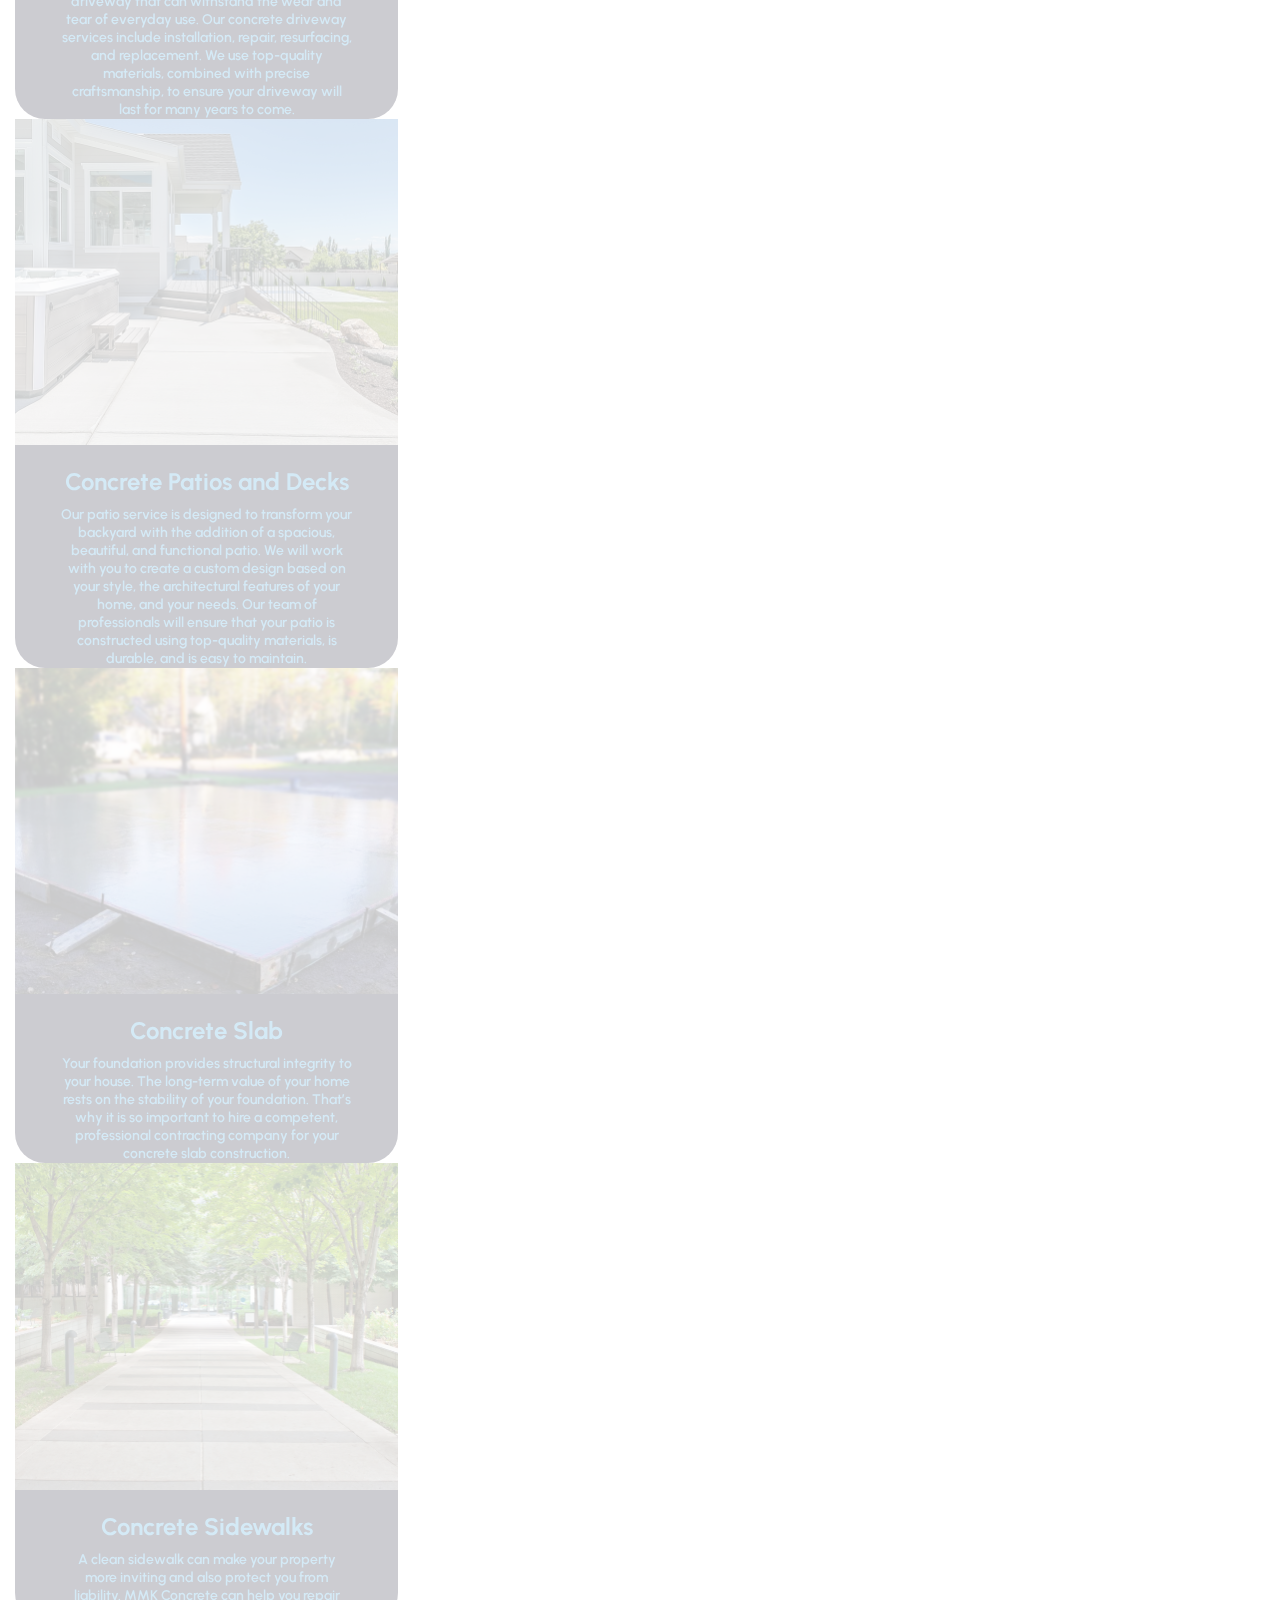
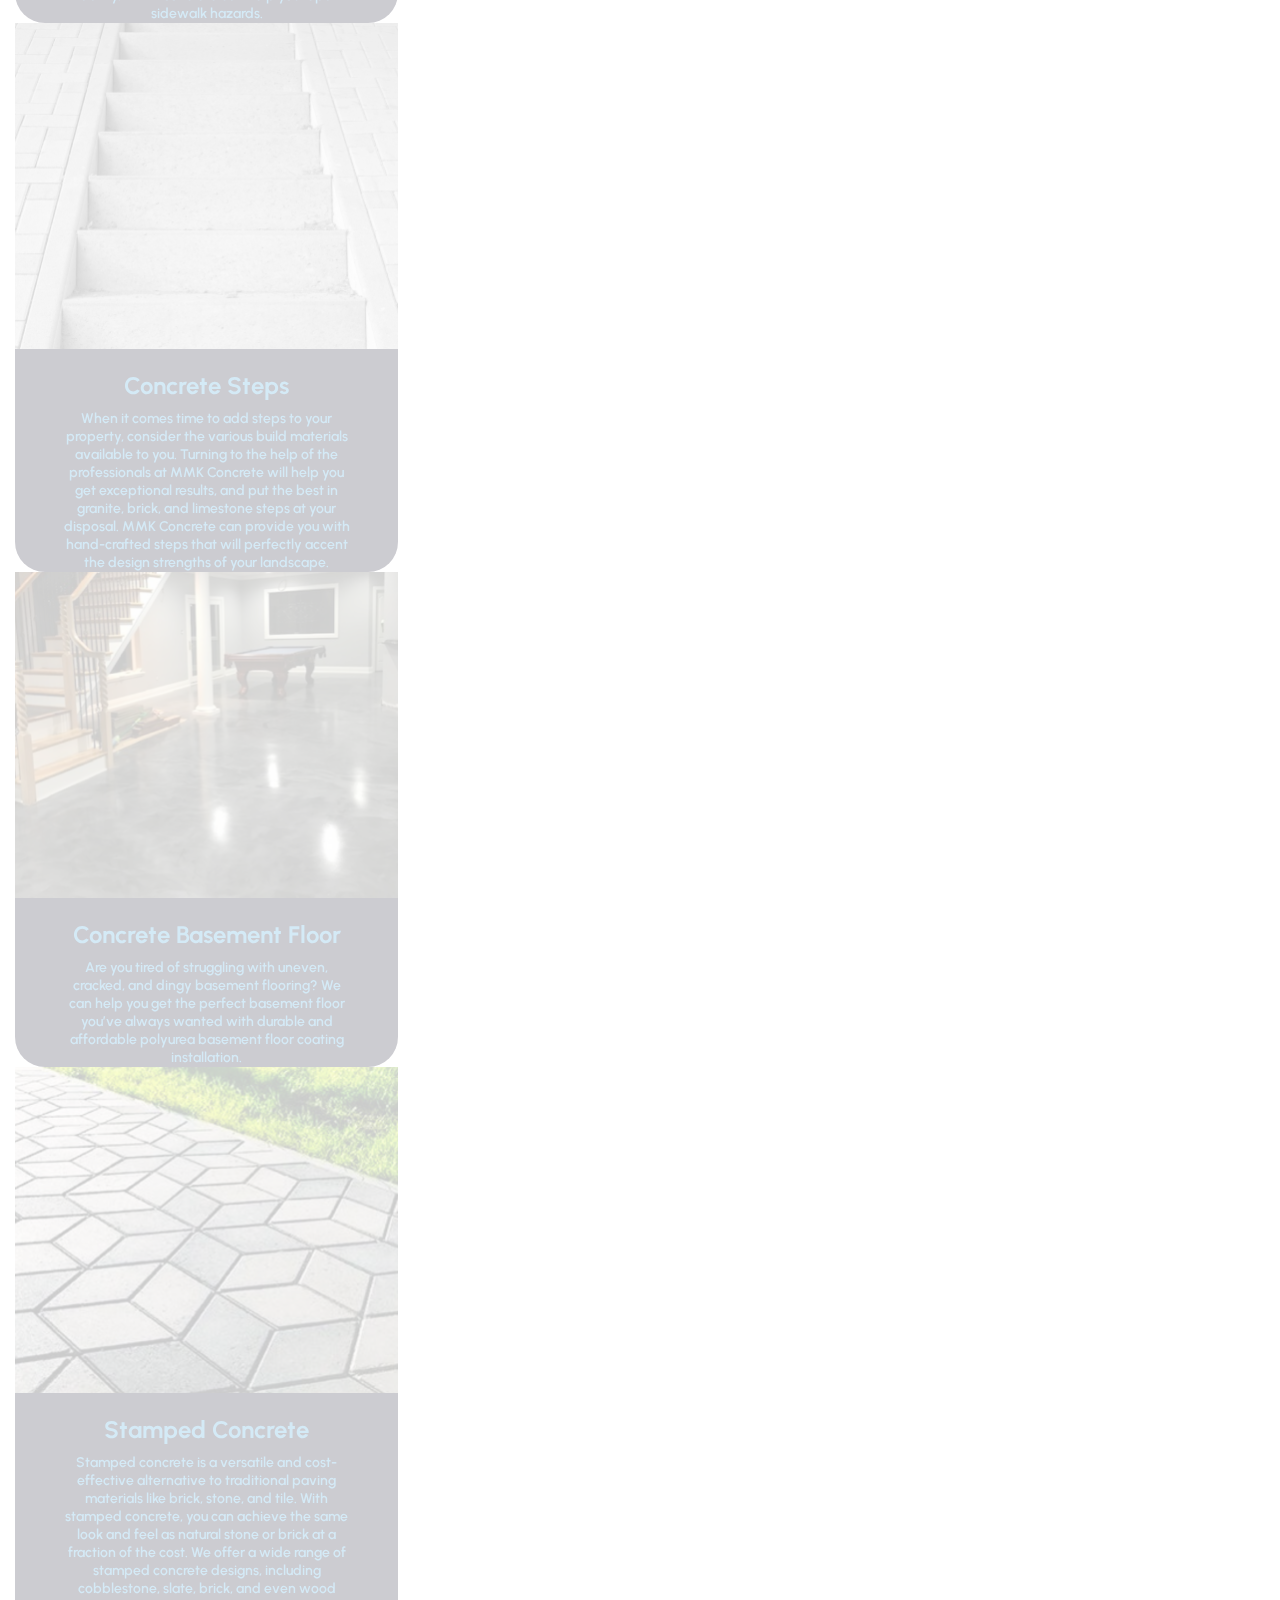
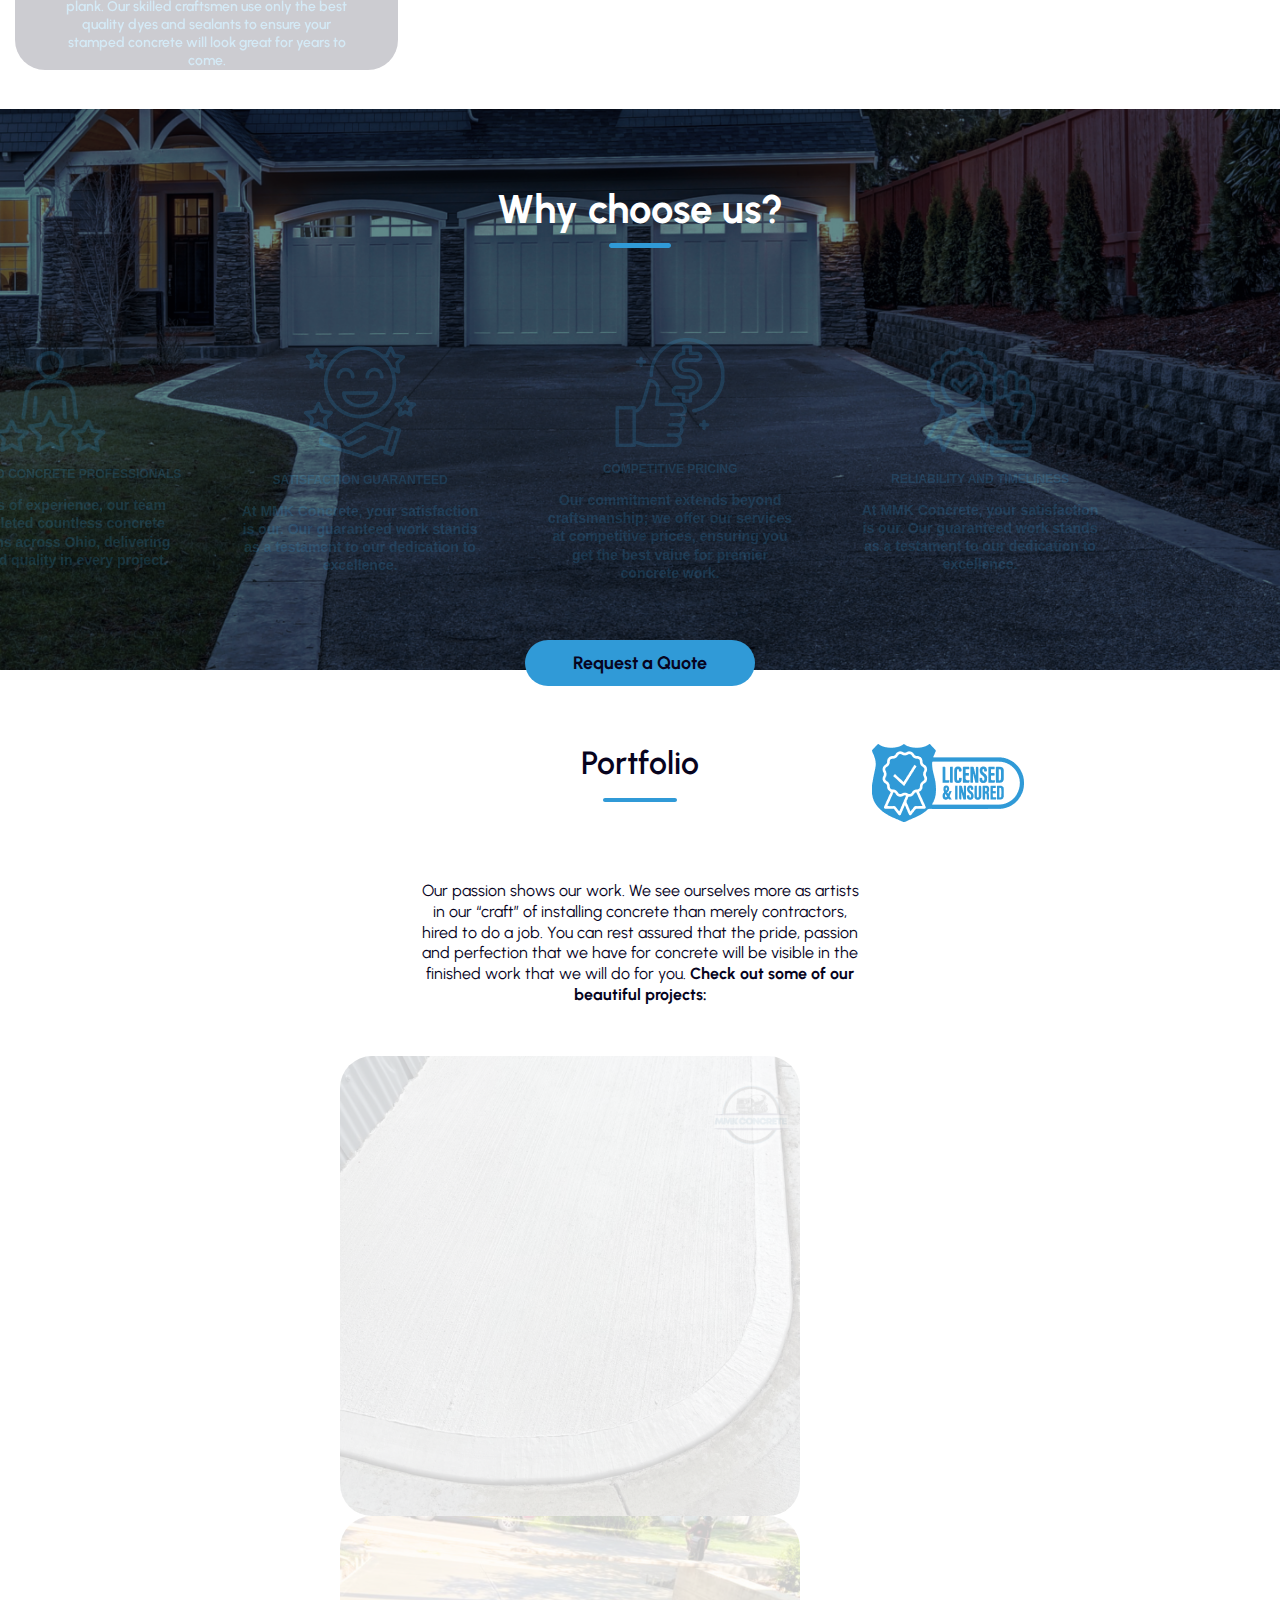
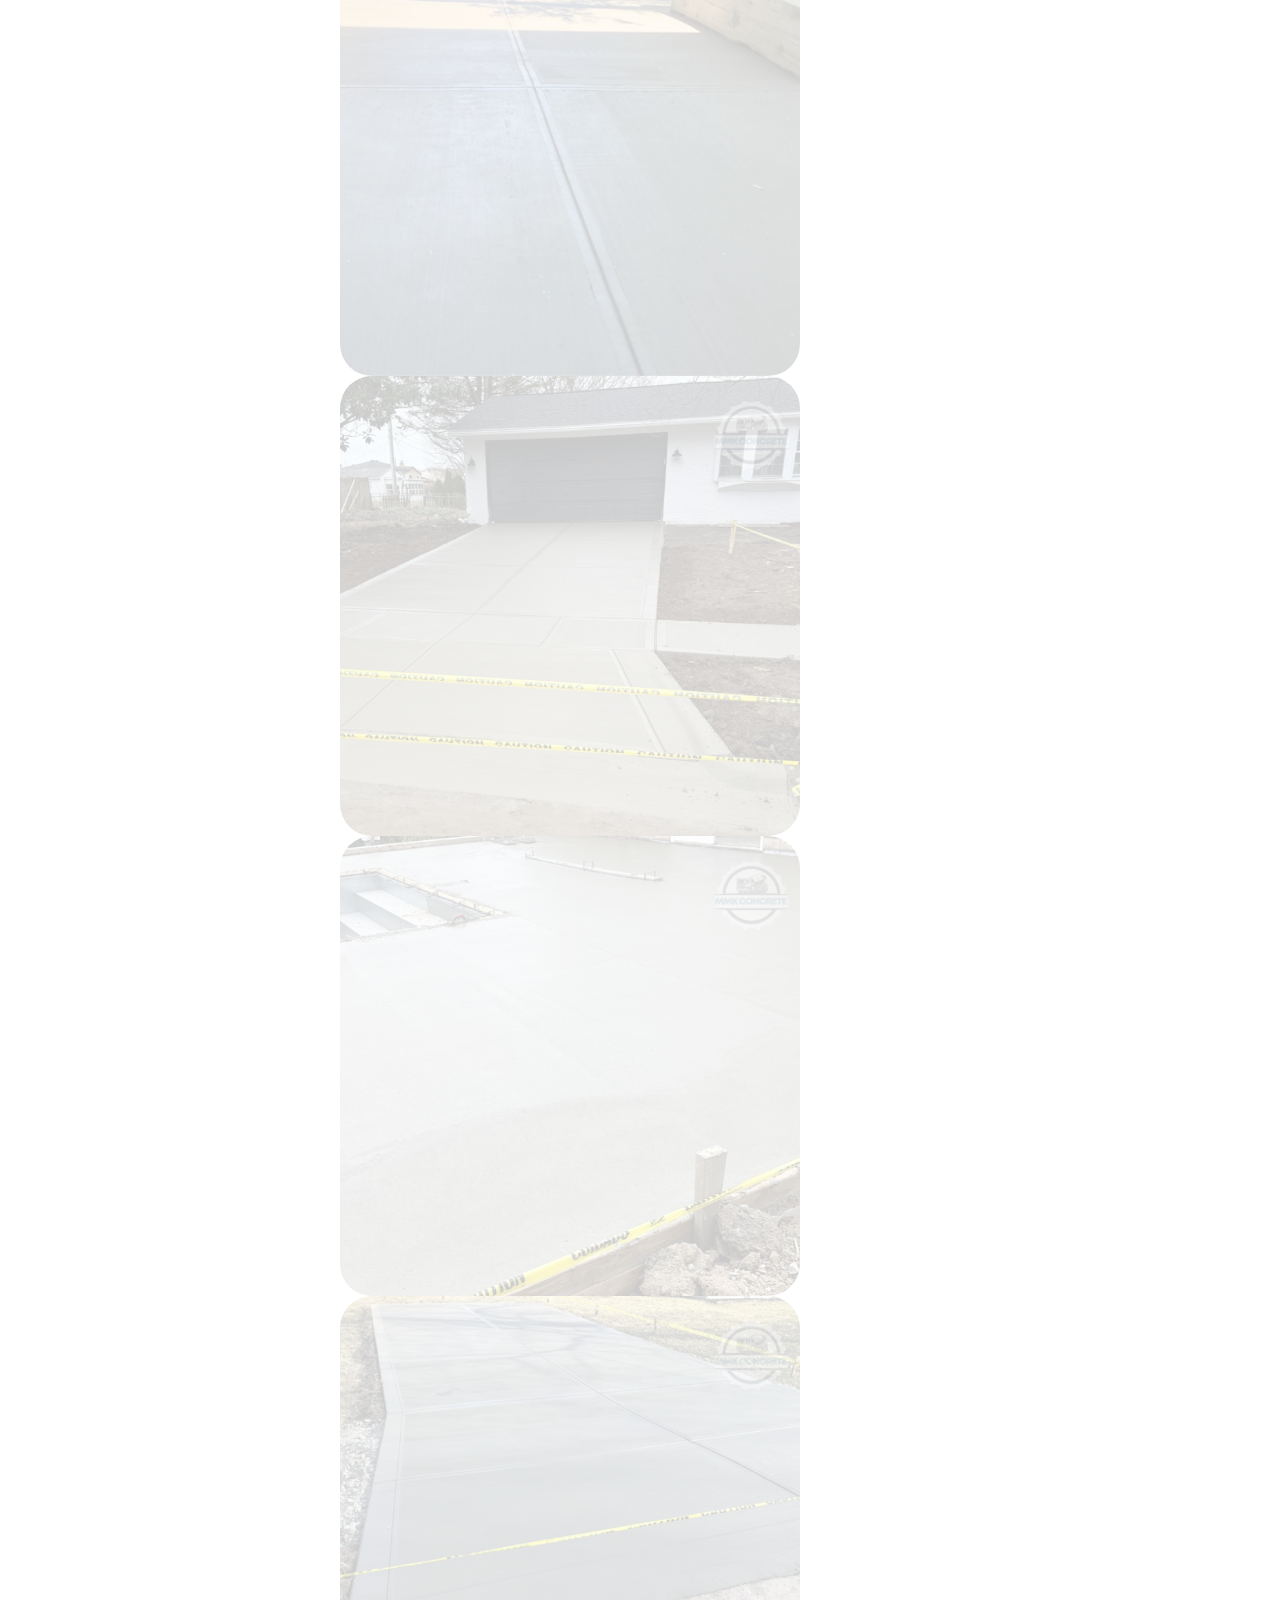
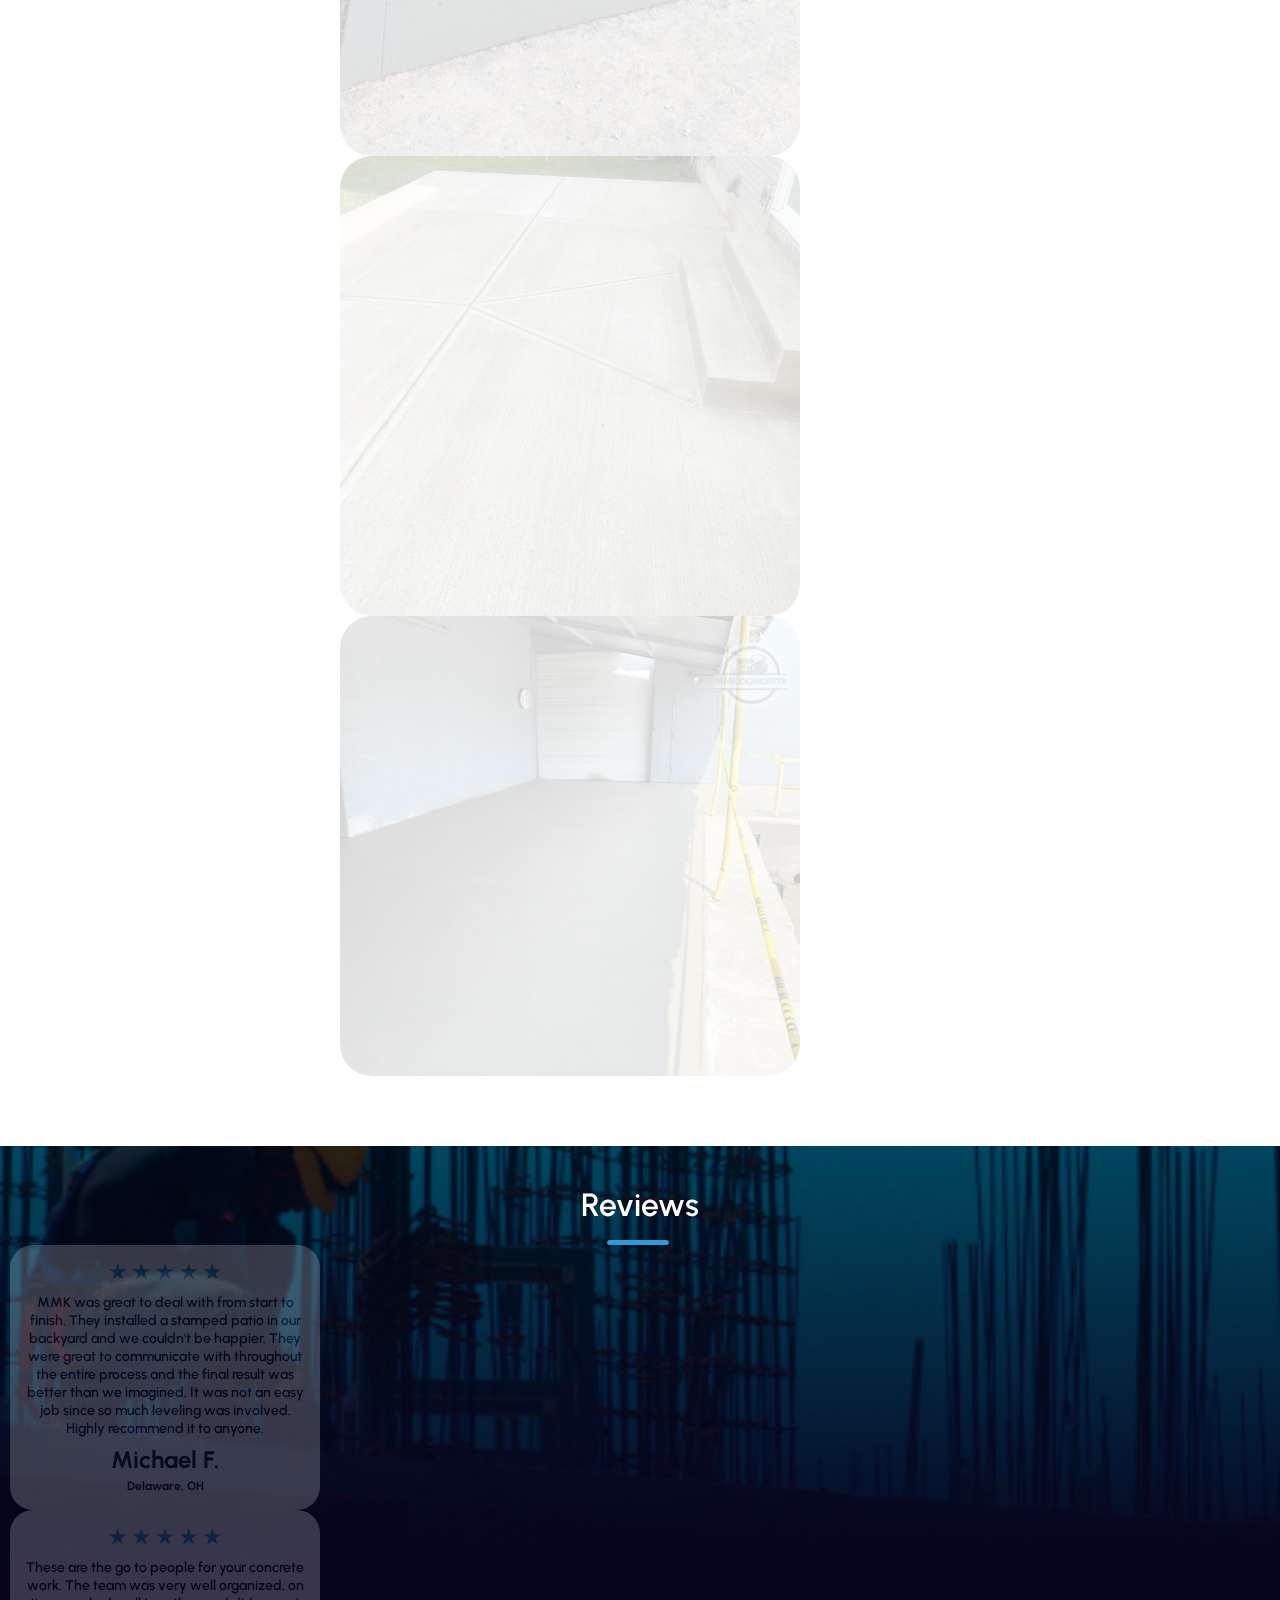
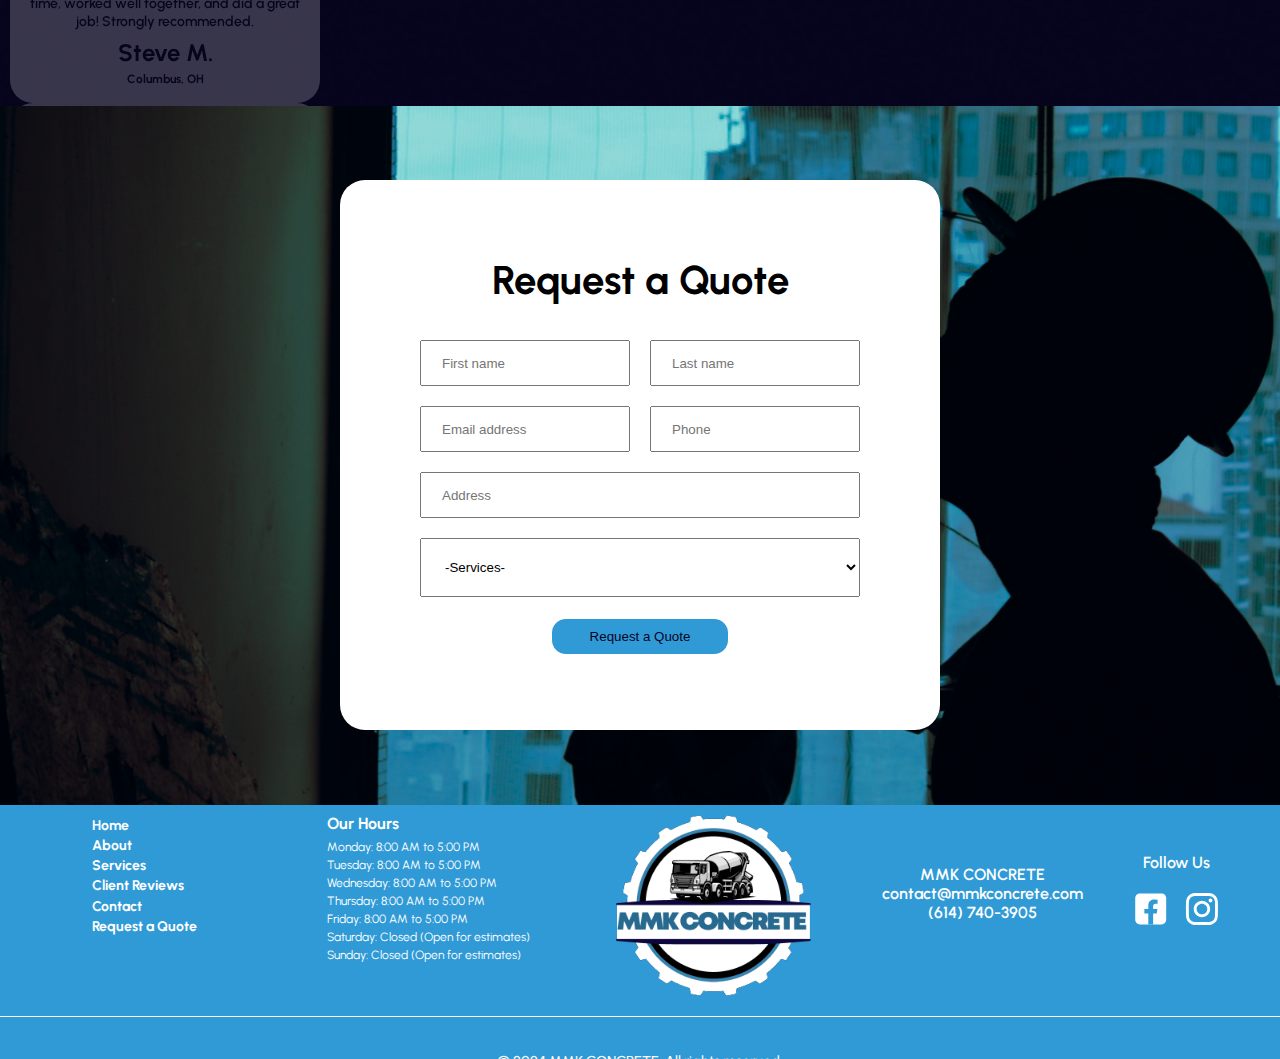
==== commit e692aaae: "input value #http" ====
--- a/index.html
+++ b/index.html
@@ -11,7 +11,7 @@
   <link rel="icon" type="image/x-icon" href="./assets/logo-vid.png">
   <meta name="author" content="Flavia Sigoli"/>
   <meta http-equiv="content-language" content="en-US" />
-  <meta name="copyright" content="Copyright © 2023 MMK Concrete" />
+  <meta name="copyright" content="Copyright © 2024 MMK Concrete" />
   <meta http-equiv="content-type" content="html; charset=UTF-8" />
   <meta name="description" content="FP MMK Concrete" />
   <meta name="keywords" content="portifolio, Business, MMK, Concrete, Construction, USA">
@@ -229,16 +229,6 @@
                   <img src="./assets/7portifolio.png" alt="" draggable="false">
                 </div>
               </swiper-slide> 
-              <!--<swiper-slide class="swiper2">
-                <div class="">
-                  <img src="./assets/8portifolio.png" alt="" draggable="false">
-                </div>
-              </swiper-slide>
-              <swiper-slide class="swiper2">
-                <div class="">
-                  <img src="./assets/9portifolio.png" alt="" draggable="false">
-                </div>
-              </swiper-slide>-->
             </swiper-container>
             
           </div>
@@ -336,7 +326,7 @@
                 <option value="basement">Concrete Basement Floor</option>
                 <option value="stamped">Stamped Concrete</option>
               </select>
-              <input type="hidden" name="_next" value="#http">
+              <input type="hidden" name="_next" value="https://mmkconcrete.com/">
               <button type="submit">Request a Quote</button>
           </form> 
       </div>
@@ -401,7 +391,7 @@
         </div>
       </div>
 
-      <div class="rights"><p>© 2023 MMK CONCRETE. All rights reserved.</p></div>    
+      <div class="rights"><p>© 2024 MMK CONCRETE. All rights reserved.</p></div>    
     </footer>
     <script src="./js/javascrip.js"></script>
     <script src="js/swiper-bundle.min.js"></script>
--- a/css/style.css
+++ b/css/style.css
@@ -461,8 +461,8 @@
 }
 .reveal{
     position: relative;
-    transform: translateX(-150%);
-    opacity: 0;
+    transform: translateX(-50%);
+    opacity: 0.2;
     transition: 1s all ease;
 }
 .reveal.active{
@@ -849,7 +849,7 @@
     max-width: 350;
 }
 }
-@media screen and (max-width: 870px) {
+@media screen and (max-width: 970px) {
     .preferencecontainer{
         height: 1200;
         background-color: #07041E;
@@ -1338,51 +1338,6 @@
     font-weight: 500;
     line-height: 150%;
 }
-/*@media screen and (max-width:1000px) {    
-    .form{
-        position: absolute;
-        display: block;
-        right: 0;
-        top: 30;
-        left: 0;
-        width: 460px;
-        justify-content: right;
-        margin: auto;
-        height: 450px;
-    }
-    form {
-        width: 100%;
-        list-style: none;
-        display: flex;
-        justify-content: right;
-        flex-direction: column;
-        gap: 17px;
-    }
-    #form input, textarea{
-        width: 100%;
-        list-style: none;
-        border-radius: 16px;
-        padding: 10px;
-    }
-    #form input{
-        height:  46px;    
-    }
-    #form button{
-        margin-top: 5px;
-        width: 110px;
-        border-radius: 5px;
-        list-style: none;
-        color: #309AD7;
-        border-radius: 16px;
-        padding: 8px;
-        margin: auto;
-        cursor: pointer;
-    }
-    .formgroup1, .formgroup2{
-        display: flex;
-        gap: 20px;
-    }
-}*/
 @media screen and (max-width:1290px) {
     .formgrid{
         max-height: 699px;
@@ -1688,151 +1643,4 @@
 }
 :root {
     --scroll: 0
-}
-/*
-.teamcontainer{
-    display: flex;
-    flex-direction: column;
-    position: relative;
-    width: 100%;
-    max-width: 2990px;
-    margin: auto;
-    align-items: center;
-    color: #07041E;
-}
-.teamcontainer h2{
-    margin-top: 60px;
-    margin-bottom: 30px;
-    display: flex;
-    flex-direction: column;
-    align-items: center;
-    text-align: center;
-    font-family: 'Urbanist';
-    font-size: 32px;
-    font-style: normal;
-    font-weight: 600;
-}
-.teamcontainer h2 svg{
-    margin-top: 16px;
-}
-.teamtitle{
-max-width: 800px;
-text-align: center;
-margin-bottom: 30px;
-}
-
-.teamgrid{
-    display: flex;
-    justify-content: space-between;
-    height: auto;
-    width: 100%;
-    max-width: 1016px;
-    margin: auto;
-    margin-bottom: 100px;
-    text-align: center;
-}
-.teamgrid .teamgridcard h3{
-    margin-top: 32px;
-    font-family: 'Urbanist', sans-serif;
-    font-size: 36px;
-    font-style: normal;
-    font-weight: 400;
-}
-.teamgrid .teamgridcard p{
-    margin-top: 16px;
-    font-family: 'Urbanist', sans-serif;
-    font-size: 20px;
-    font-style: normal;
-    font-weight: 400;
-    opacity: 0.3;
-}
-.teamgrid .teamgridcard a{
-    padding-top: 16px;
-    color: var(--high-tiffany, #9BEBEC);
-    font-family: 'Urbanist';
-    font-size: 14px;
-    font-style: normal;
-    font-weight: 600;
-    text-decoration: none;
-    color: #07041E;
-    opacity: 0.6;
-}
-.teamgridcard img{
-    width: 100%;
-}
-.teamgridcard:hover > img{
-    width: calc(100% + 5%);
-    margin-left: -2.5%;
-    margin-bottom: -3%;
-    transition: 1s all ease;
-}
-@media screen and (max-width:990px) {
-    .teamcontainer{
-        display: flex;
-        flex-direction: column;
-        position: relative;
-        width: 100%;
-        max-width: 2990px;
-        margin: auto;
-        color: #FFF;
-        align-items: center;
-    }
-    .teamcontainer h2{
-        margin-top: 60px;
-        margin-bottom: 80px;
-        display: flex;
-        flex-direction: column;
-        align-items: center;
-        text-align: center;
-        font-family: 'Urbanist';
-        font-size: 32px;
-        font-style: normal;
-        font-weight: 600;
-    }
-    .teamcontainer h2 svg{
-        margin-top: 16px;
-    }
-    .teamgrid{
-        display: flex;
-        flex-direction: column;
-        justify-content: space-between;
-        height: auto;
-        width: 100%;
-        max-width: 1116px;
-        margin: auto;
-        color: #FFF;
-        margin-bottom: 20px;
-        text-align: left;
-    }
-    .teamgridcard{
-        margin: auto;
-        margin-bottom: 80px;
-    }
-    .teamgridcard h3{
-        margin-top: 22px;
-        font-family: 'Urbanist', sans-serif;
-        font-size: 36px;
-        font-style: normal;
-        font-weight: 400;
-    }
-    .teamgridcard p{
-        margin-top: 24px;
-        font-family: 'Urbanist', sans-serif;
-        font-size: 20px;
-        font-style: normal;
-        font-weight: 400;
-        line-height: 158%; 
-        opacity: 0.3;
-    }
-    .teamgridcard a{
-        color: var(--high-tiffany, #9BEBEC);
-        font-family: 'Urbanist';
-        font-size: 14px;
-        font-style: normal;
-        font-weight: 600;
-        text-decoration: none;
-        color: #07041E;
-        opacity: 0.6;
-    }
-    
-}*/+}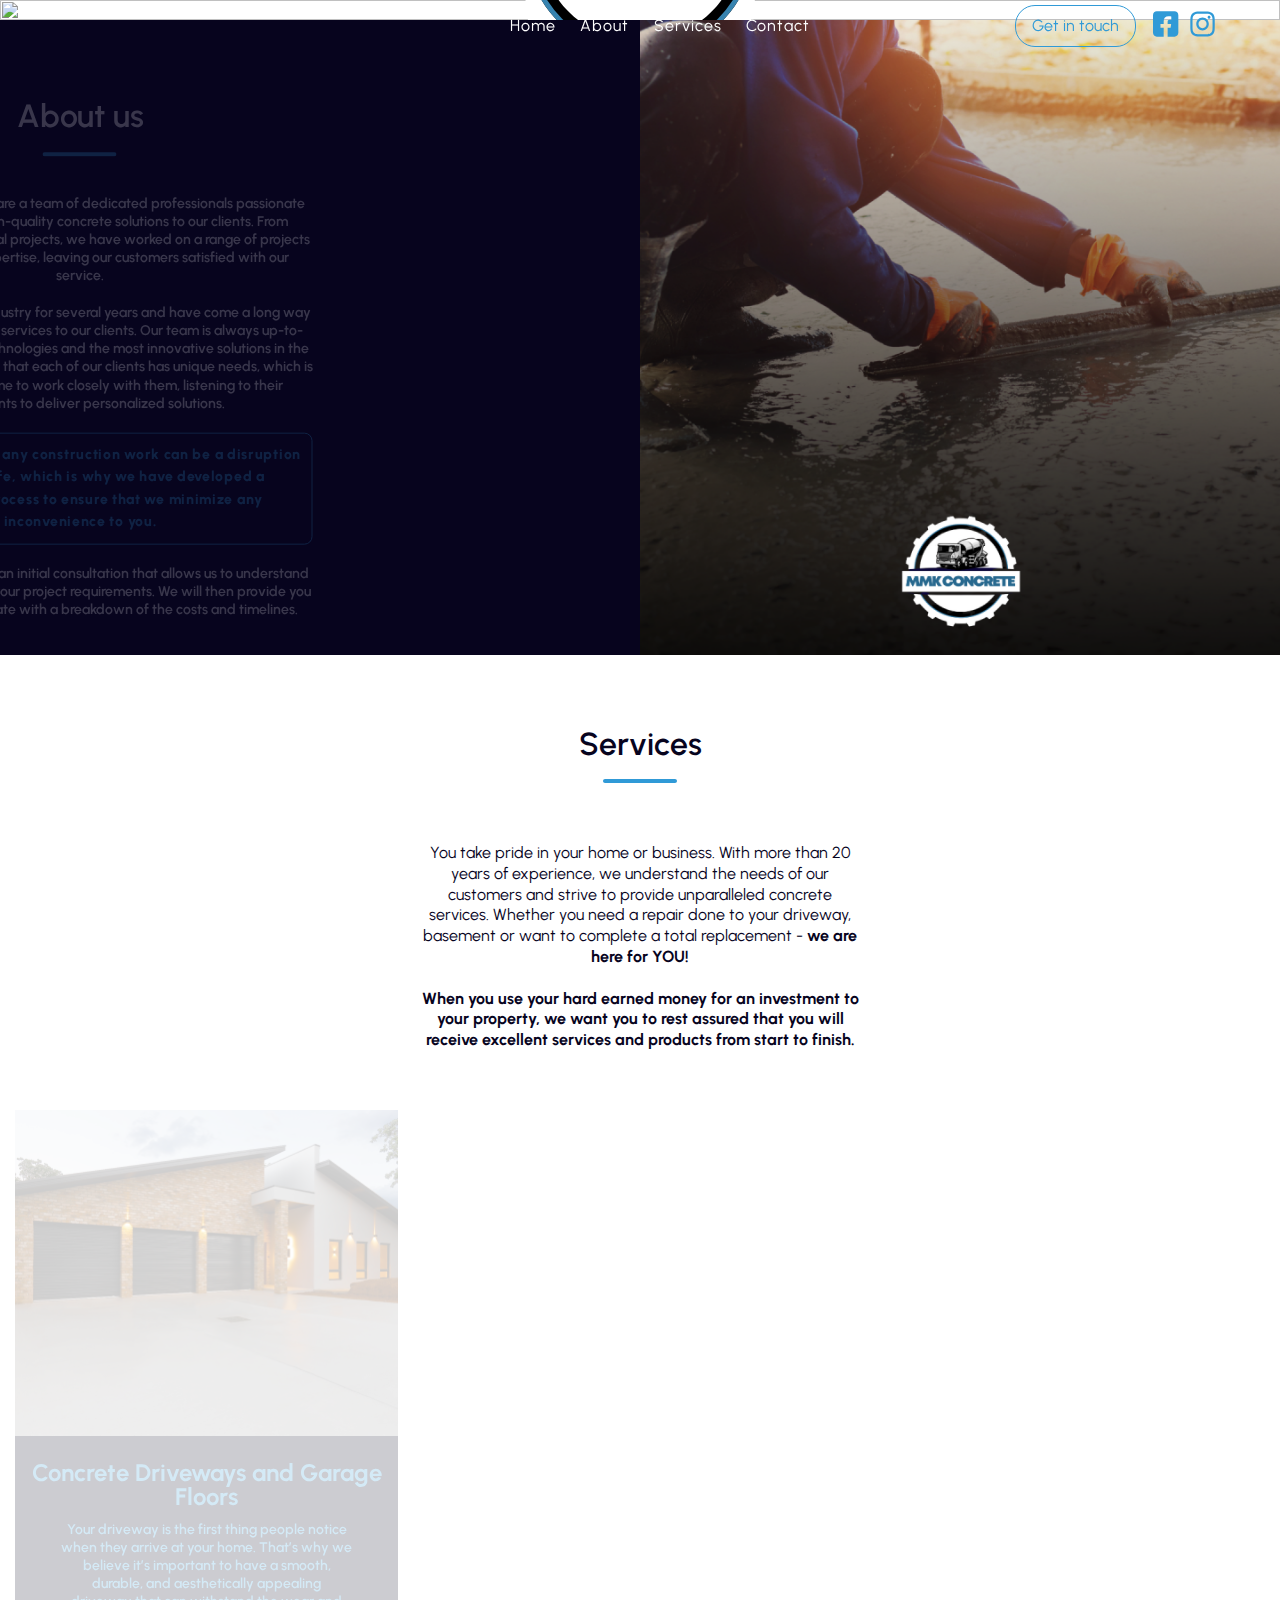
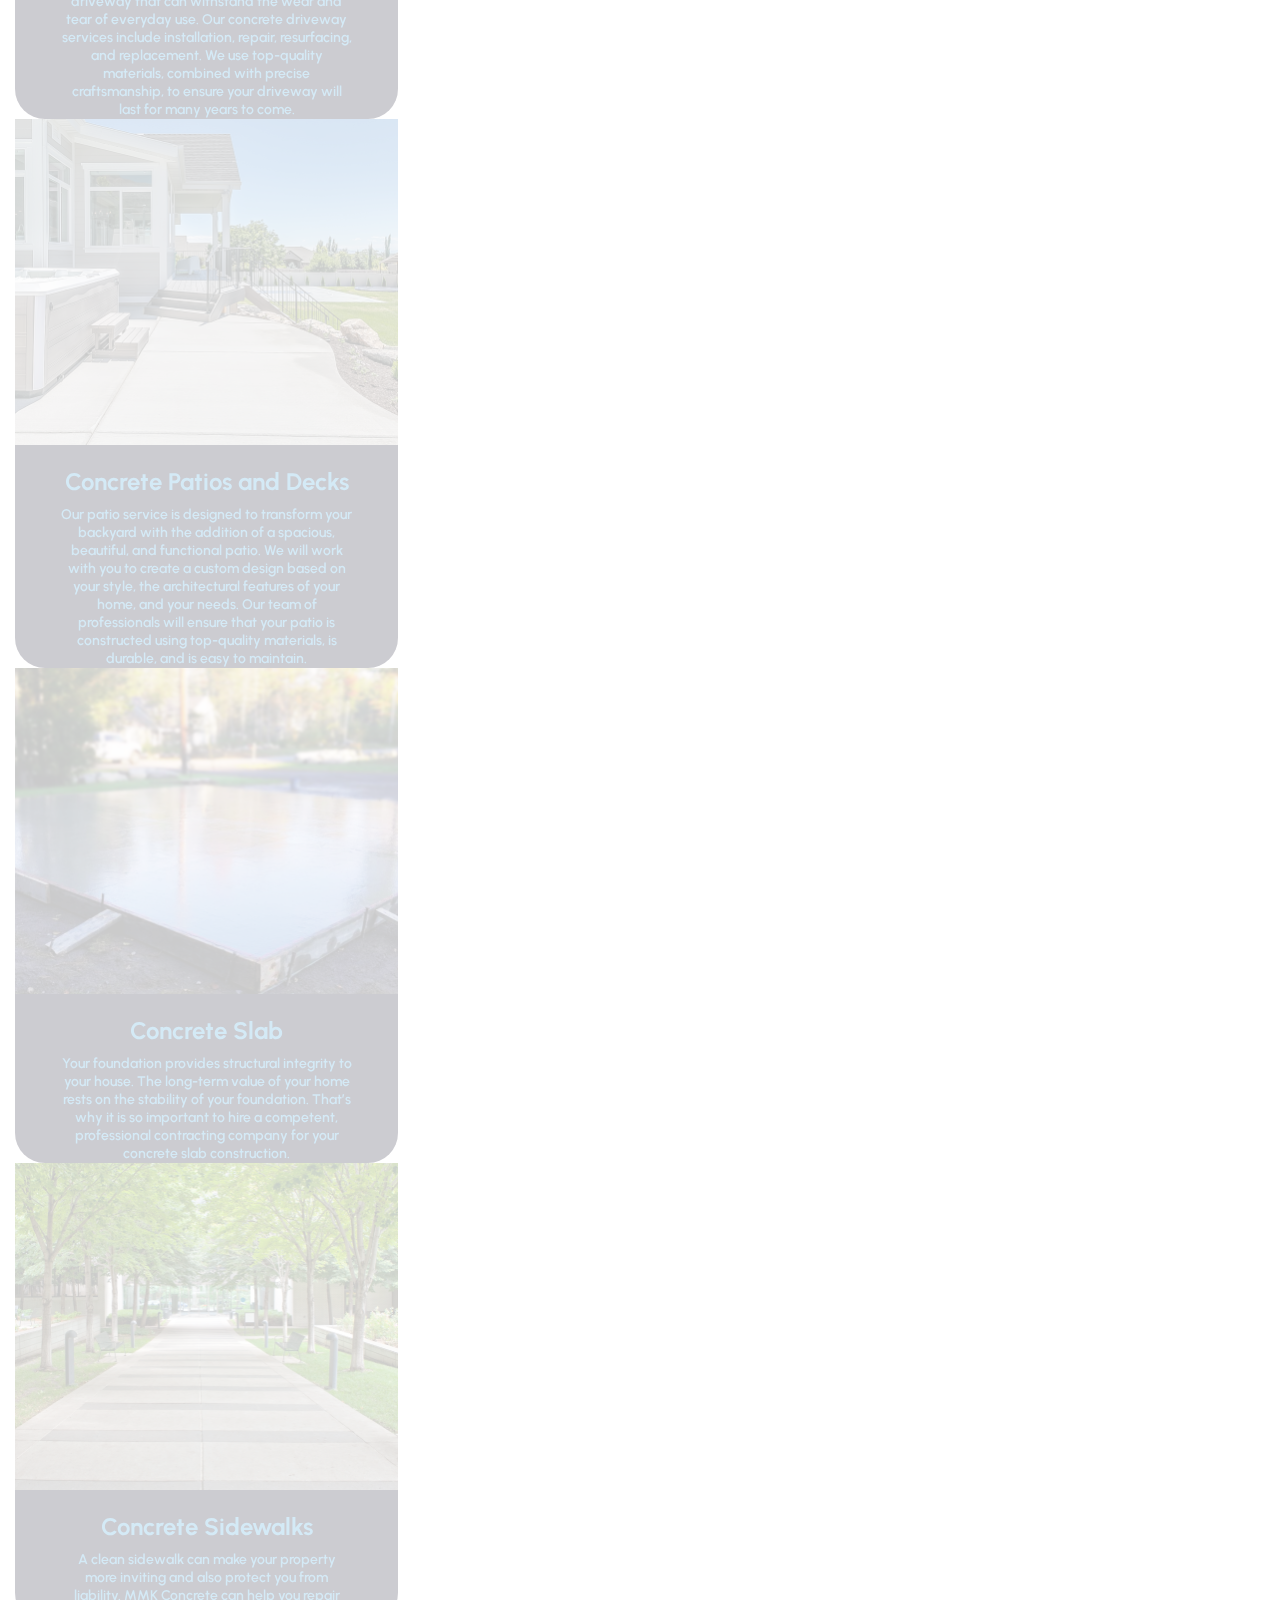
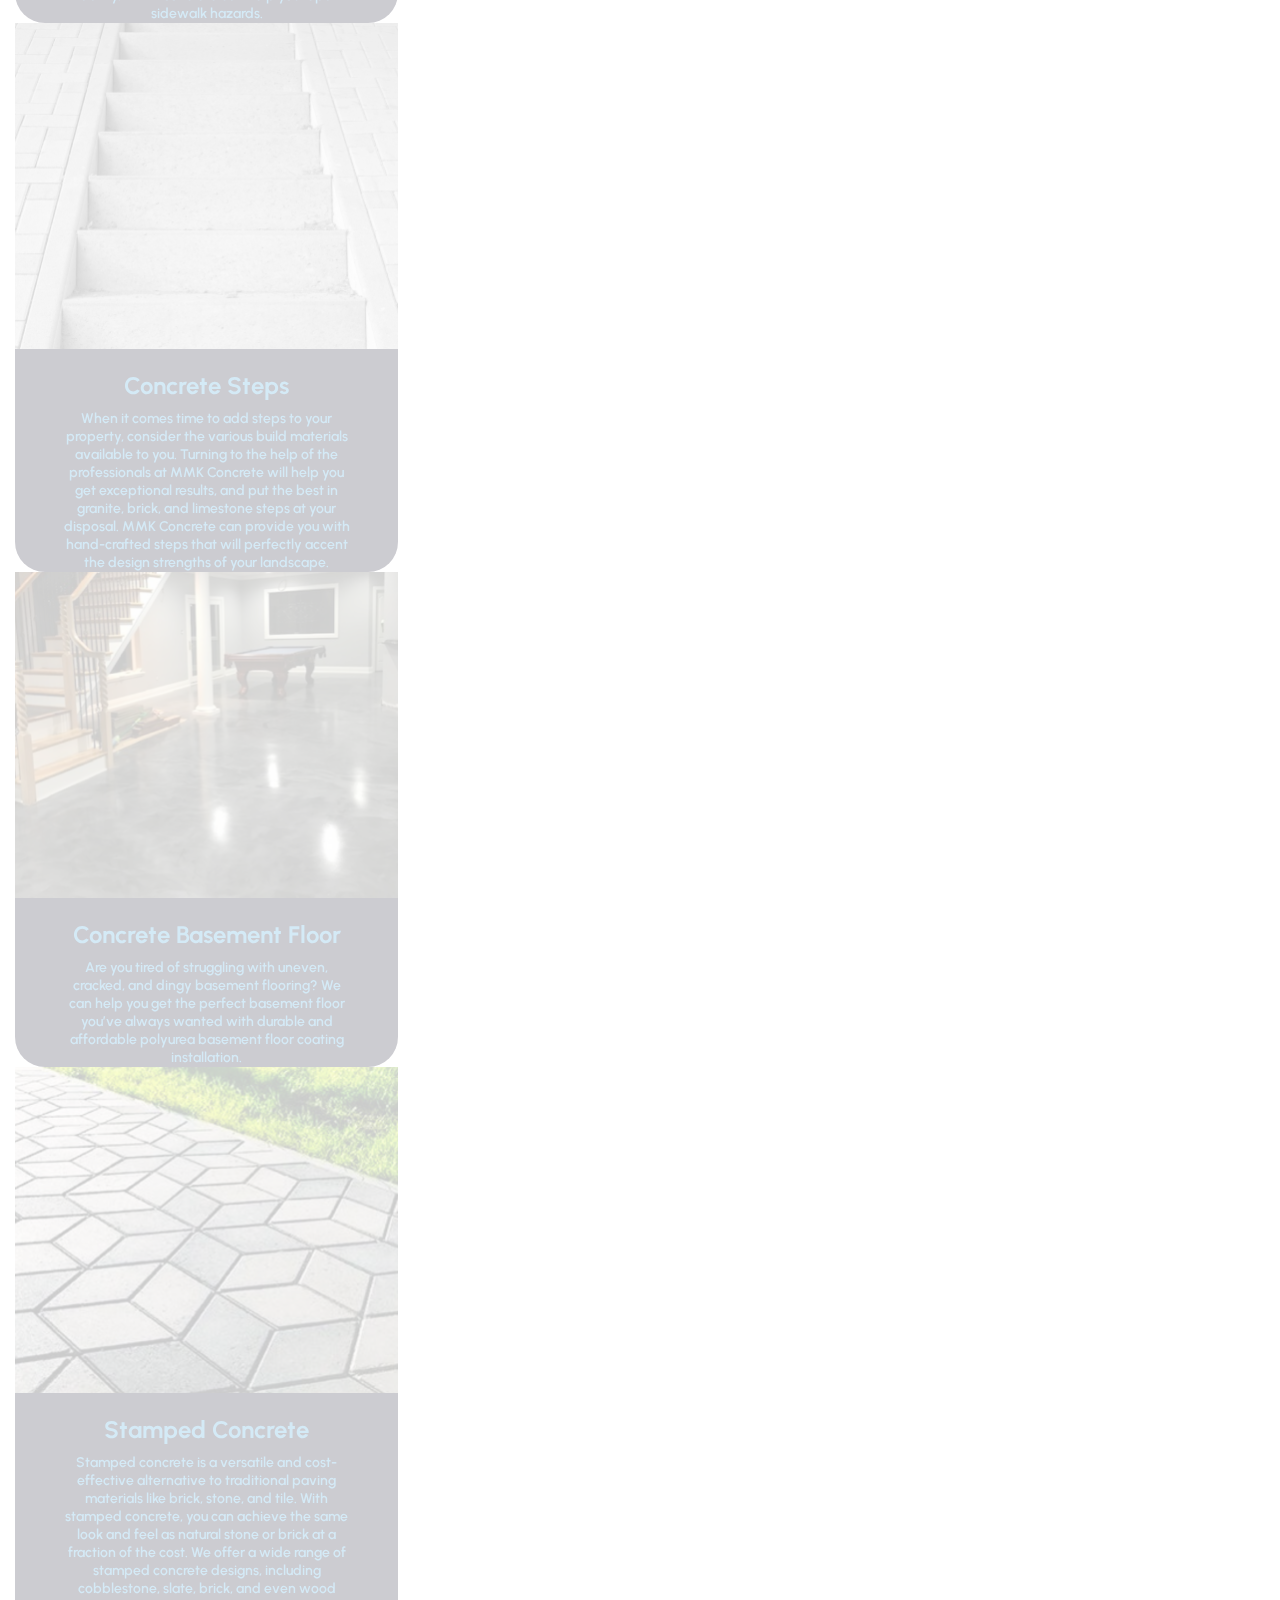
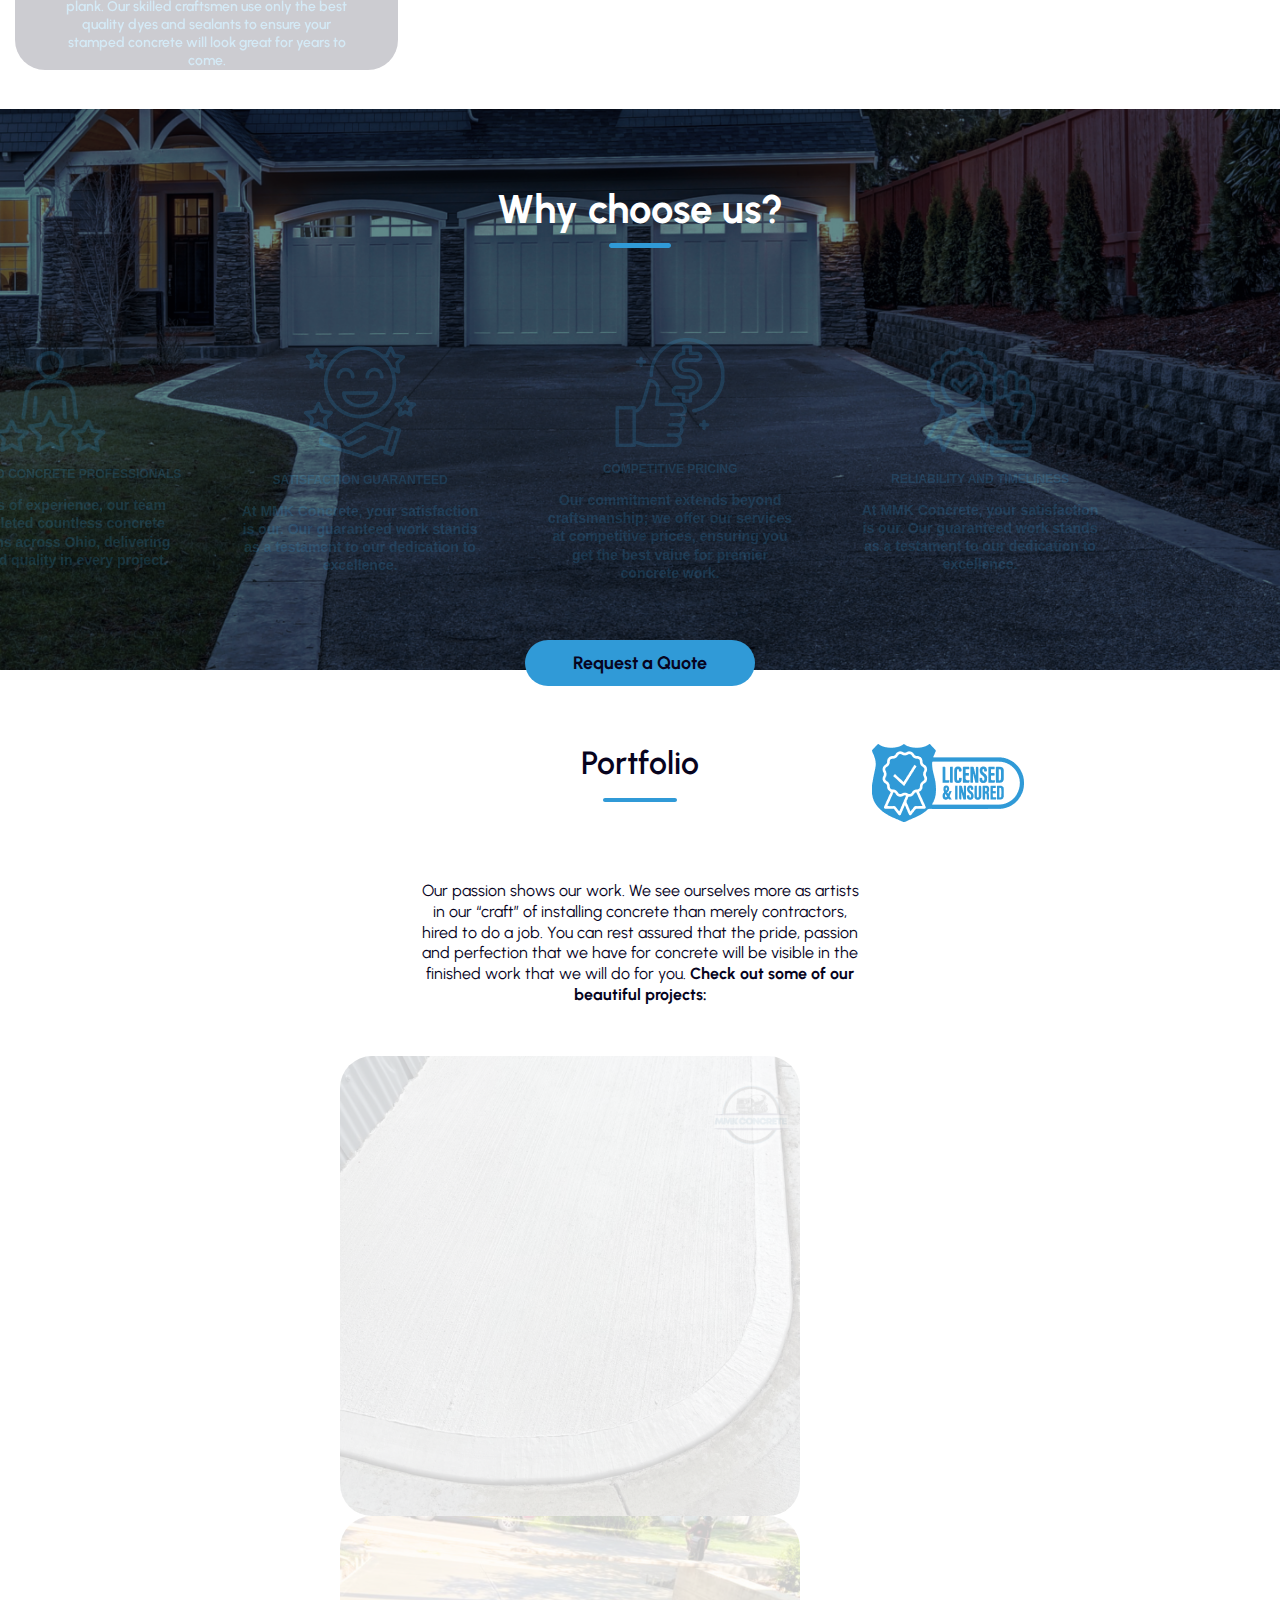
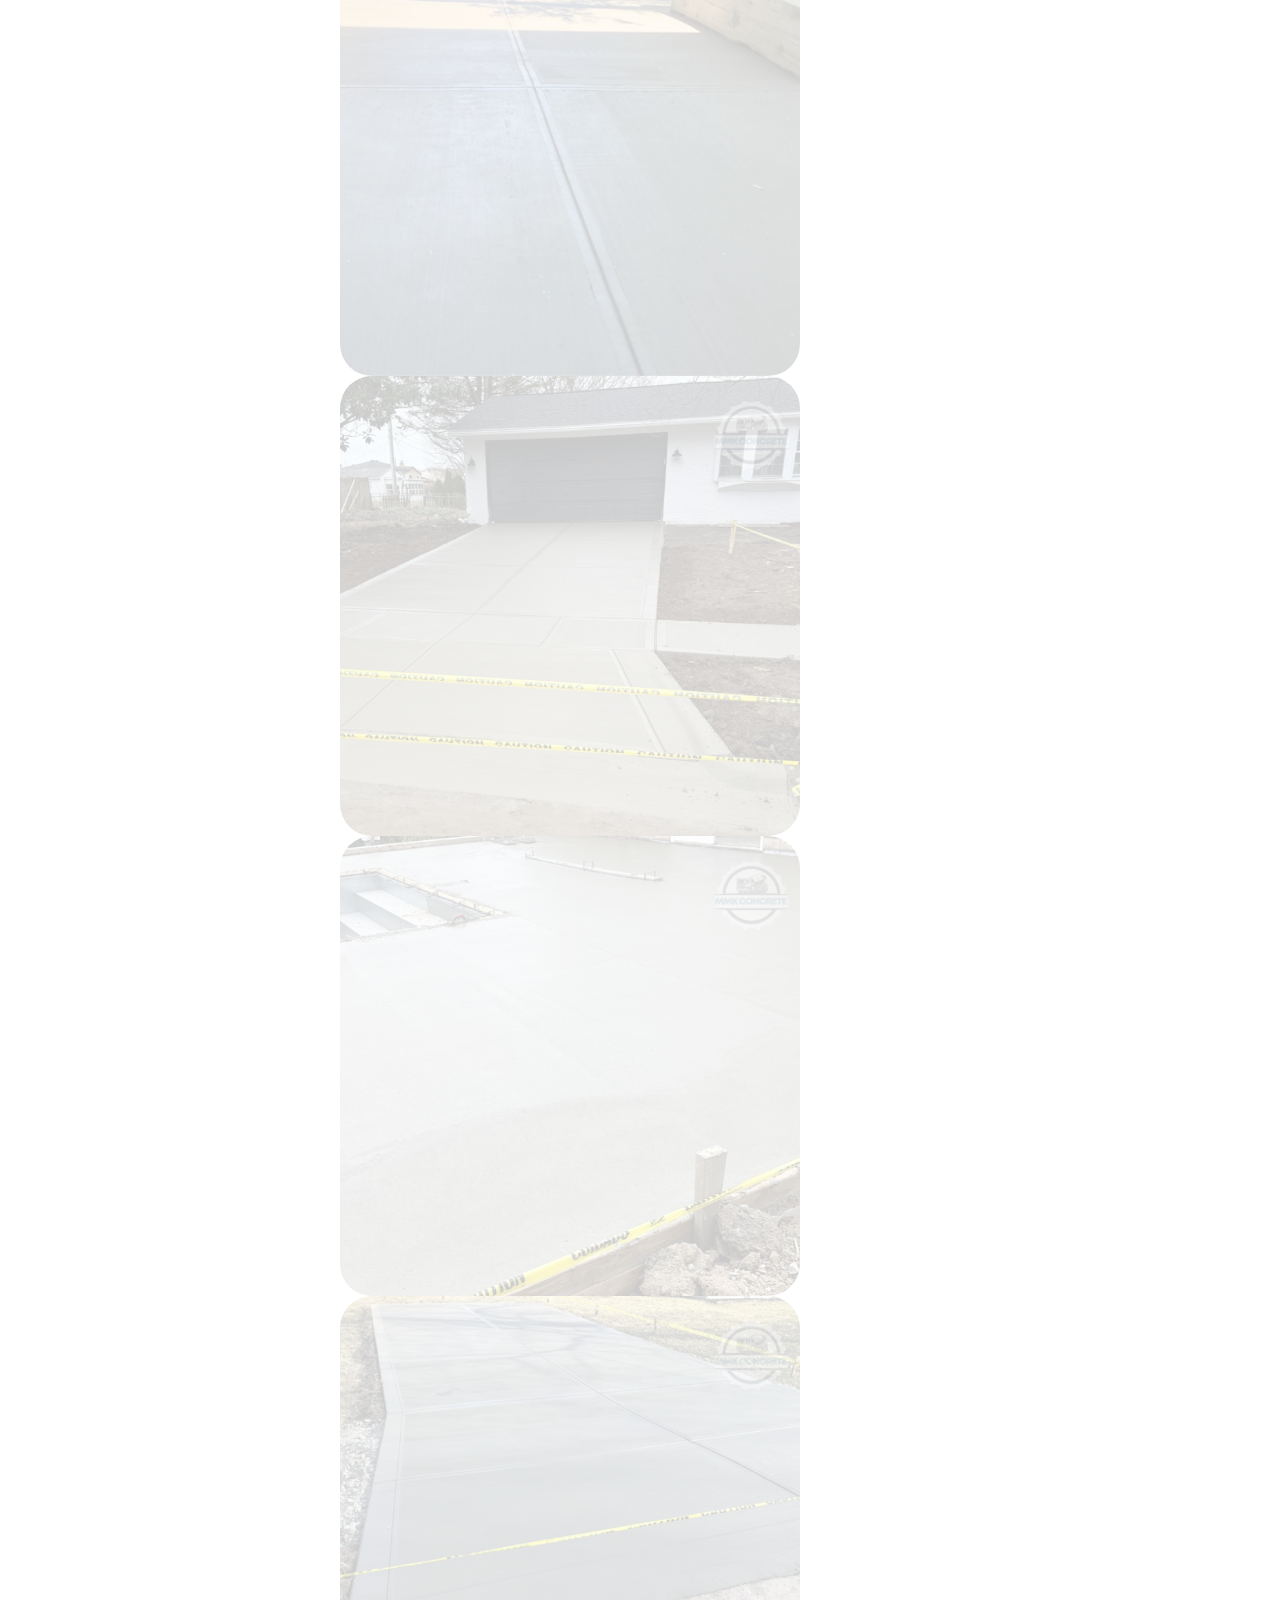
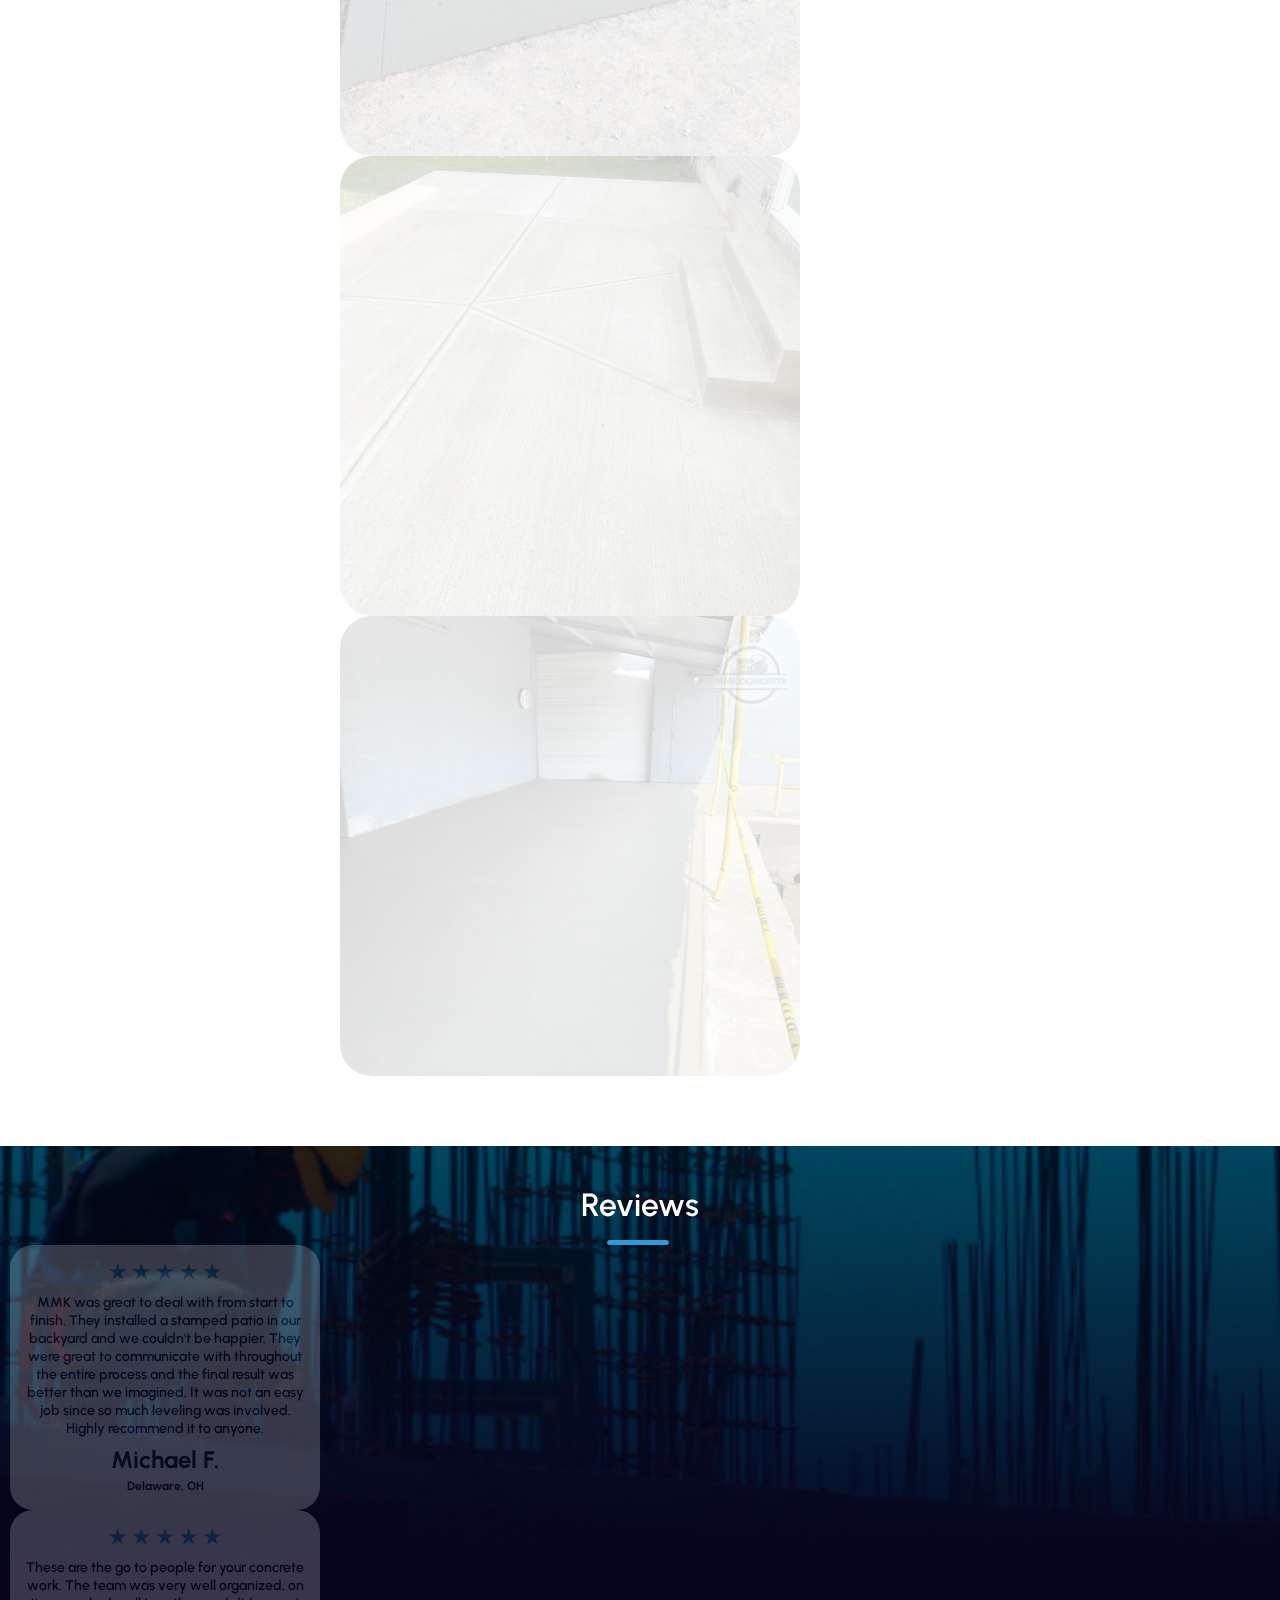
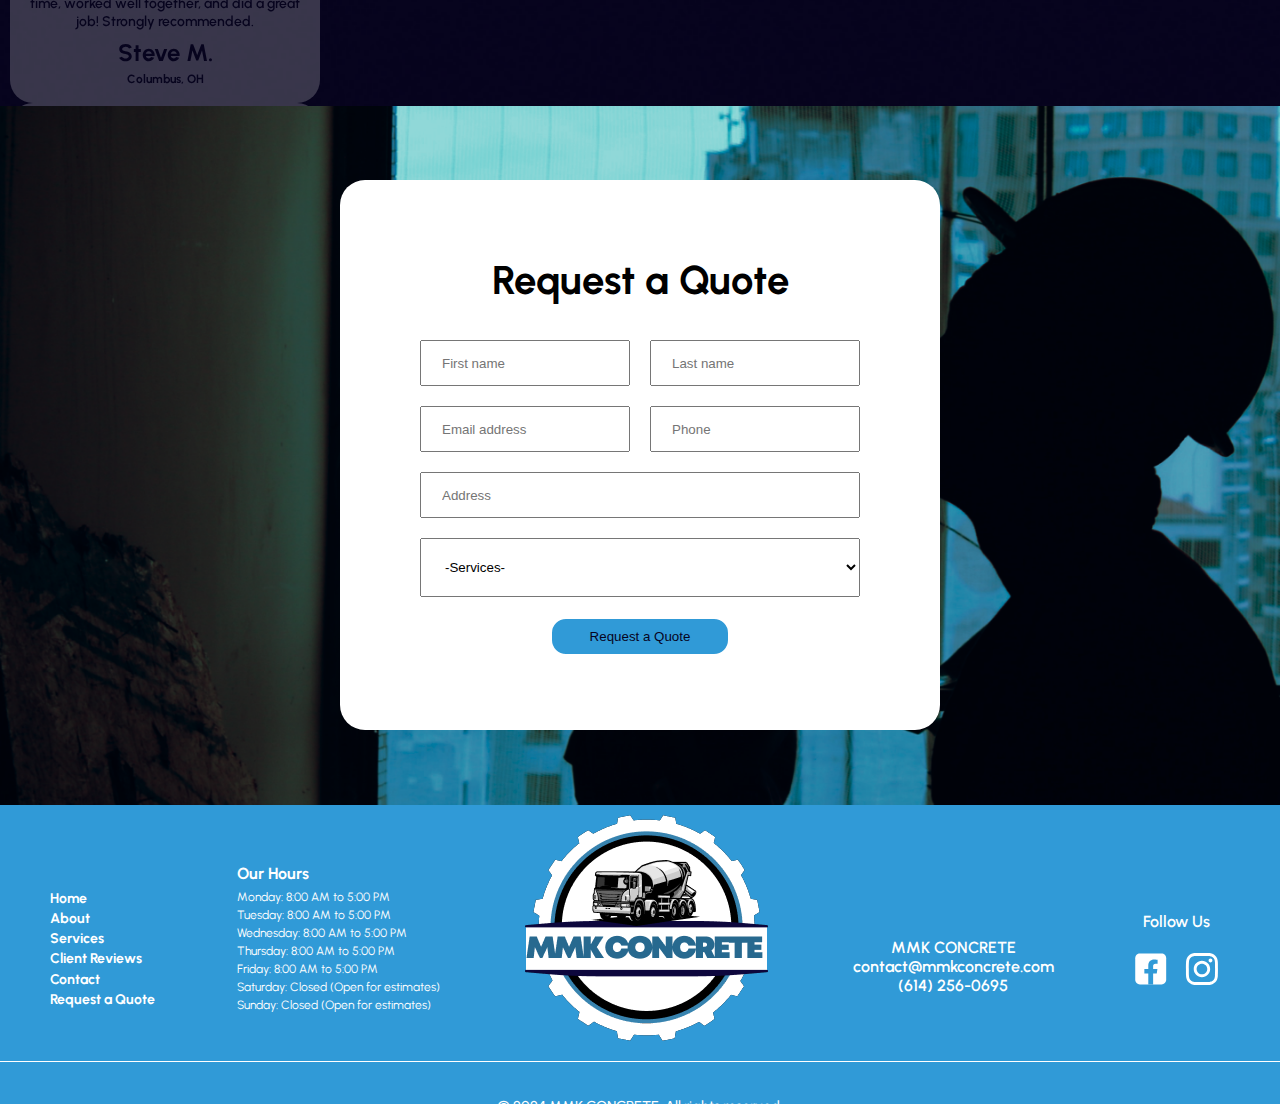
==== commit 077944b3: "tel" ====
--- a/index.html
+++ b/index.html
@@ -311,7 +311,7 @@
         <img src="./assets/formbg-m.png" alt="" class="bgs-mob" draggable="false">
         <div class="form" id="contact">
             <h2>Request a Quote</h2>
-          <form action="https://formsubmit.co/contact@mmkconcrete.com" method="POST" id="form">
+          <form action="https://airform.io/contact@mmkconcrete.com" method="POST" id="form">
               <div class="formgroup1"><input type="text" required placeholder="First name" autocomplete="on" name="nome" id="name"><input type="text" required placeholder="Last name" autocomplete="on" name="nome" id="name"></div>
              <div class="formgroup1"> <input type="email" autocomplete="on" id="email" name="email" placeholder="Email address"> <input type="phone" autocomplete="on" id="phone" name="phone" placeholder="Phone"></div>
               <input type="address" autocomplete="on" id="address" name="address" placeholder="Address">
@@ -372,7 +372,7 @@
           <p>MMK CONCRETE
             <br>
             contact@mmkconcrete.com  <br>
-            (614) 740-3905          </p>
+            (614) 256-0695          </p>
         </div>
         <div class="footersocials">
           <p>Follow Us</p>
--- a/css/style.css
+++ b/css/style.css
@@ -18,7 +18,7 @@
     display:flex;
     justify-content: space-between;
     width:100%;
-    max-width:3900px;
+    max-width:9999px;
     margin: auto;
 }/*
 #home {
@@ -295,7 +295,7 @@
     display:flex;
     flex-direction: column;
     width:100%;
-    max-width:3900px;
+    max-width:9999px;
     background-color:transparent;
 }
 .videoimg {
@@ -389,7 +389,7 @@
 .aboutcontainer{
     position: relative;
     width: 100%;
-    max-width: 3290px;
+    max-width: 9999px;
     margin: auto;
     height: 100%;
     max-height: 1090px;
@@ -610,7 +610,7 @@
 .servicescontainer{
     background-color: #fff;
     width: 100%;
-    max-width: 3290px;
+    max-width: 9999px;
     margin: auto;
 }
 .services{
@@ -958,7 +958,7 @@
 .portifoliocontainer{
     background-color: #fff;
     width: 100%;
-    /* max-width: 3290px; */
+    /* max-width: 9999px; */
     max-width: 600px;
     margin: auto;
     padding: 70px 0px;
@@ -1036,7 +1036,7 @@
 .portifoliocontainer{
     background-color: #fff;
     width: 100%;
-    max-width: 3290px;
+    max-width: 9999px;
     margin: 0 auto;
     padding: 0px 20px 150px 10;
 }
@@ -1417,15 +1417,16 @@
 .footergrid{
     display: flex;
     width: 100%;
-    max-width: 1440px;
+    max-width: 1540px;
     margin: auto;
     justify-content: space-between;
-    padding: 10px 50px 0 0;
+    align-items: center;
+    padding: 10px 50px 0 50px;
 }
 .footermenu1{
     display: flex;
     justify-content: center;
-    width: 288px;
+    width: auto;
 }
 .footermenu1 ul li, .hours ul{
     list-style: none;
@@ -1466,7 +1467,7 @@
 .footerimglogo{
     display: flex;
     justify-content: center;
-    width: 288px;
+    width: auto;
     padding: 50 0 20 0; 
 }
 .footerimglogo img{
@@ -1475,12 +1476,12 @@
     margin-left: auto;
     margin-right: auto;
     margin-top: -50px;
-    width: 200px;
+    width: auto;
 }
 .adress{
     display: flex;
     justify-content: right;
-    width: 188px;
+    width: auto;
     height: 50px;
     margin-top: 50px;
 }
@@ -1494,7 +1495,7 @@
 }
 .footersocials{
     justify-content: right;
-    width: 108px;
+    width: auto;
     margin-top: 35px;
 }
 .footersocials p{
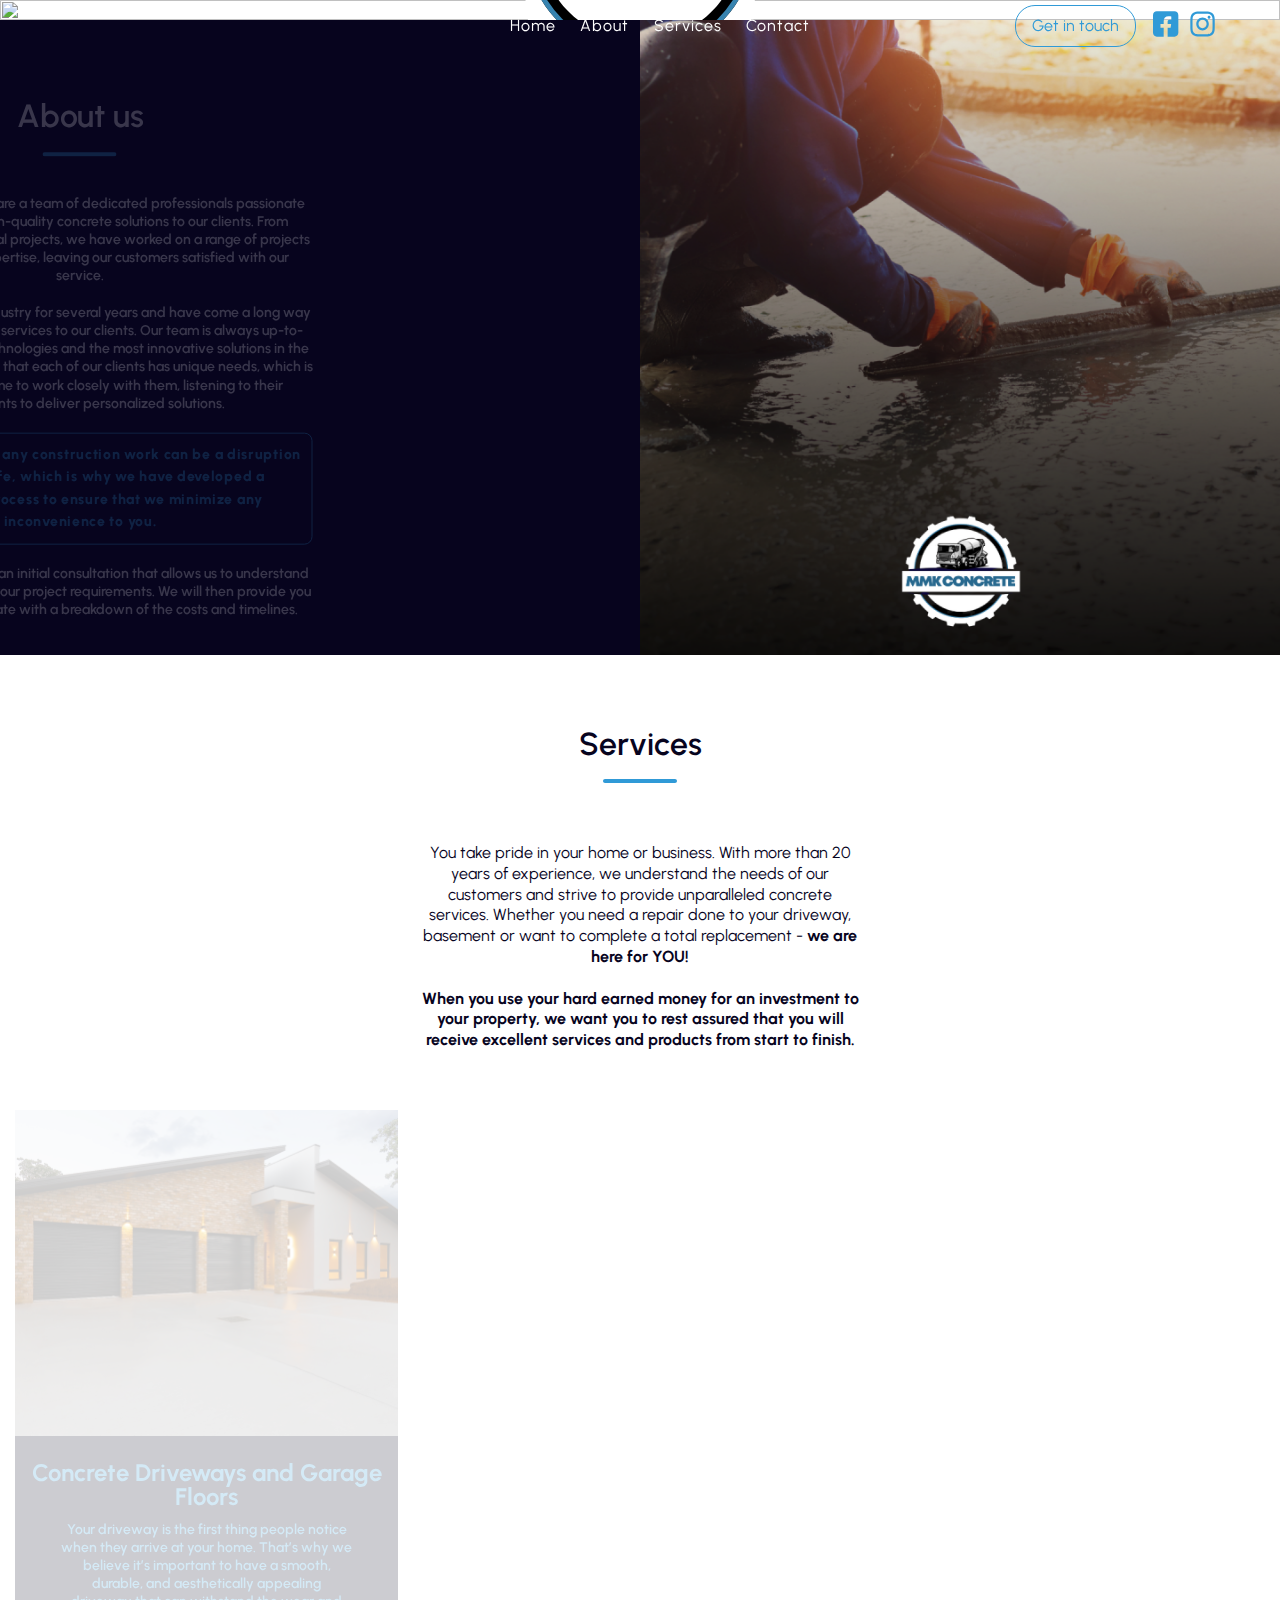
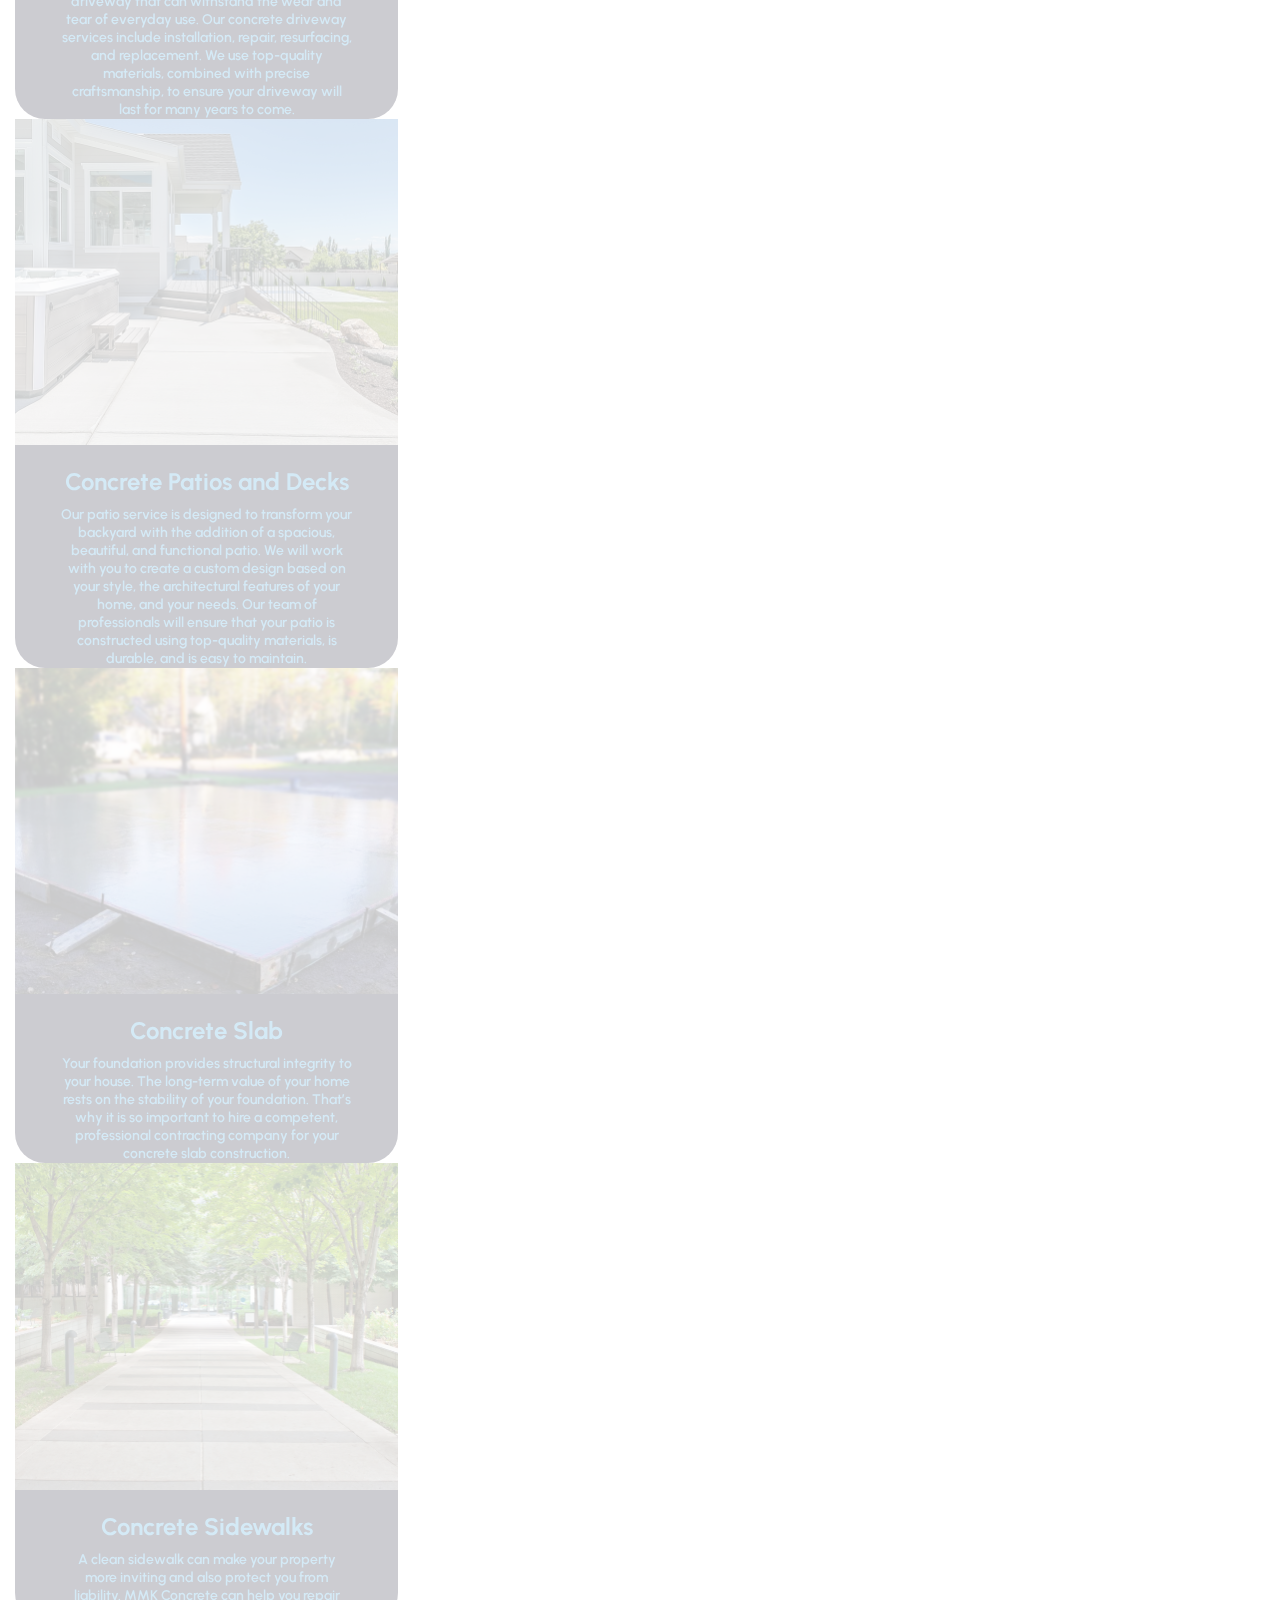
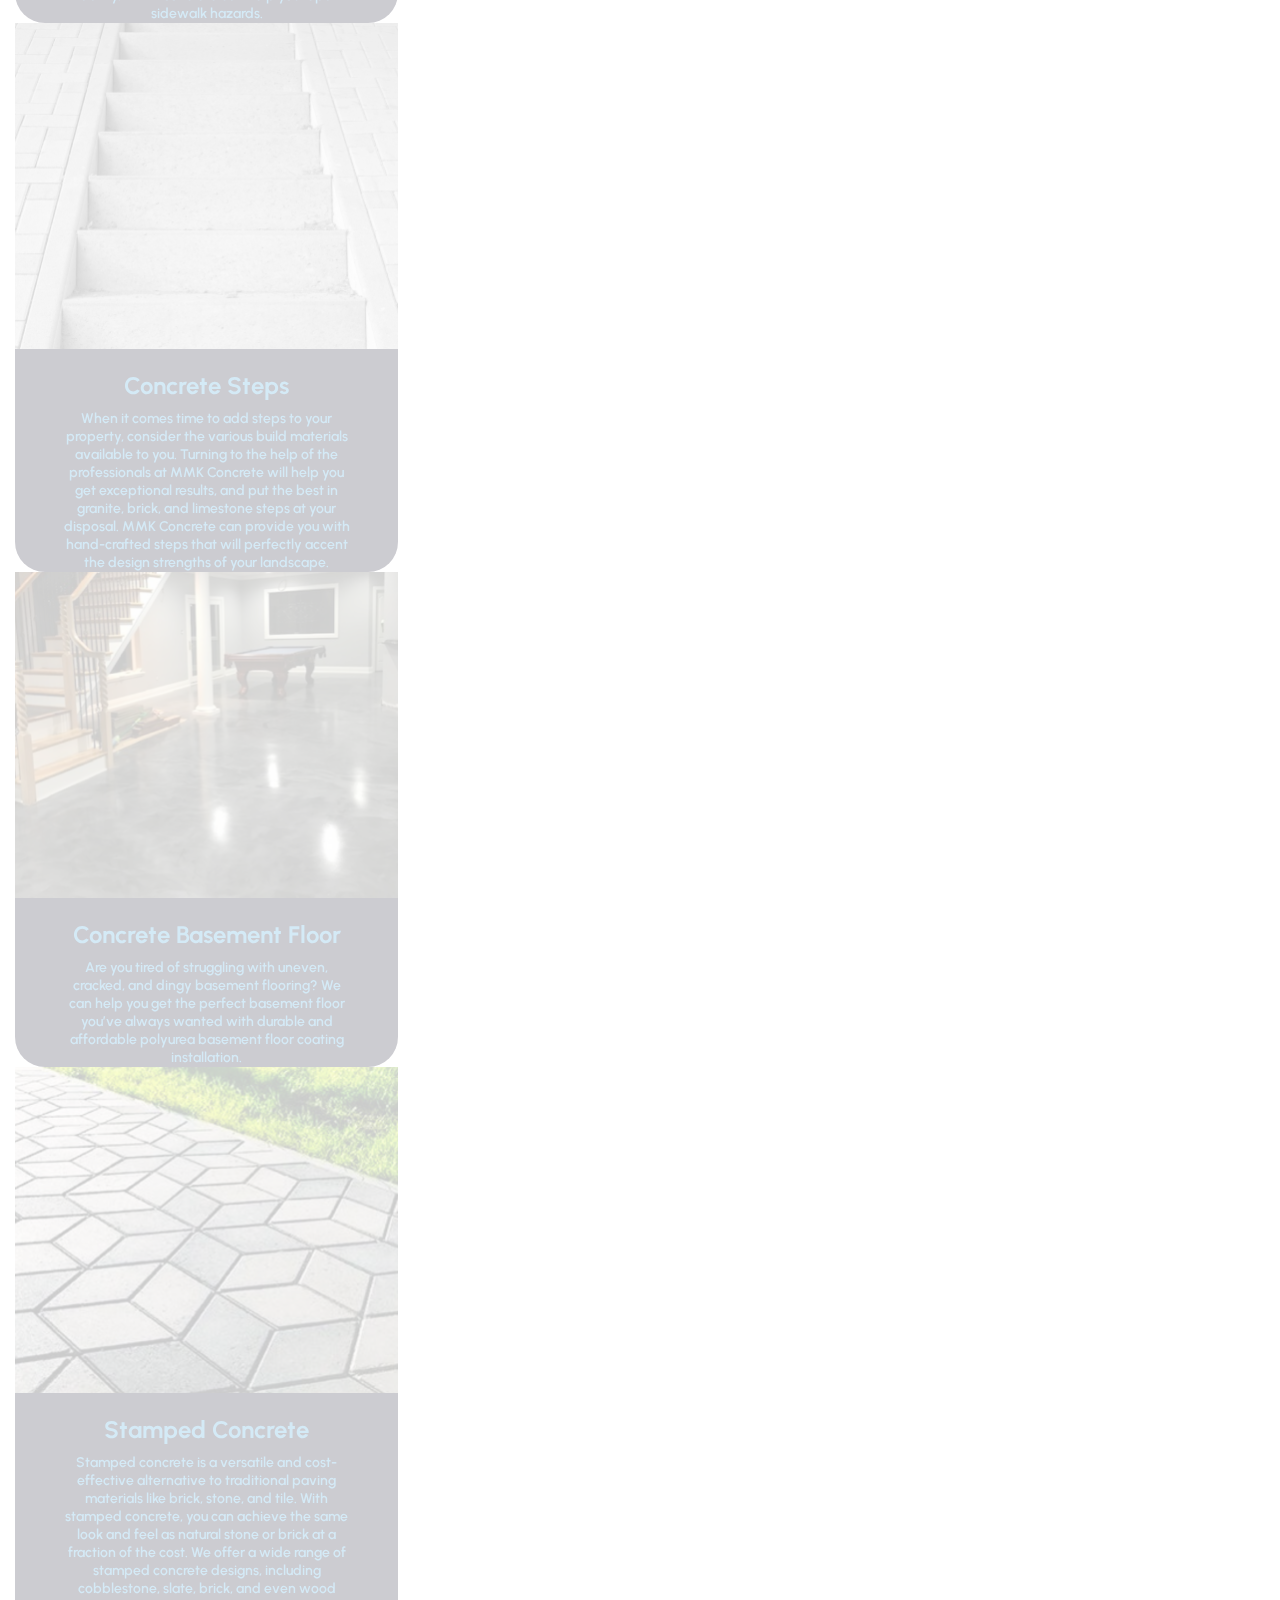
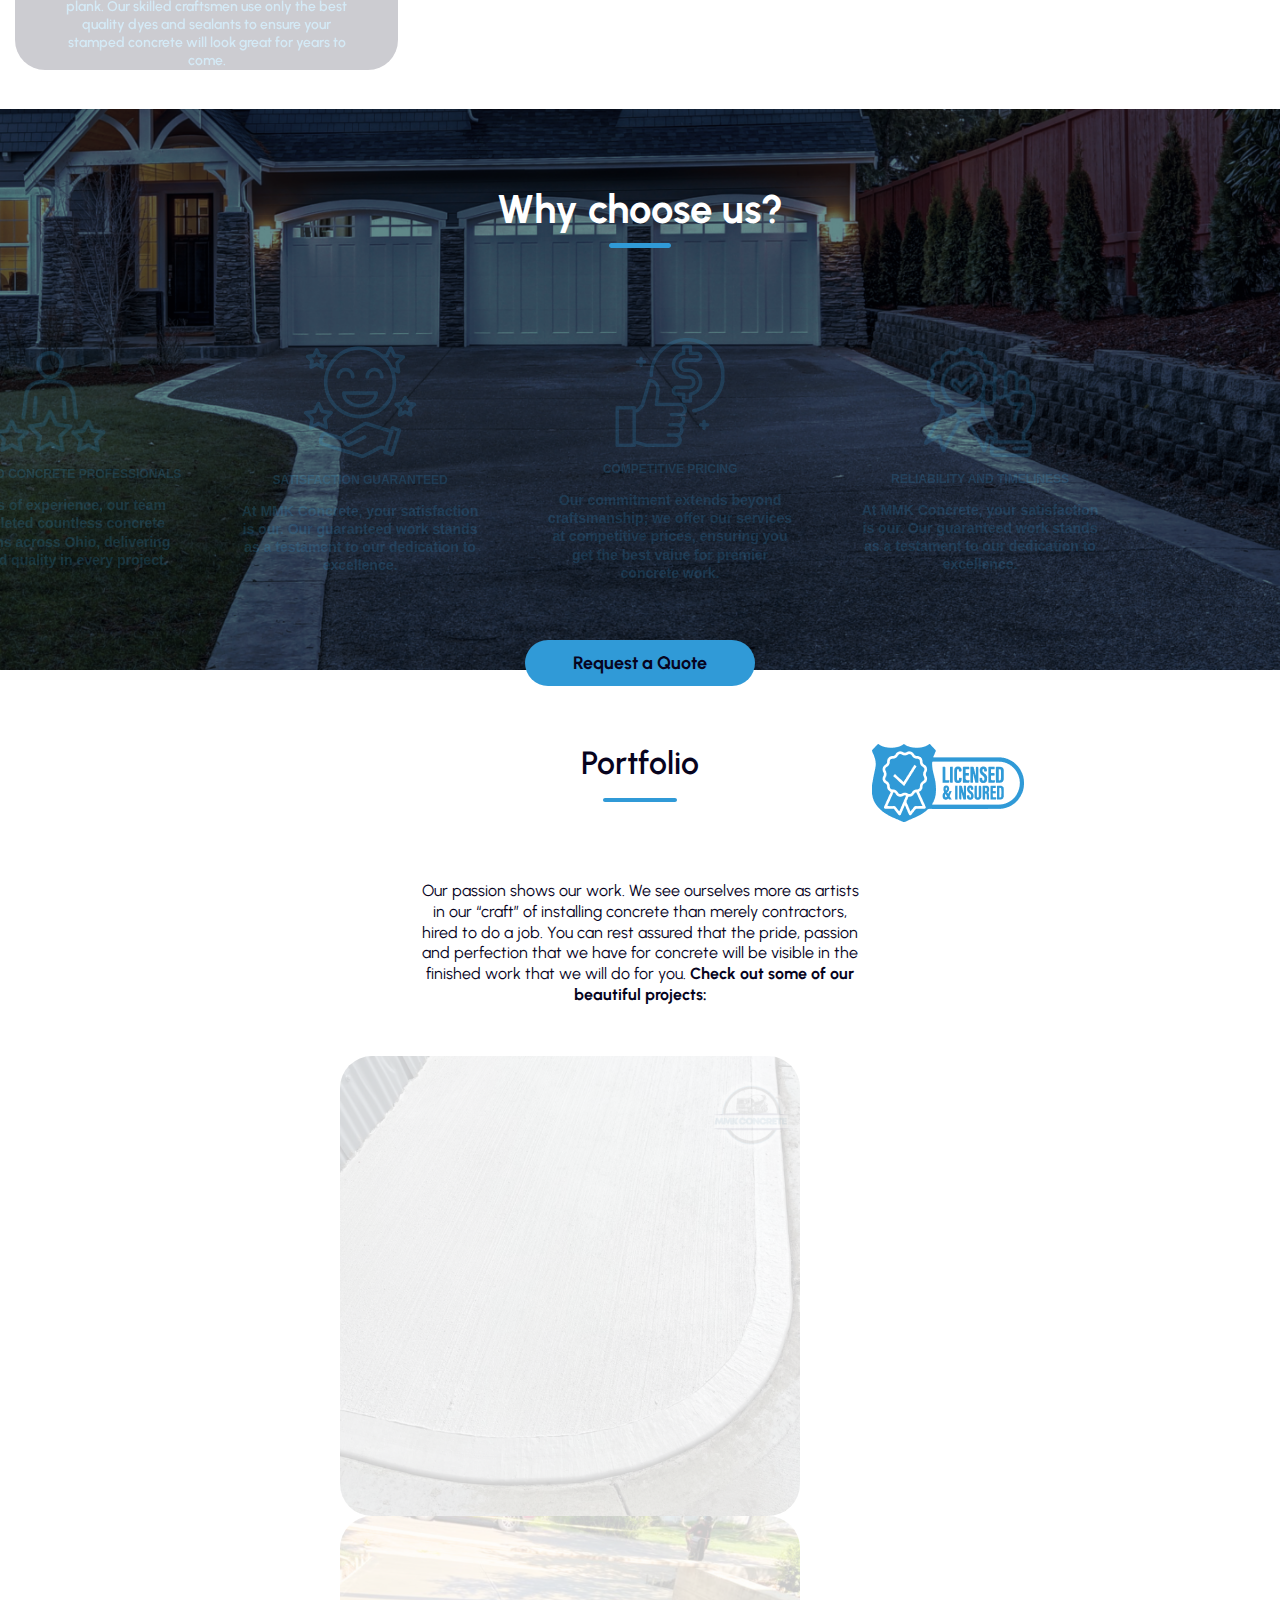
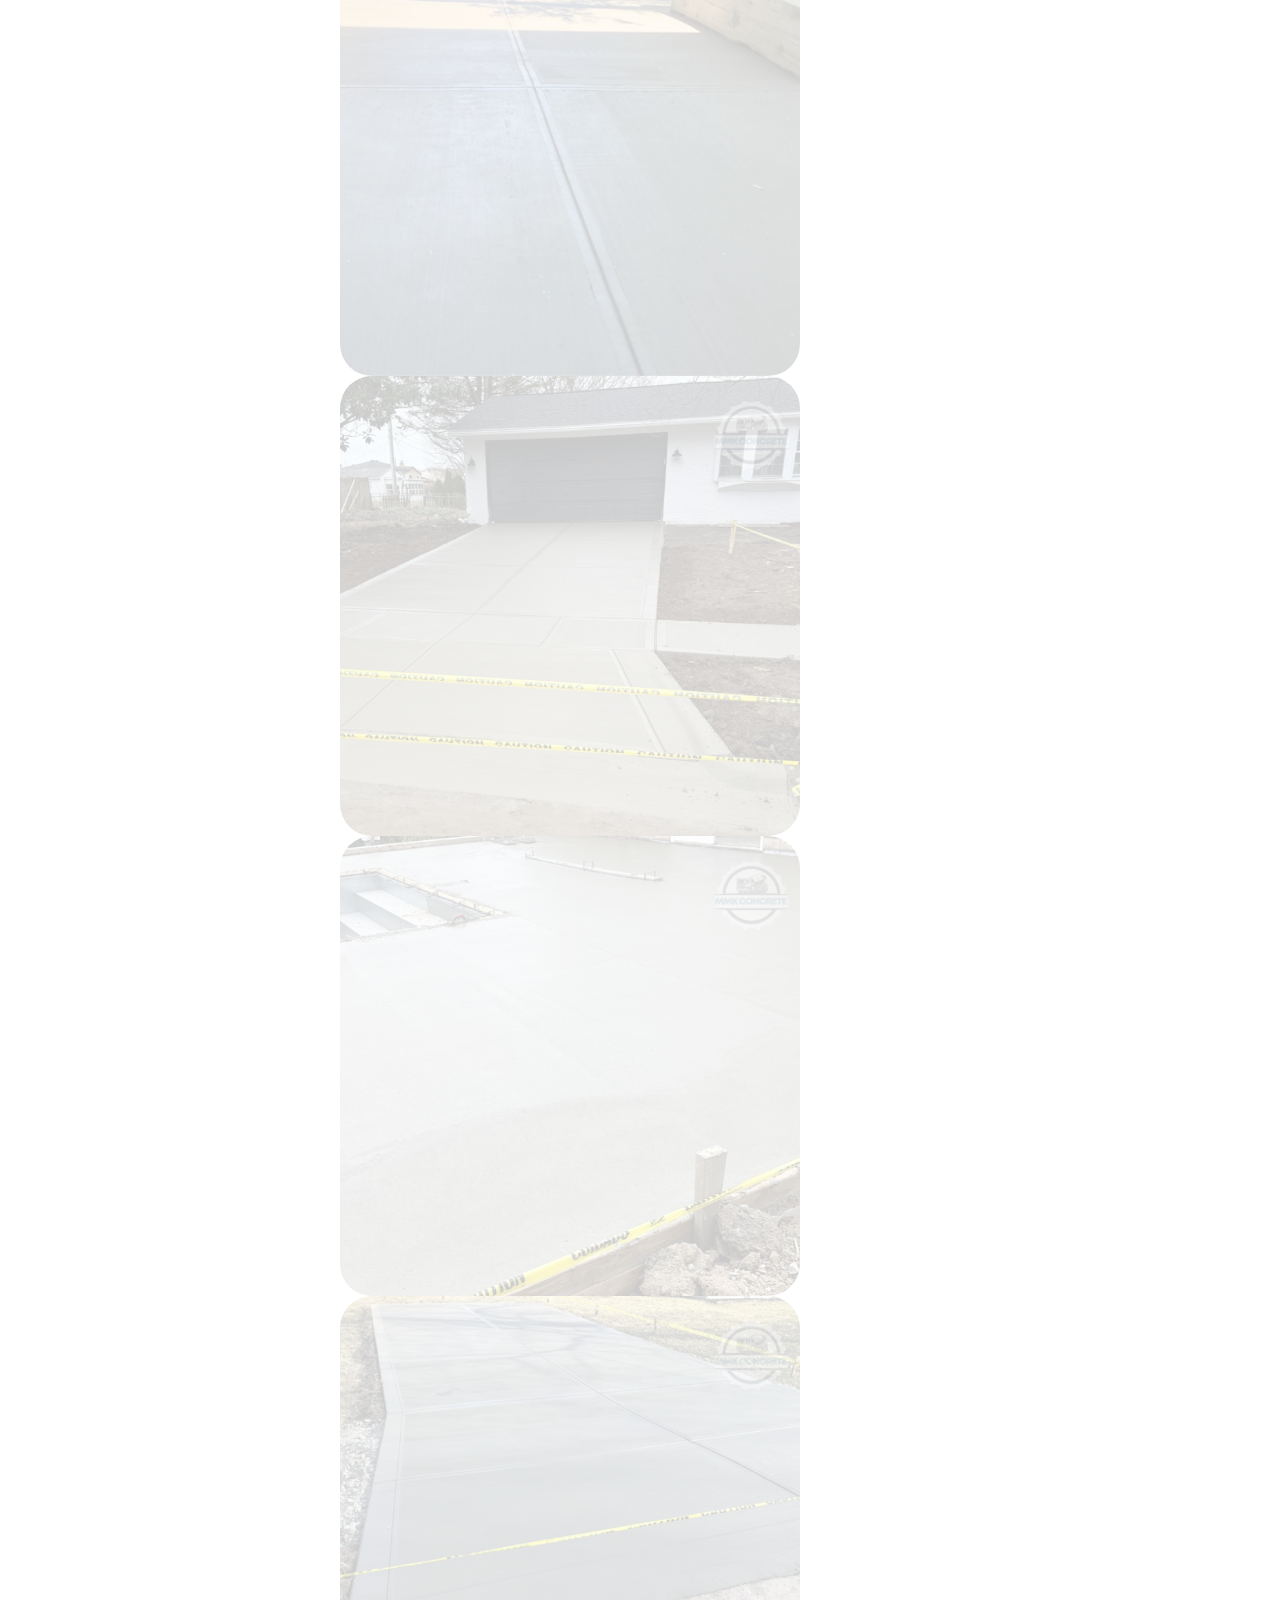
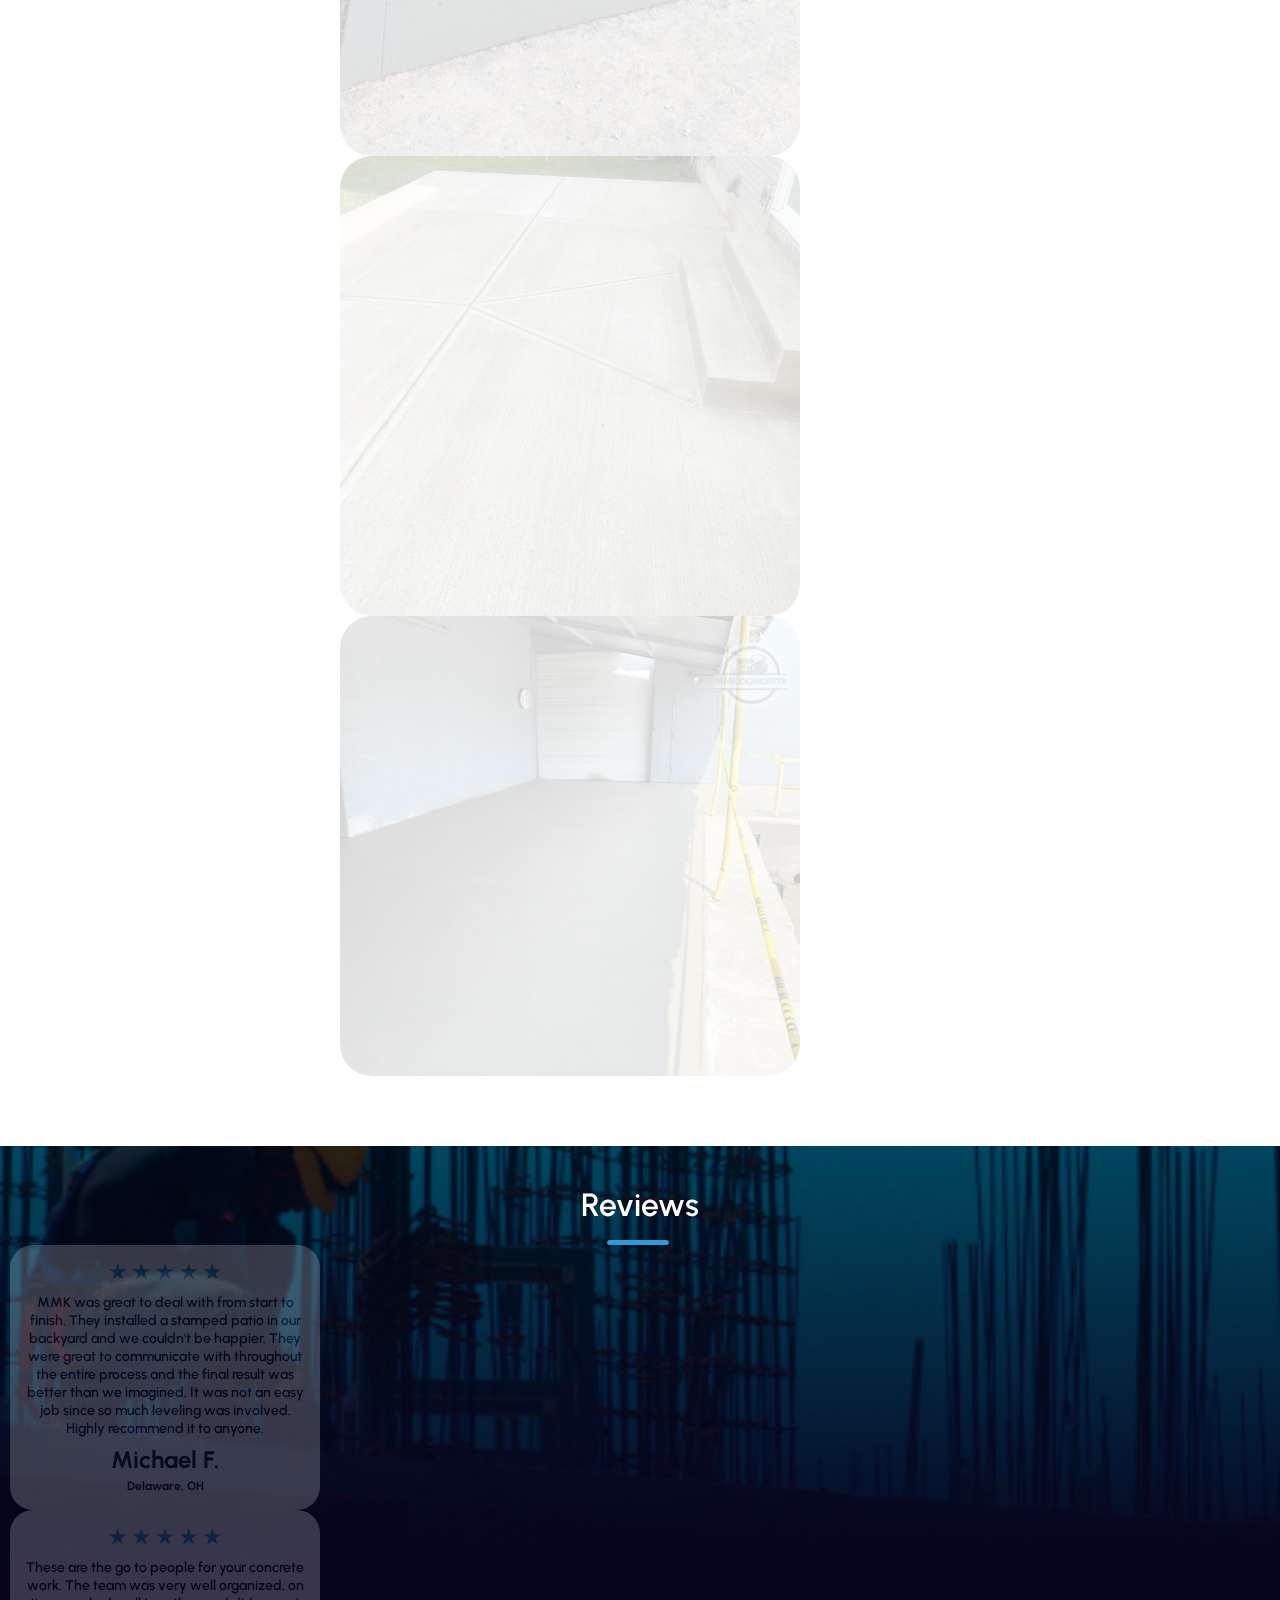
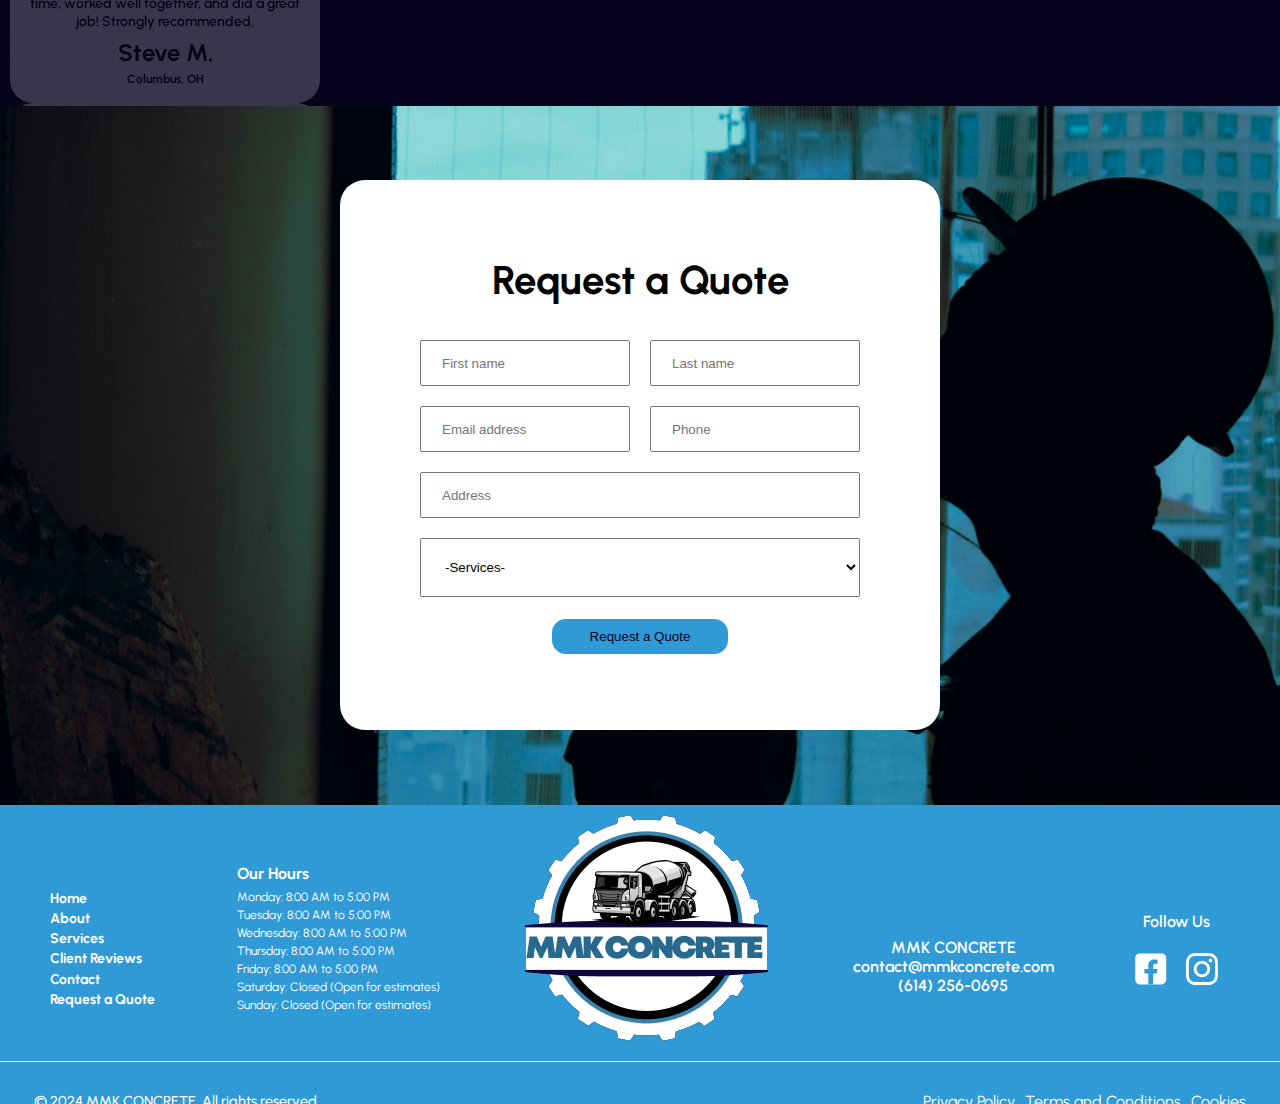
==== commit 3d5e2fe7: "terms cookies policies" ====
--- a/index.html
+++ b/index.html
@@ -7,17 +7,28 @@
   <meta name="viewport" content="width=device-width, initial-scale=1.0">
   <link rel="stylesheet" href="css/swiper-bundle.min.css">
   <link rel="stylesheet" href="css/style.css">
+  <!-- Google Tag Manager -->
+  <script>(function(w,d,s,l,i){w[l]=w[l]||[];w[l].push({'gtm.start':
+  new Date().getTime(),event:'gtm.js'});var f=d.getElementsByTagName(s)[0],
+  j=d.createElement(s),dl=l!='dataLayer'?'&l='+l:'';j.async=true;j.src=
+  'https://www.googletagmanager.com/gtm.js?id='+i+dl;f.parentNode.insertBefore(j,f);
+  })(window,document,'script','dataLayer','GTM-5Z74FXGK');</script>
+  <!-- End Google Tag Manager -->
   <title>MMK CONCRETE</title>
   <link rel="icon" type="image/x-icon" href="./assets/logo-vid.png">
   <meta name="author" content="Flavia Sigoli"/>
   <meta http-equiv="content-language" content="en-US" />
   <meta name="copyright" content="Copyright © 2024 MMK Concrete" />
   <meta http-equiv="content-type" content="html; charset=UTF-8" />
-  <meta name="description" content="FP MMK Concrete" />
+  <meta name="description" content="MMK Concrete" />
   <meta name="keywords" content="portifolio, Business, MMK, Concrete, Construction, USA">
   <meta name="robots" content="index, follow">
 </head>
 <body>
+  <!-- Google Tag Manager (noscript) -->
+  <noscript><iframe src="https://www.googletagmanager.com/ns.html?id=GTM-5Z74FXGK"
+  height="0" width="0" style="display:none;visibility:hidden"></iframe></noscript>
+  <!-- End Google Tag Manager (noscript) -->
     <header> 
         <div id="home">
             <nav class="navbar">
@@ -391,7 +402,13 @@
         </div>
       </div>
 
-      <div class="rights"><p>© 2024 MMK CONCRETE. All rights reserved.</p></div>    
+      <div class="rights"><p>© 2024 MMK CONCRETE. All rights reserved.</p>
+        <ul>
+          <li><a href="./privacypolicy.html">Privacy Policy</a></li>
+          <li><a href="./termsandconditions.html">Terms and Conditions</a></li>
+          <li><a href="./cookies.html">Cookies</a></li>
+        </ul>
+      </div>    
     </footer>
     <script src="./js/javascrip.js"></script>
     <script src="js/swiper-bundle.min.js"></script>
--- a/css/style.css
+++ b/css/style.css
@@ -20,19 +20,7 @@
     width:100%;
     max-width:9999px;
     margin: auto;
-}/*
-#home {
-    color:#fff;
-    display:flex;
-    justify-content: space-between;
-    position: fixed;
-    right: 0;
-    padding:28px 0px;
-    width: 100%;
-    max-width: 1440px;
-    margin: auto;
-    align-items: center;
-}*/
+}
 .nonebar{
     display: block;
     position: relative;
@@ -1519,16 +1507,24 @@
     text-decoration: none;
 }
 .rights{
+    display: flex;
+    justify-content: space-between;
     position: relative;
     height: 81px;
     width: 100%;
     max-width: 2990px;
     margin: auto;
-    padding: 34px 0;
+    padding: 34px;
     background-color: #309AD7;
     align-items: center;
     text-align: center;
     border-top: 1px solid #fff;
+}
+.rights ul{
+    display: flex;
+    list-style: none;
+    color: #fff;
+    gap: 10px;
 }
 .rights p{
     color: #fff;
@@ -1537,6 +1533,7 @@
     line-height: 150%;
 }
 .footerimglogo2{display:none;}
+a{color: inherit}
 @media screen and (max-width: 770px) {
     footer{
         position: relative;
@@ -1635,10 +1632,12 @@
         text-decoration: none;
     }
     .rights{
+        flex-direction: column;
+        gap: 8px;
         height: 70px;
-        padding: 30px 0;
-    }
-    .rights p{
+        padding: 20px 0;
+    }
+    .rights p, .rights ul li{
         font-size: 11px;
     }
 }
